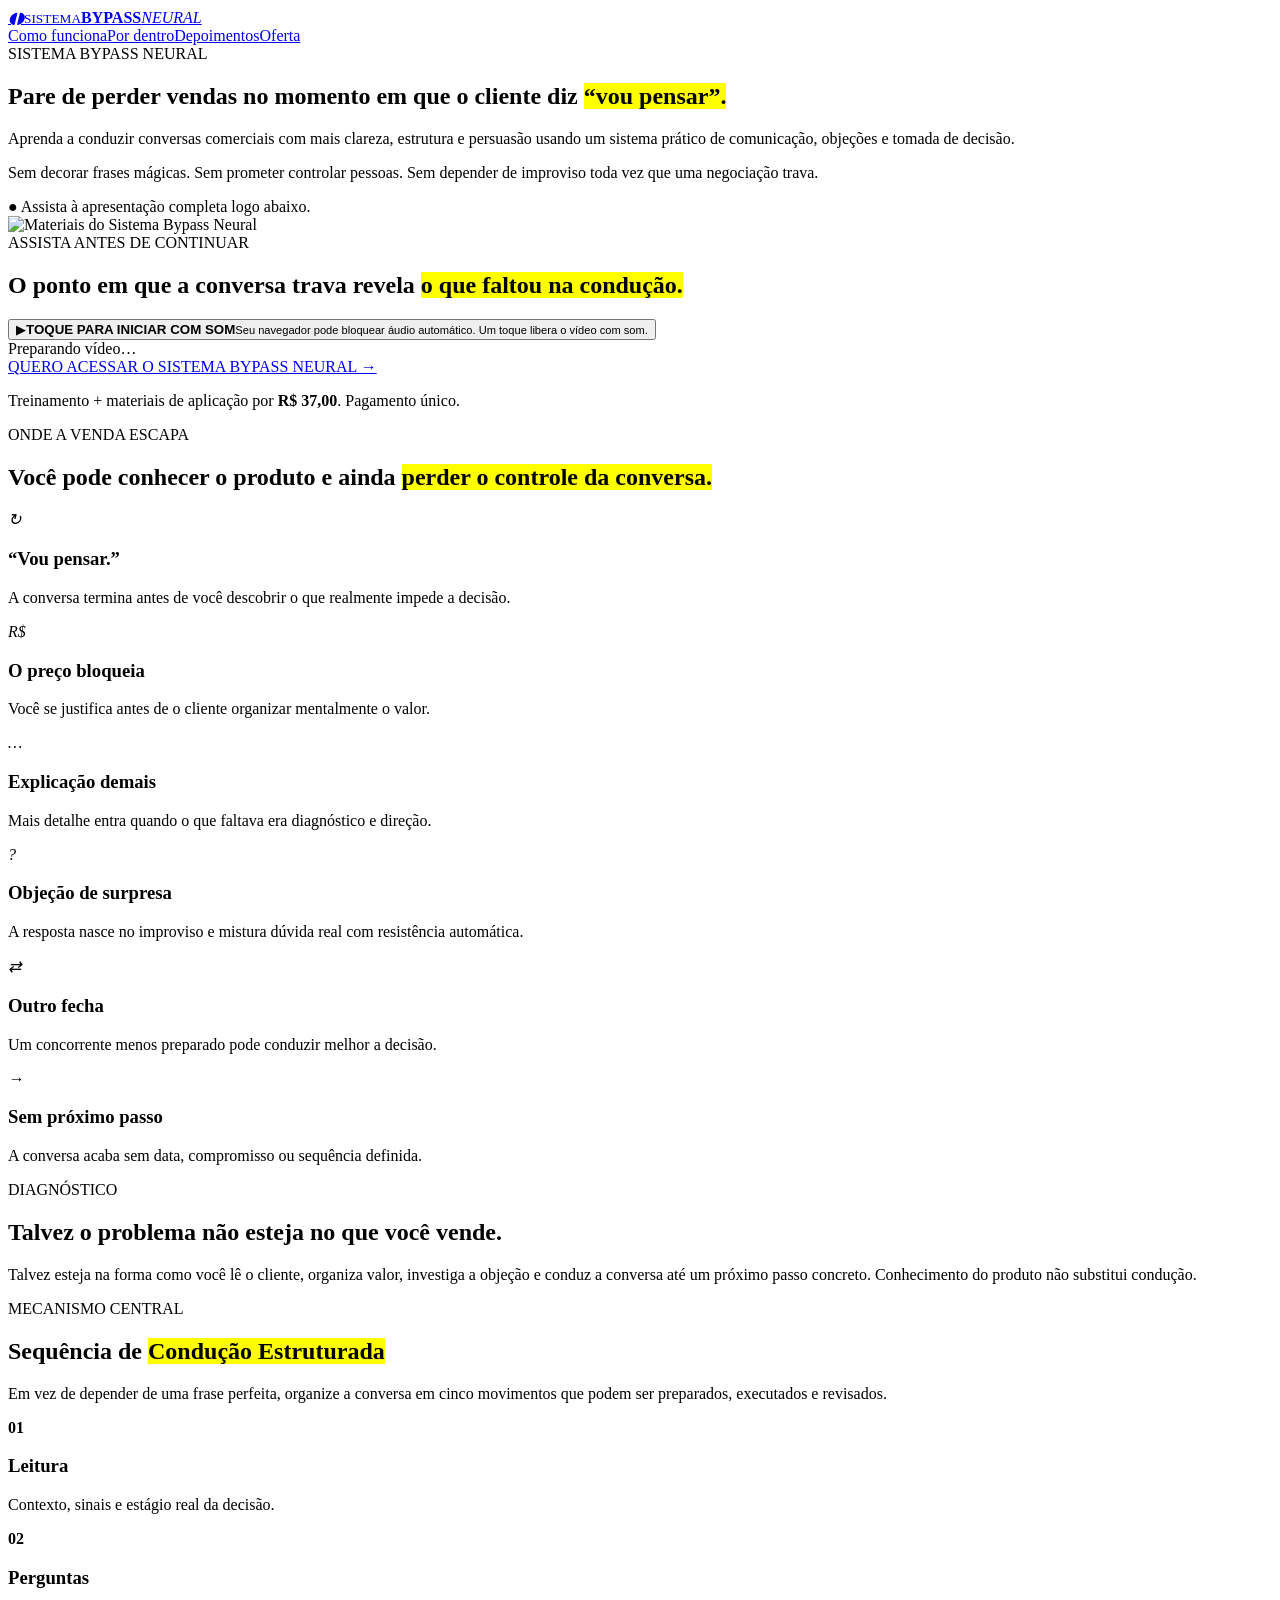
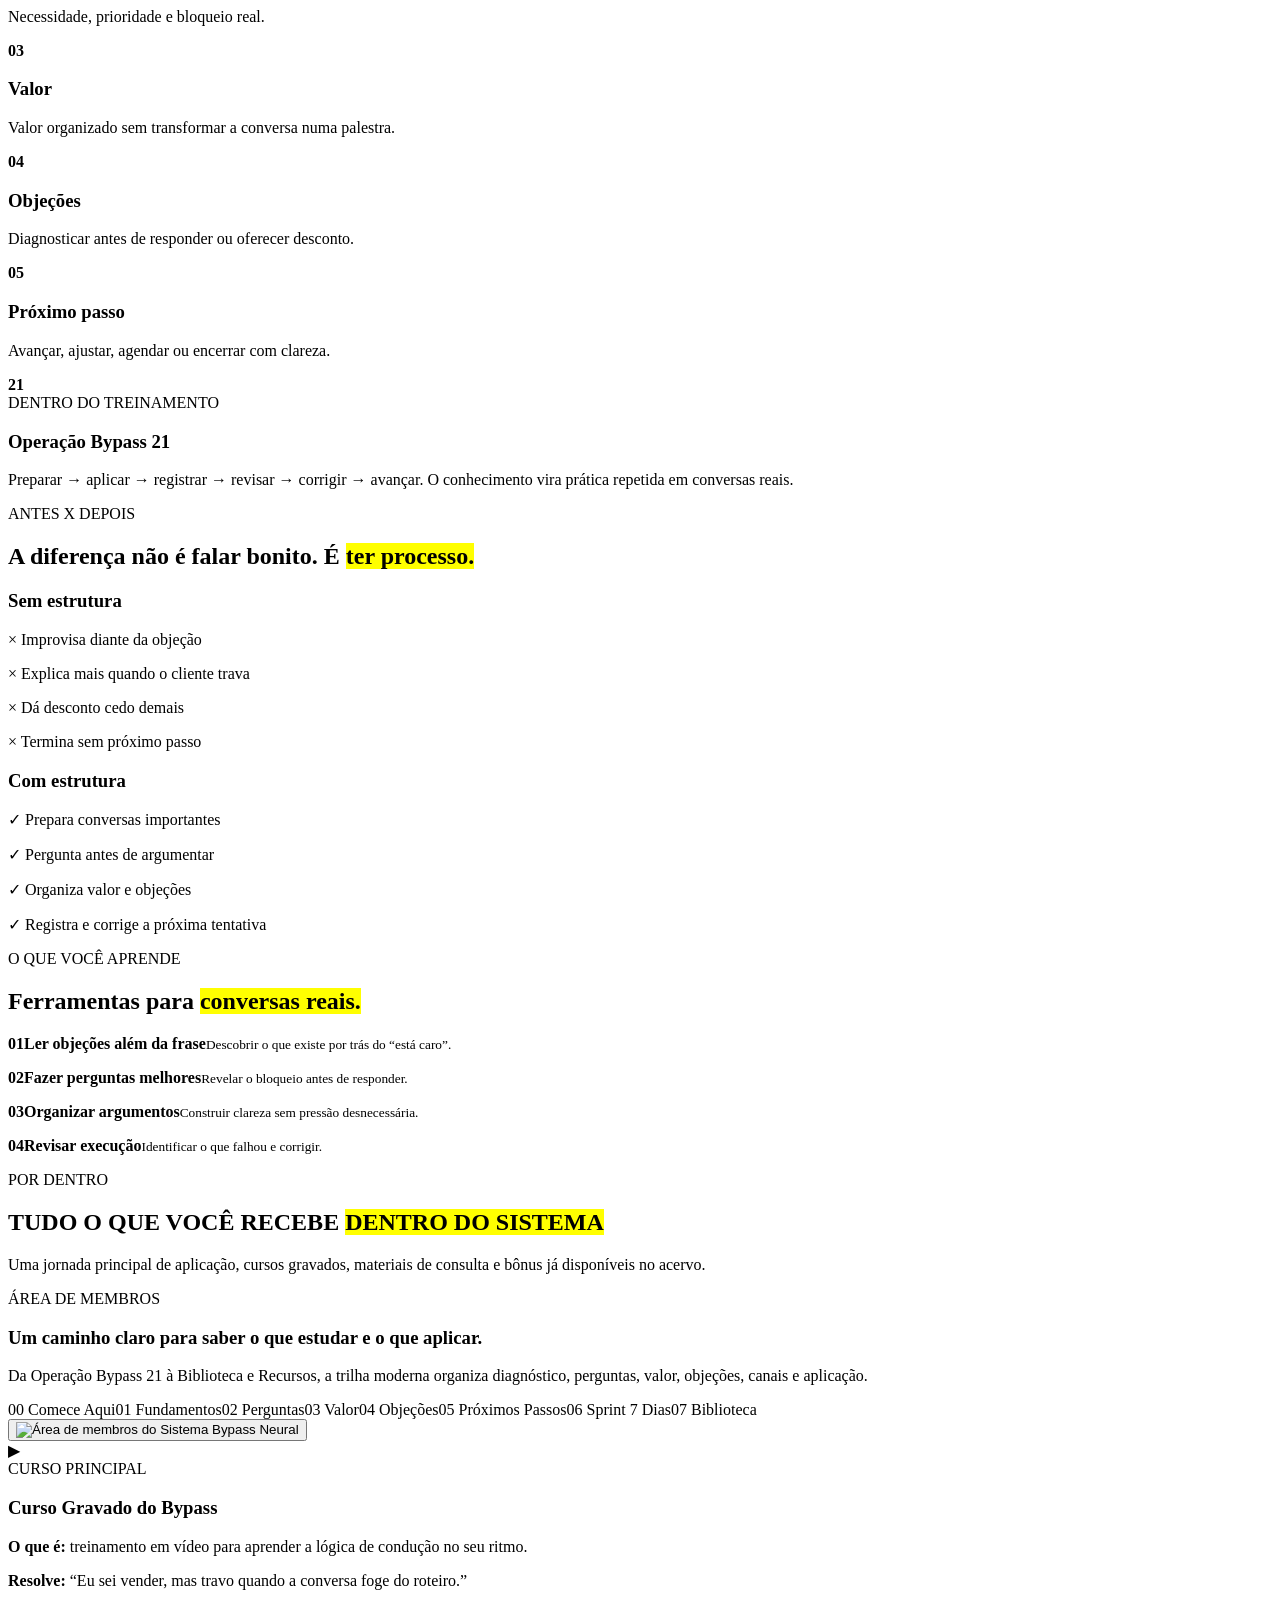
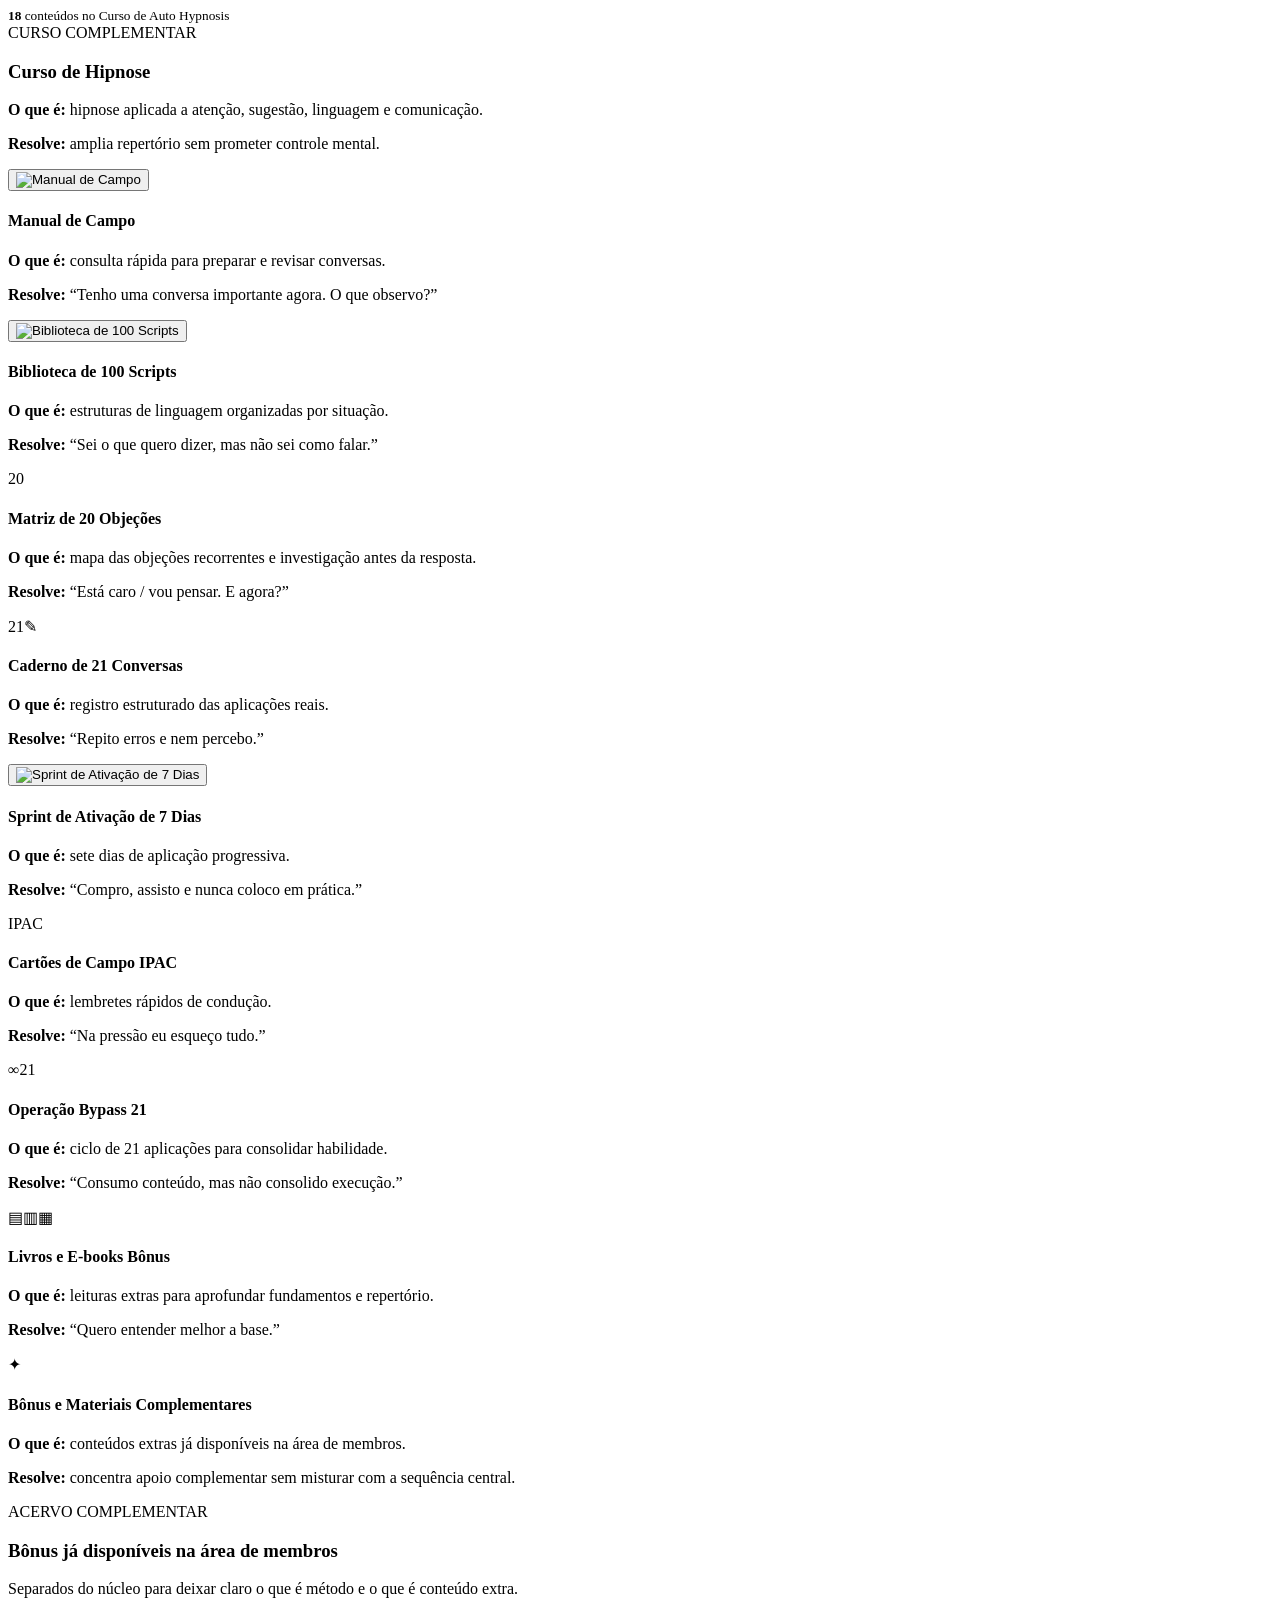
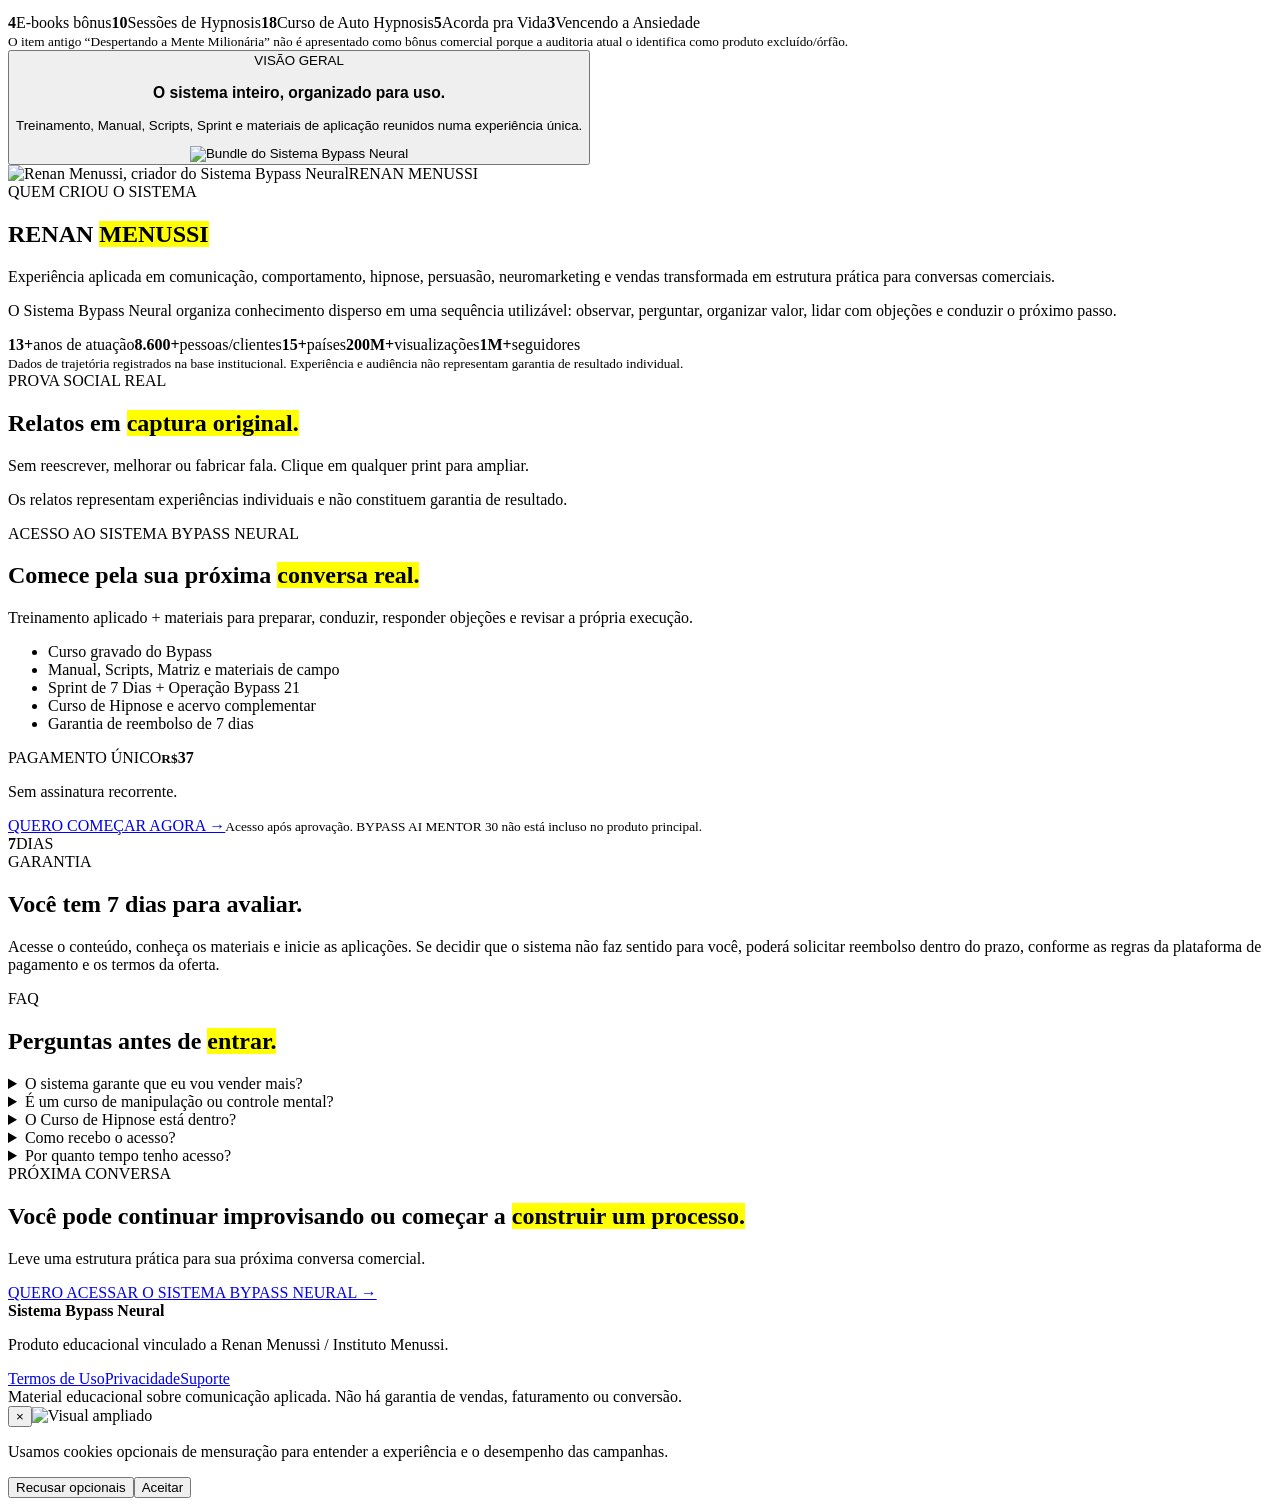
==== main-site/index.html @ c95f0ede "Publica site principal do Sistema Bypass Neural em área isolada" ====
<!doctype html>
<html lang="pt-BR">
<head>
<meta charset="utf-8"><meta name="viewport" content="width=device-width,initial-scale=1">
<meta name="theme-color" content="#070606">
<title>Sistema Bypass Neural | Comunicação, Objeções e Vendas</title>
<meta name="description" content="Treinamento aplicado para conduzir objeções e conversas comerciais com mais clareza. Acesso por R$ 37 e garantia de 7 dias.">
<meta property="og:title" content="Sistema Bypass Neural"><meta property="og:type" content="website">
<meta property="og:description" content="Uma estrutura prática para conduzir conversas comerciais, objeções e próximos passos com mais clareza.">
<meta property="og:image" content="https://static.wixstatic.com/media/279a76_eb8977949b09407b90aeae78b02f57ac~mv2.png">
<link rel="preconnect" href="https://fonts.googleapis.com"><link rel="preconnect" href="https://fonts.gstatic.com" crossorigin>
<link href="https://fonts.googleapis.com/css2?family=Barlow+Condensed:wght@600;700;800;900&family=Manrope:wght@400;500;600;700;800&display=swap" rel="stylesheet">
<link rel="stylesheet" href="style.css">
</head>
<body>
<header class="top"><div class="wrap nav"><a class="brand" href="#inicio"><i>◖◗</i><span><small>SISTEMA</small><b>BYPASS</b><em>NEURAL</em></span></a><nav><a href="#mecanismo">Como funciona</a><a href="#por-dentro">Por dentro</a><a href="#depoimentos">Depoimentos</a><a href="#oferta">Oferta</a></nav></div></header>
<main id="inicio">
<section class="hero compact"><div class="wrap hero-grid"><div><div class="eyebrow">SISTEMA BYPASS NEURAL</div><h1>Pare de perder vendas no momento em que o cliente diz <mark>“vou pensar”.</mark></h1><p class="lead">Aprenda a conduzir conversas comerciais com mais clareza, estrutura e persuasão usando um sistema prático de comunicação, objeções e tomada de decisão.</p><p class="muted">Sem decorar frases mágicas. Sem prometer controlar pessoas. Sem depender de improviso toda vez que uma negociação trava.</p><div class="watch">● Assista à apresentação completa logo abaixo.</div></div><div class="hero-art"><img src="https://static.wixstatic.com/media/279a76_eb8977949b09407b90aeae78b02f57ac~mv2.png" alt="Materiais do Sistema Bypass Neural" width="1536" height="1024"></div></div></section>

<section class="vsl compact" id="vsl"><div class="wrap narrow"><div class="heading"><div class="eyebrow">ASSISTA ANTES DE CONTINUAR</div><h2>O ponto em que a conversa trava revela <mark>o que faltou na condução.</mark></h2></div><div class="video"><div id="youtubePlayer"></div><button id="soundOverlay" class="sound" type="button"><span>▶</span><strong data-sound-label>TOQUE PARA INICIAR COM SOM</strong><small>Seu navegador pode bloquear áudio automático. Um toque libera o vídeo com som.</small></button><div id="vslLoading" class="loading">Preparando vídeo…</div></div><div class="after-video"><a class="btn checkout" data-checkout data-location="pos-vsl" href="#">QUERO ACESSAR O SISTEMA BYPASS NEURAL →</a><p>Treinamento + materiais de aplicação por <b>R$ 37,00</b>. Pagamento único.</p></div></div></section>

<section class="compact"><div class="wrap"><div class="heading"><div class="eyebrow">ONDE A VENDA ESCAPA</div><h2>Você pode conhecer o produto e ainda <mark>perder o controle da conversa.</mark></h2></div><div class="pain-grid"><article><i>↻</i><h3>“Vou pensar.”</h3><p>A conversa termina antes de você descobrir o que realmente impede a decisão.</p></article><article><i>R$</i><h3>O preço bloqueia</h3><p>Você se justifica antes de o cliente organizar mentalmente o valor.</p></article><article><i>…</i><h3>Explicação demais</h3><p>Mais detalhe entra quando o que faltava era diagnóstico e direção.</p></article><article><i>?</i><h3>Objeção de surpresa</h3><p>A resposta nasce no improviso e mistura dúvida real com resistência automática.</p></article><article><i>⇄</i><h3>Outro fecha</h3><p>Um concorrente menos preparado pode conduzir melhor a decisão.</p></article><article><i>→</i><h3>Sem próximo passo</h3><p>A conversa acaba sem data, compromisso ou sequência definida.</p></article></div></div></section>

<section class="diagnosis compact"><div class="wrap diag"><div><div class="eyebrow">DIAGNÓSTICO</div><h2>Talvez o problema não esteja no que você vende.</h2></div><p>Talvez esteja na forma como você lê o cliente, organiza valor, investiga a objeção e conduz a conversa até um próximo passo concreto. Conhecimento do produto não substitui condução.</p></div></section>

<section class="compact" id="mecanismo"><div class="wrap"><div class="heading"><div class="eyebrow">MECANISMO CENTRAL</div><h2>Sequência de <mark>Condução Estruturada</mark></h2><p>Em vez de depender de uma frase perfeita, organize a conversa em cinco movimentos que podem ser preparados, executados e revisados.</p></div><div class="steps"><article><b>01</b><h3>Leitura</h3><p>Contexto, sinais e estágio real da decisão.</p></article><article><b>02</b><h3>Perguntas</h3><p>Necessidade, prioridade e bloqueio real.</p></article><article><b>03</b><h3>Valor</h3><p>Valor organizado sem transformar a conversa numa palestra.</p></article><article><b>04</b><h3>Objeções</h3><p>Diagnosticar antes de responder ou oferecer desconto.</p></article><article><b>05</b><h3>Próximo passo</h3><p>Avançar, ajustar, agendar ou encerrar com clareza.</p></article></div><div class="op"><strong>21</strong><div><span>DENTRO DO TREINAMENTO</span><h3>Operação Bypass 21</h3><p>Preparar → aplicar → registrar → revisar → corrigir → avançar. O conhecimento vira prática repetida em conversas reais.</p></div></div></div></section>

<section class="compact split-bg"><div class="wrap split"><div class="panel"><div class="eyebrow">ANTES X DEPOIS</div><h2>A diferença não é falar bonito. É <mark>ter processo.</mark></h2><div class="versus"><div><h3>Sem estrutura</h3><p>× Improvisa diante da objeção</p><p>× Explica mais quando o cliente trava</p><p>× Dá desconto cedo demais</p><p>× Termina sem próximo passo</p></div><div class="good"><h3>Com estrutura</h3><p>✓ Prepara conversas importantes</p><p>✓ Pergunta antes de argumentar</p><p>✓ Organiza valor e objeções</p><p>✓ Registra e corrige a próxima tentativa</p></div></div></div><div class="panel"><div class="eyebrow">O QUE VOCÊ APRENDE</div><h2>Ferramentas para <mark>conversas reais.</mark></h2><div class="learn"><p><b>01</b><span><strong>Ler objeções além da frase</strong><small>Descobrir o que existe por trás do “está caro”.</small></span></p><p><b>02</b><span><strong>Fazer perguntas melhores</strong><small>Revelar o bloqueio antes de responder.</small></span></p><p><b>03</b><span><strong>Organizar argumentos</strong><small>Construir clareza sem pressão desnecessária.</small></span></p><p><b>04</b><span><strong>Revisar execução</strong><small>Identificar o que falhou e corrigir.</small></span></p></div></div></div></section>

<section class="inside compact" id="por-dentro"><div class="wrap"><div class="heading"><div class="eyebrow">POR DENTRO</div><h2>TUDO O QUE VOCÊ RECEBE <mark>DENTRO DO SISTEMA</mark></h2><p>Uma jornada principal de aplicação, cursos gravados, materiais de consulta e bônus já disponíveis no acervo.</p></div>
<div class="platform"><div><span class="tag">ÁREA DE MEMBROS</span><h3>Um caminho claro para saber o que estudar e o que aplicar.</h3><p>Da Operação Bypass 21 à Biblioteca e Recursos, a trilha moderna organiza diagnóstico, perguntas, valor, objeções, canais e aplicação.</p><div class="chips"><span>00 Comece Aqui</span><span>01 Fundamentos</span><span>02 Perguntas</span><span>03 Valor</span><span>04 Objeções</span><span>05 Próximos Passos</span><span>06 Sprint 7 Dias</span><span>07 Biblioteca</span></div></div><button class="lightbox-trigger image-button" data-lightbox-src="https://static.wixstatic.com/media/279a76_c900f4c43eea442897dbd55559df81f0~mv2.png"><img src="https://static.wixstatic.com/media/279a76_c900f4c43eea442897dbd55559df81f0~mv2.png" alt="Área de membros do Sistema Bypass Neural" loading="lazy"></button></div>
<div class="courses"><article><div class="course-visual course-main">▶</div><div><span class="tag">CURSO PRINCIPAL</span><h3>Curso Gravado do Bypass</h3><p><b>O que é:</b> treinamento em vídeo para aprender a lógica de condução no seu ritmo.</p><p><b>Resolve:</b> “Eu sei vender, mas travo quando a conversa foge do roteiro.”</p></div></article><article><div class="course-visual hypno"><div class="spiral"></div><small><b>18</b> conteúdos no Curso de Auto Hypnosis</small></div><div><span class="tag">CURSO COMPLEMENTAR</span><h3>Curso de Hipnose</h3><p><b>O que é:</b> hipnose aplicada a atenção, sugestão, linguagem e comunicação.</p><p><b>Resolve:</b> amplia repertório sem prometer controle mental.</p></div></article></div>
<div class="deliverables">
<article><button class="lightbox-trigger media" data-lightbox-src="https://static.wixstatic.com/media/279a76_a4d555235e0b4883b1b0fd004c84464b~mv2.png"><img src="https://static.wixstatic.com/media/279a76_a4d555235e0b4883b1b0fd004c84464b~mv2.png" alt="Manual de Campo" loading="lazy"></button><div><h4>Manual de Campo</h4><p><b>O que é:</b> consulta rápida para preparar e revisar conversas.</p><p><b>Resolve:</b> “Tenho uma conversa importante agora. O que observo?”</p></div></article>
<article><button class="lightbox-trigger media" data-lightbox-src="https://static.wixstatic.com/media/279a76_5cbe2702d119468ca7b5de625492285b~mv2.png"><img src="https://static.wixstatic.com/media/279a76_5cbe2702d119468ca7b5de625492285b~mv2.png" alt="Biblioteca de 100 Scripts" loading="lazy"></button><div><h4>Biblioteca de 100 Scripts</h4><p><b>O que é:</b> estruturas de linguagem organizadas por situação.</p><p><b>Resolve:</b> “Sei o que quero dizer, mas não sei como falar.”</p></div></article>
<article><div class="vector">20</div><div><h4>Matriz de 20 Objeções</h4><p><b>O que é:</b> mapa das objeções recorrentes e investigação antes da resposta.</p><p><b>Resolve:</b> “Está caro / vou pensar. E agora?”</p></div></article>
<article><div class="vector">21✎</div><div><h4>Caderno de 21 Conversas</h4><p><b>O que é:</b> registro estruturado das aplicações reais.</p><p><b>Resolve:</b> “Repito erros e nem percebo.”</p></div></article>
<article><button class="lightbox-trigger media" data-lightbox-src="https://static.wixstatic.com/media/279a76_cda22e41e507453bba74ab1360c67efe~mv2.png"><img src="https://static.wixstatic.com/media/279a76_cda22e41e507453bba74ab1360c67efe~mv2.png" alt="Sprint de Ativação de 7 Dias" loading="lazy"></button><div><h4>Sprint de Ativação de 7 Dias</h4><p><b>O que é:</b> sete dias de aplicação progressiva.</p><p><b>Resolve:</b> “Compro, assisto e nunca coloco em prática.”</p></div></article>
<article><div class="vector cards">IPAC</div><div><h4>Cartões de Campo IPAC</h4><p><b>O que é:</b> lembretes rápidos de condução.</p><p><b>Resolve:</b> “Na pressão eu esqueço tudo.”</p></div></article>
<article><div class="vector">∞21</div><div><h4>Operação Bypass 21</h4><p><b>O que é:</b> ciclo de 21 aplicações para consolidar habilidade.</p><p><b>Resolve:</b> “Consumo conteúdo, mas não consolido execução.”</p></div></article>
<article><div class="vector">▤▥▦</div><div><h4>Livros e E-books Bônus</h4><p><b>O que é:</b> leituras extras para aprofundar fundamentos e repertório.</p><p><b>Resolve:</b> “Quero entender melhor a base.”</p></div></article>
<article><div class="vector">✦</div><div><h4>Bônus e Materiais Complementares</h4><p><b>O que é:</b> conteúdos extras já disponíveis na área de membros.</p><p><b>Resolve:</b> concentra apoio complementar sem misturar com a sequência central.</p></div></article>
</div>
<div class="bonus"><div><span class="tag">ACERVO COMPLEMENTAR</span><h3>Bônus já disponíveis na área de membros</h3><p>Separados do núcleo para deixar claro o que é método e o que é conteúdo extra.</p></div><div class="bonus-stats"><span><b>4</b>E-books bônus</span><span><b>10</b>Sessões de Hypnosis</span><span><b>18</b>Curso de Auto Hypnosis</span><span><b>5</b>Acorda pra Vida</span><span><b>3</b>Vencendo a Ansiedade</span></div><small>O item antigo “Despertando a Mente Milionária” não é apresentado como bônus comercial porque a auditoria atual o identifica como produto excluído/órfão.</small></div>
<button class="bundle lightbox-trigger" data-lightbox-src="https://static.wixstatic.com/media/279a76_eb8977949b09407b90aeae78b02f57ac~mv2.png"><div><span class="tag">VISÃO GERAL</span><h3>O sistema inteiro, organizado para uso.</h3><p>Treinamento, Manual, Scripts, Sprint e materiais de aplicação reunidos numa experiência única.</p></div><img src="https://static.wixstatic.com/media/279a76_eb8977949b09407b90aeae78b02f57ac~mv2.png" alt="Bundle do Sistema Bypass Neural" loading="lazy"></button>
</div></section>

<section class="authority compact"><div class="wrap authority-grid"><div class="photo"><img id="authorPhoto" src="https://ugc.production.linktr.ee/dz16pkhTQhCvTcUCPDhg_IMG_3537.PNG" data-fallback="https://static.wixstatic.com/media/279a76_00641b4f73c74bae8b9546b27ca12b9b~mv2.png" alt="Renan Menussi, criador do Sistema Bypass Neural" loading="lazy"><span>RENAN MENUSSI</span></div><div><div class="eyebrow">QUEM CRIOU O SISTEMA</div><h2>RENAN <mark>MENUSSI</mark></h2><p class="authority-lead">Experiência aplicada em comunicação, comportamento, hipnose, persuasão, neuromarketing e vendas transformada em estrutura prática para conversas comerciais.</p><p>O Sistema Bypass Neural organiza conhecimento disperso em uma sequência utilizável: observar, perguntar, organizar valor, lidar com objeções e conduzir o próximo passo.</p><div class="metrics"><span><b>13+</b>anos de atuação</span><span><b>8.600+</b>pessoas/clientes</span><span><b>15+</b>países</span><span><b>200M+</b>visualizações</span><span><b>1M+</b>seguidores</span></div><small>Dados de trajetória registrados na base institucional. Experiência e audiência não representam garantia de resultado individual.</small></div></div></section>

<section class="compact" id="depoimentos"><div class="wrap"><div class="heading"><div class="eyebrow">PROVA SOCIAL REAL</div><h2>Relatos em <mark>captura original.</mark></h2><p>Sem reescrever, melhorar ou fabricar fala. Clique em qualquer print para ampliar.</p></div><div id="testimonialsGrid" class="testimonials"></div><p class="disclaimer">Os relatos representam experiências individuais e não constituem garantia de resultado.</p></div></section>

<section class="compact offer" id="oferta"><div class="wrap offer-grid"><div><span class="tag">ACESSO AO SISTEMA BYPASS NEURAL</span><h2>Comece pela sua próxima <mark>conversa real.</mark></h2><p>Treinamento aplicado + materiais para preparar, conduzir, responder objeções e revisar a própria execução.</p><ul><li>Curso gravado do Bypass</li><li>Manual, Scripts, Matriz e materiais de campo</li><li>Sprint de 7 Dias + Operação Bypass 21</li><li>Curso de Hipnose e acervo complementar</li><li>Garantia de reembolso de 7 dias</li></ul></div><div class="price"><span>PAGAMENTO ÚNICO</span><strong><small>R$</small>37</strong><p>Sem assinatura recorrente.</p><a class="btn checkout" data-checkout data-location="oferta" href="#">QUERO COMEÇAR AGORA →</a><small>Acesso após aprovação. BYPASS AI MENTOR 30 não está incluso no produto principal.</small></div></div></section>

<section class="compact guarantee"><div class="wrap guarantee-grid"><div class="seven"><b>7</b><span>DIAS</span></div><div><div class="eyebrow">GARANTIA</div><h2>Você tem 7 dias para avaliar.</h2><p>Acesse o conteúdo, conheça os materiais e inicie as aplicações. Se decidir que o sistema não faz sentido para você, poderá solicitar reembolso dentro do prazo, conforme as regras da plataforma de pagamento e os termos da oferta.</p></div></div></section>

<section class="compact faq"><div class="wrap narrow"><div class="heading"><div class="eyebrow">FAQ</div><h2>Perguntas antes de <mark>entrar.</mark></h2></div><details><summary>O sistema garante que eu vou vender mais?</summary><p>Não. Resultados comerciais dependem de oferta, mercado, canal, preço, volume e qualidade da execução. O sistema fornece estrutura, ferramentas e prática.</p></details><details><summary>É um curso de manipulação ou controle mental?</summary><p>Não. O foco é comunicação, diagnóstico de objeções, clareza e condução ética. A outra pessoa continua livre para aceitar ou recusar.</p></details><details><summary>O Curso de Hipnose está dentro?</summary><p>Sim. A área auditada contém Curso de Auto Hypnosis e conteúdos complementares de hipnose, separados da trilha central do Bypass.</p></details><details><summary>Como recebo o acesso?</summary><p>Após a aprovação do pagamento, o acesso é disponibilizado pela plataforma configurada para a entrega.</p></details><details><summary>Por quanto tempo tenho acesso?</summary><p>O período é o efetivamente configurado na plataforma no momento da compra. Esta página não promete acesso vitalício.</p></details></div></section>

<section class="compact final"><div class="wrap narrow"><div class="eyebrow">PRÓXIMA CONVERSA</div><h2>Você pode continuar improvisando ou começar a <mark>construir um processo.</mark></h2><p>Leve uma estrutura prática para sua próxima conversa comercial.</p><a class="btn checkout" data-checkout data-location="cta-final" href="#">QUERO ACESSAR O SISTEMA BYPASS NEURAL →</a></div></section>
</main>
<footer><div class="wrap foot"><div><b>Sistema Bypass Neural</b><p>Produto educacional vinculado a Renan Menussi / Instituto Menussi.</p></div><nav><a href="termos-de-uso.html">Termos de Uso</a><a href="politica-de-privacidade.html">Privacidade</a><a href="suporte.html">Suporte</a></nav></div><div class="wrap footnote">Material educacional sobre comunicação aplicada. Não há garantia de vendas, faturamento ou conversão.</div></footer>
<div class="lightbox" id="lightbox"><button id="lightboxClose">×</button><img id="lightboxImg" alt="Visual ampliado"></div>
<div class="cookies" id="cookieBanner"><p>Usamos cookies opcionais de mensuração para entender a experiência e o desempenho das campanhas.</p><div><button id="cookieReject">Recusar opcionais</button><button id="cookieAccept" class="accept">Aceitar</button></div></div>
<script src="main.js"></script><script src="https://www.youtube.com/iframe_api"></script>
</body></html>
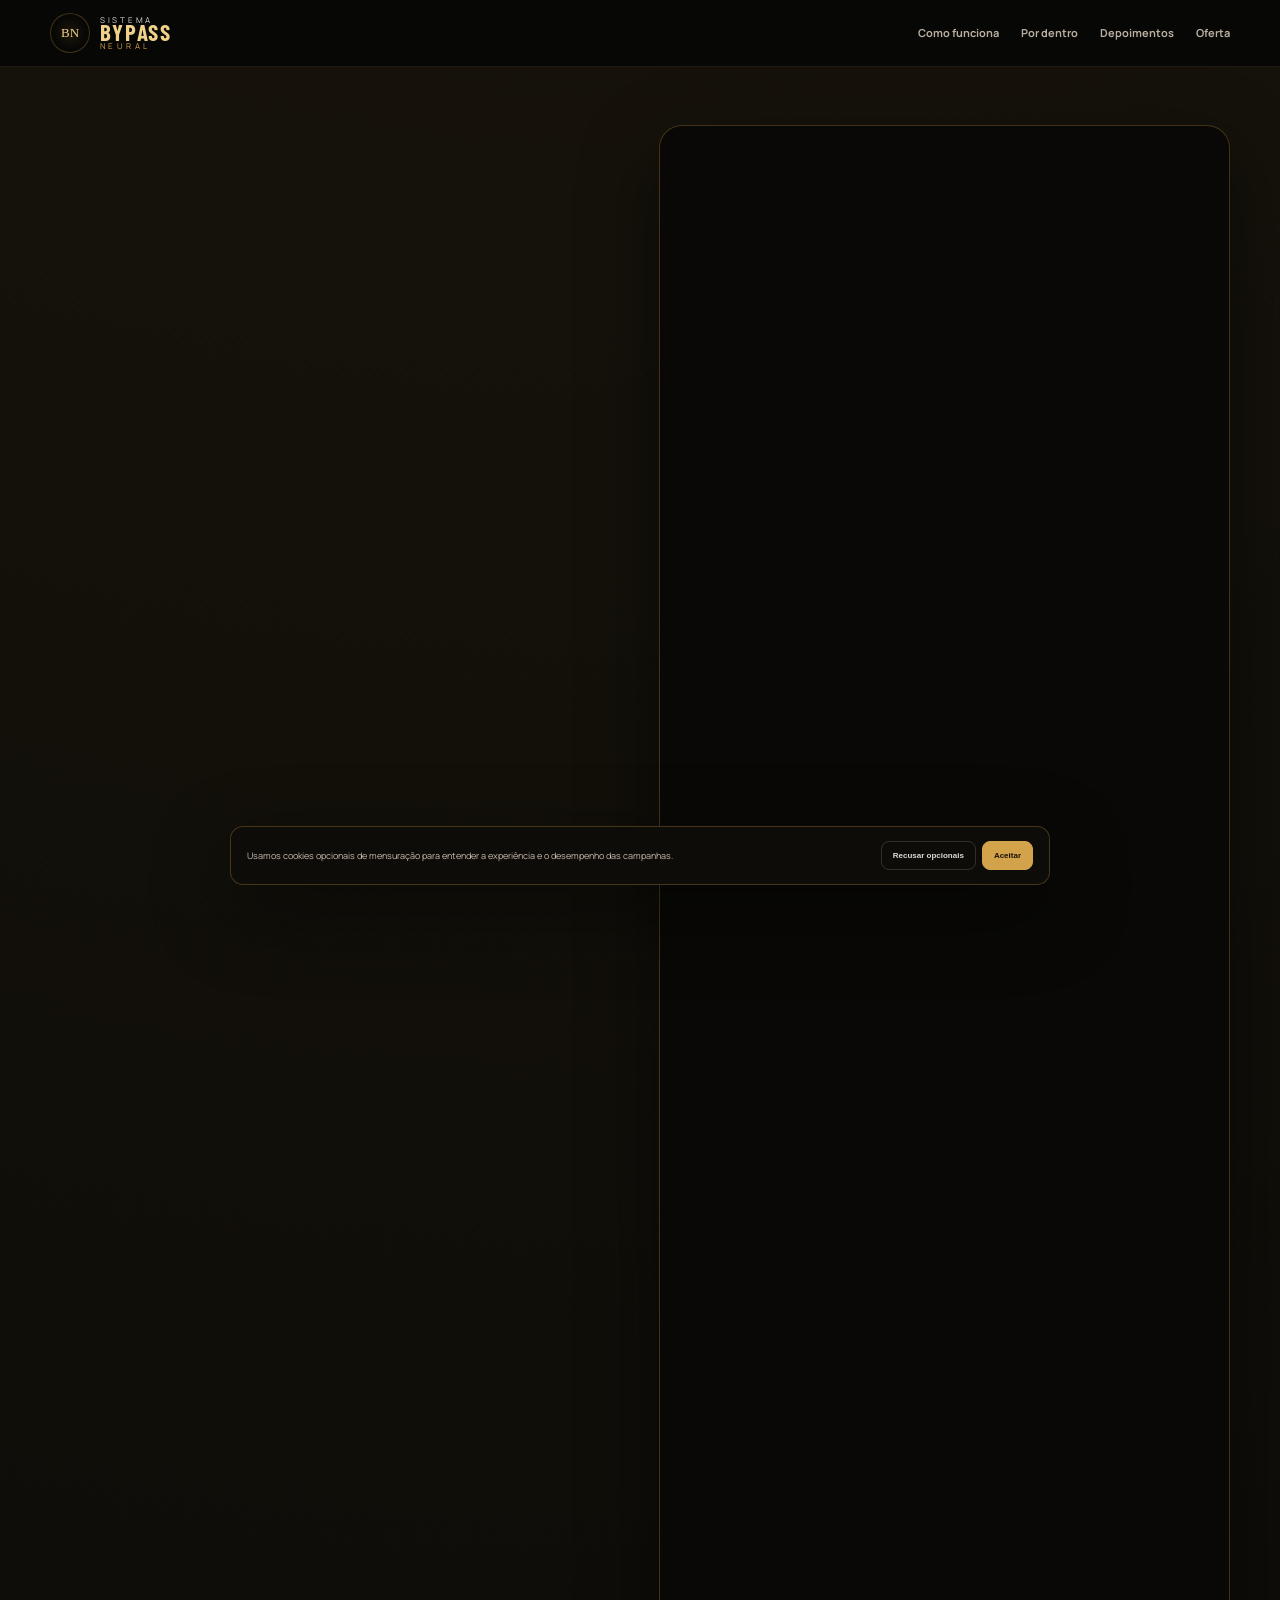
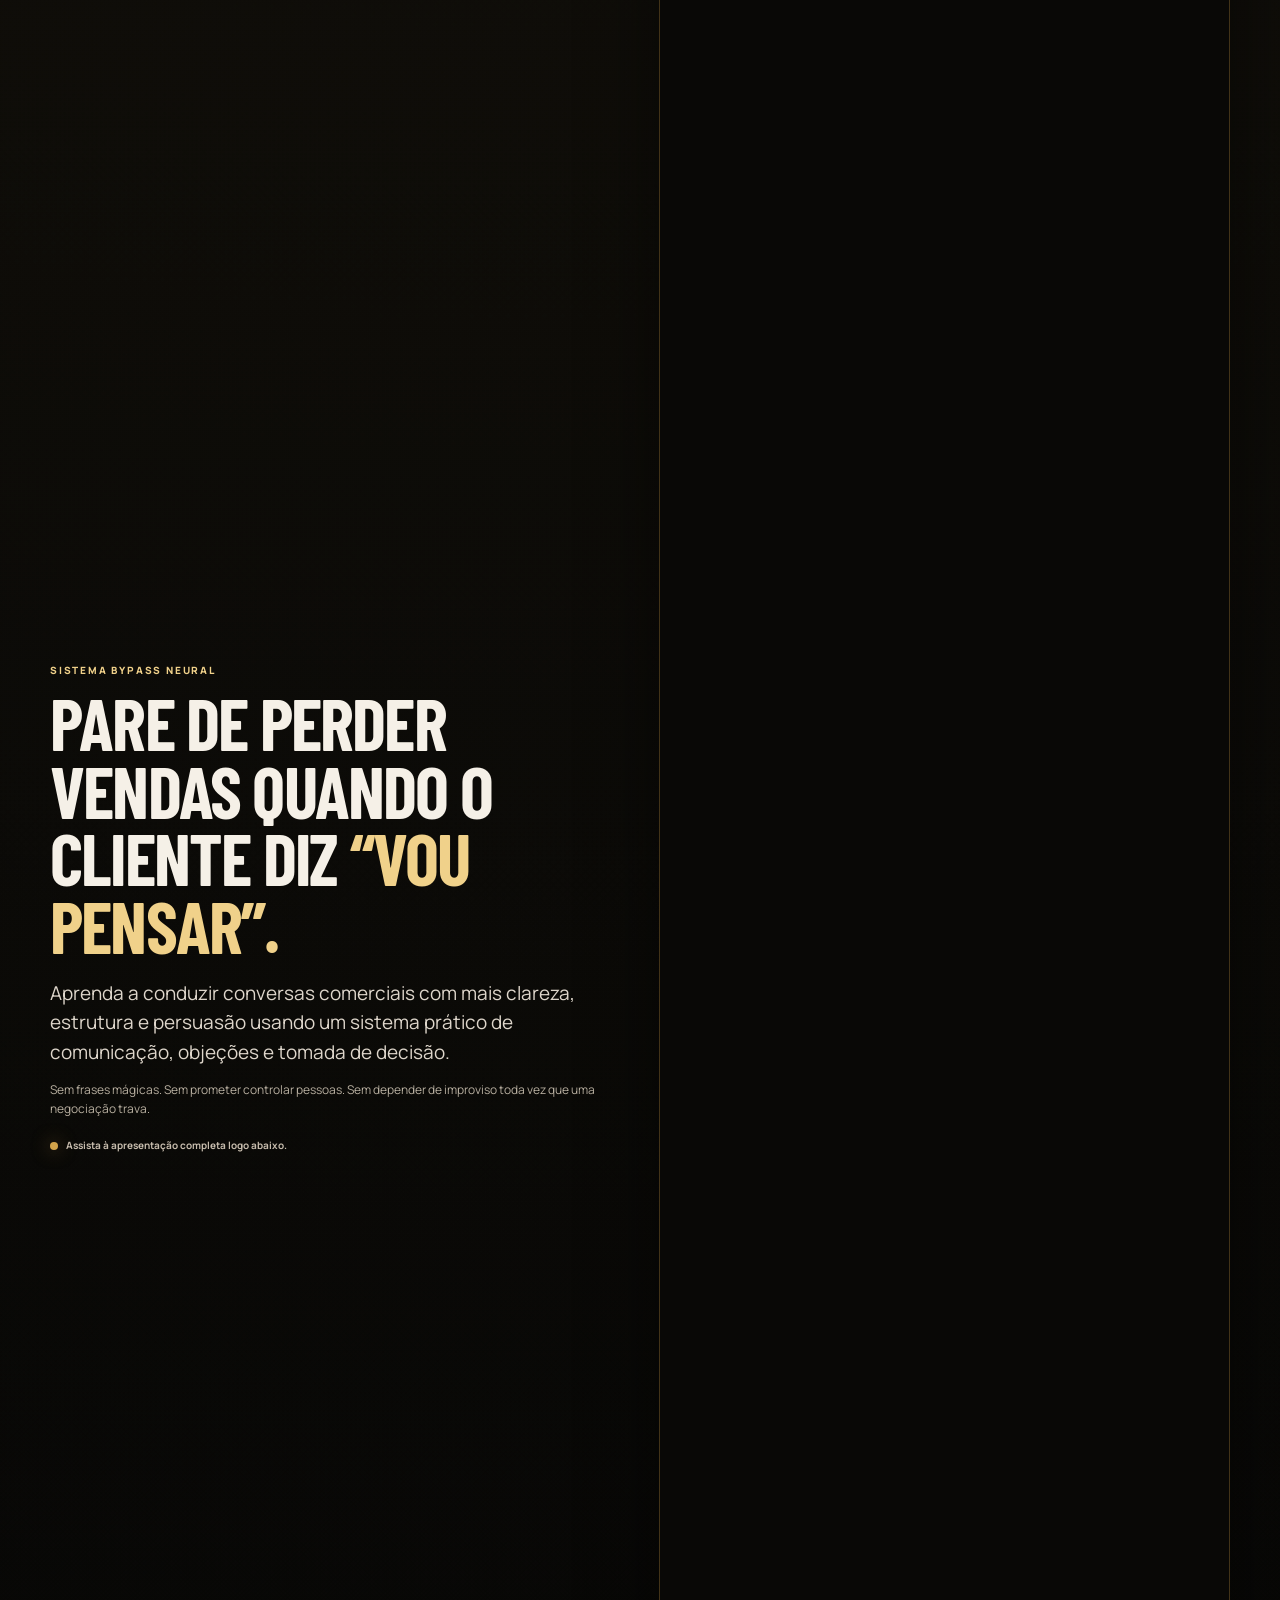
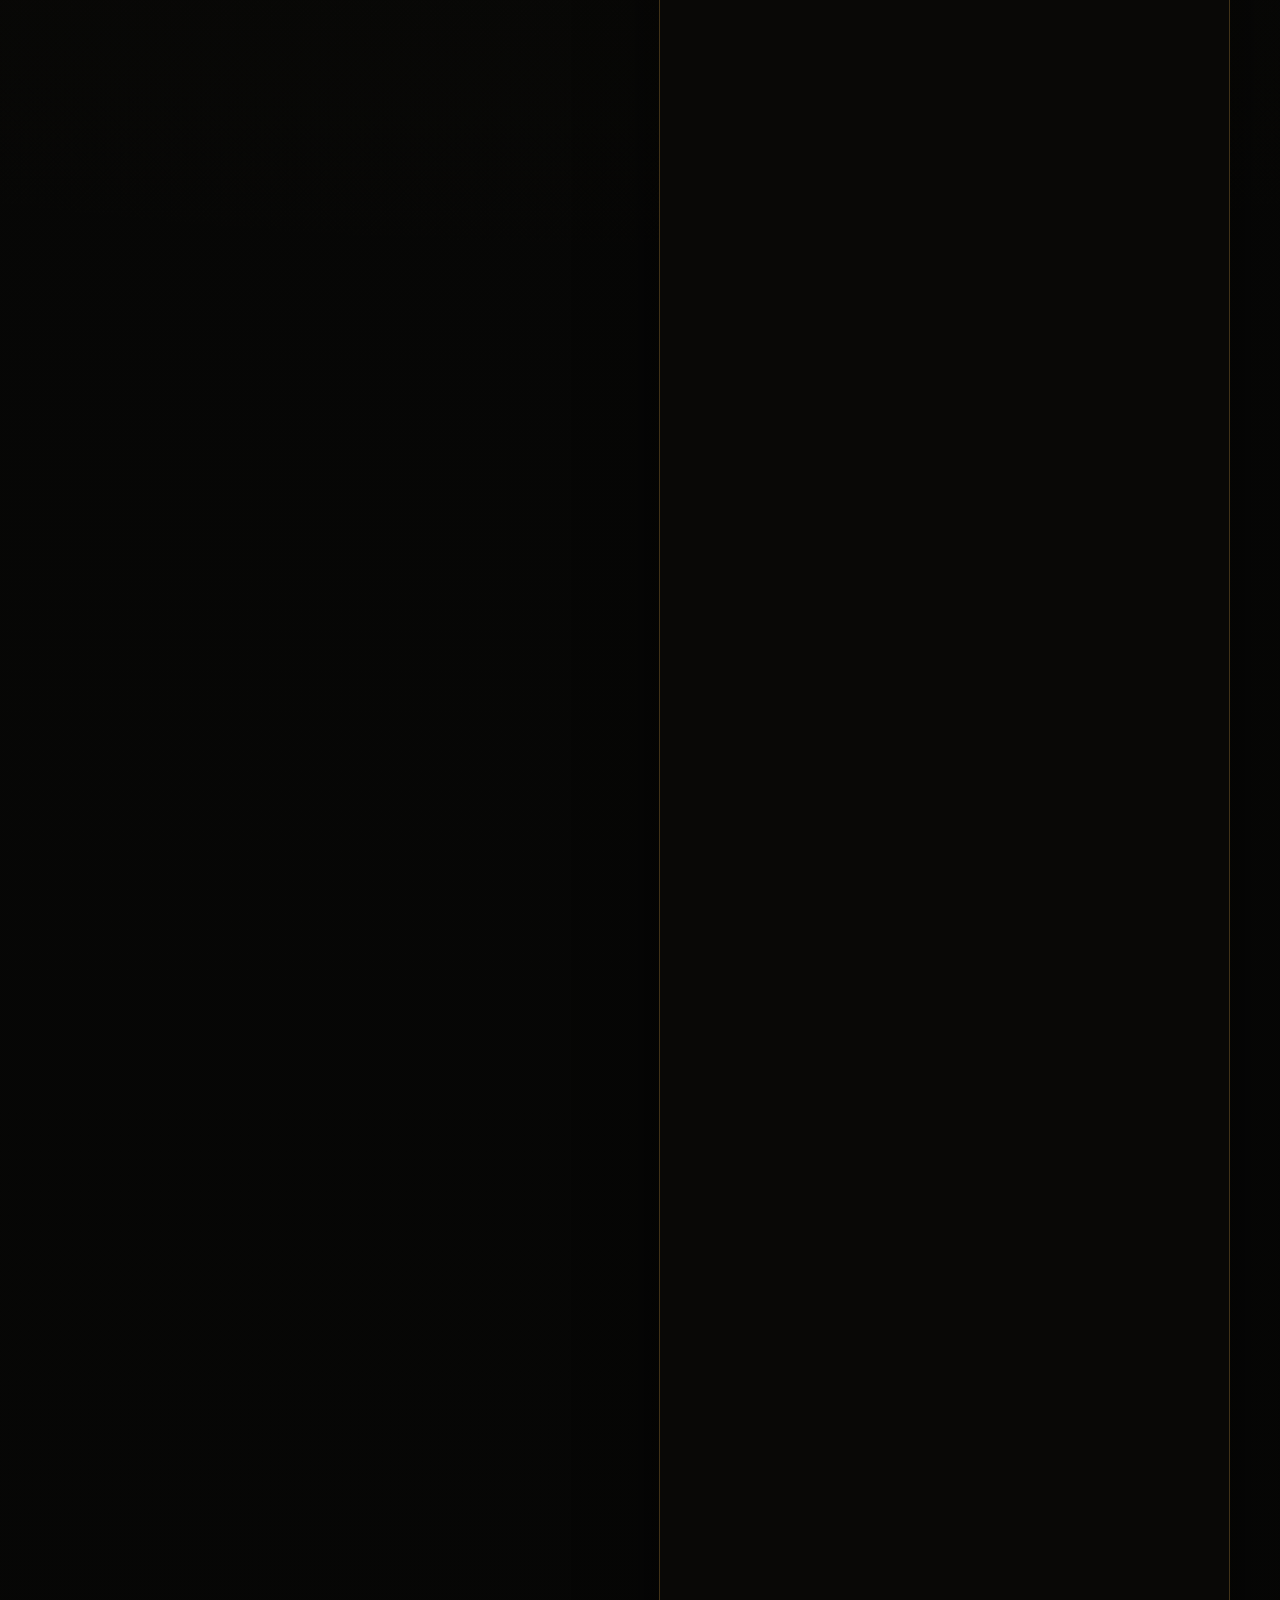
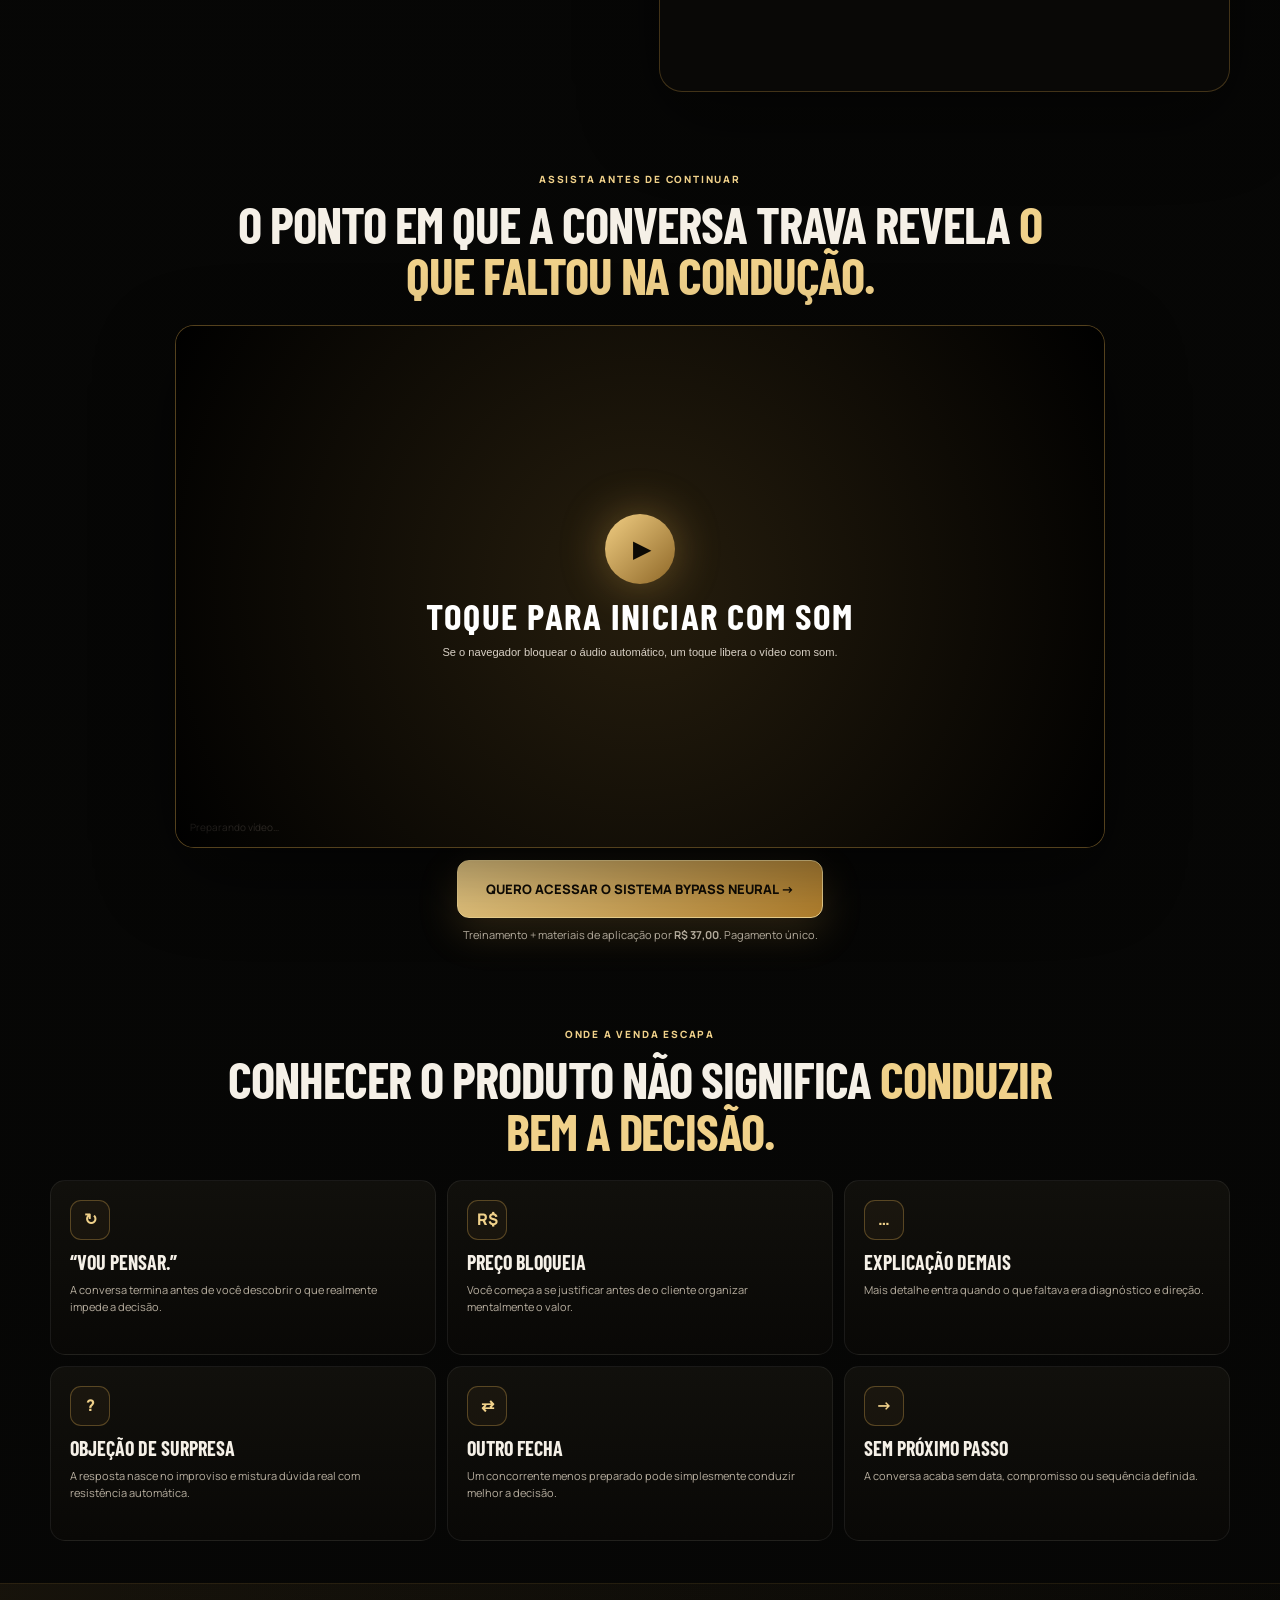
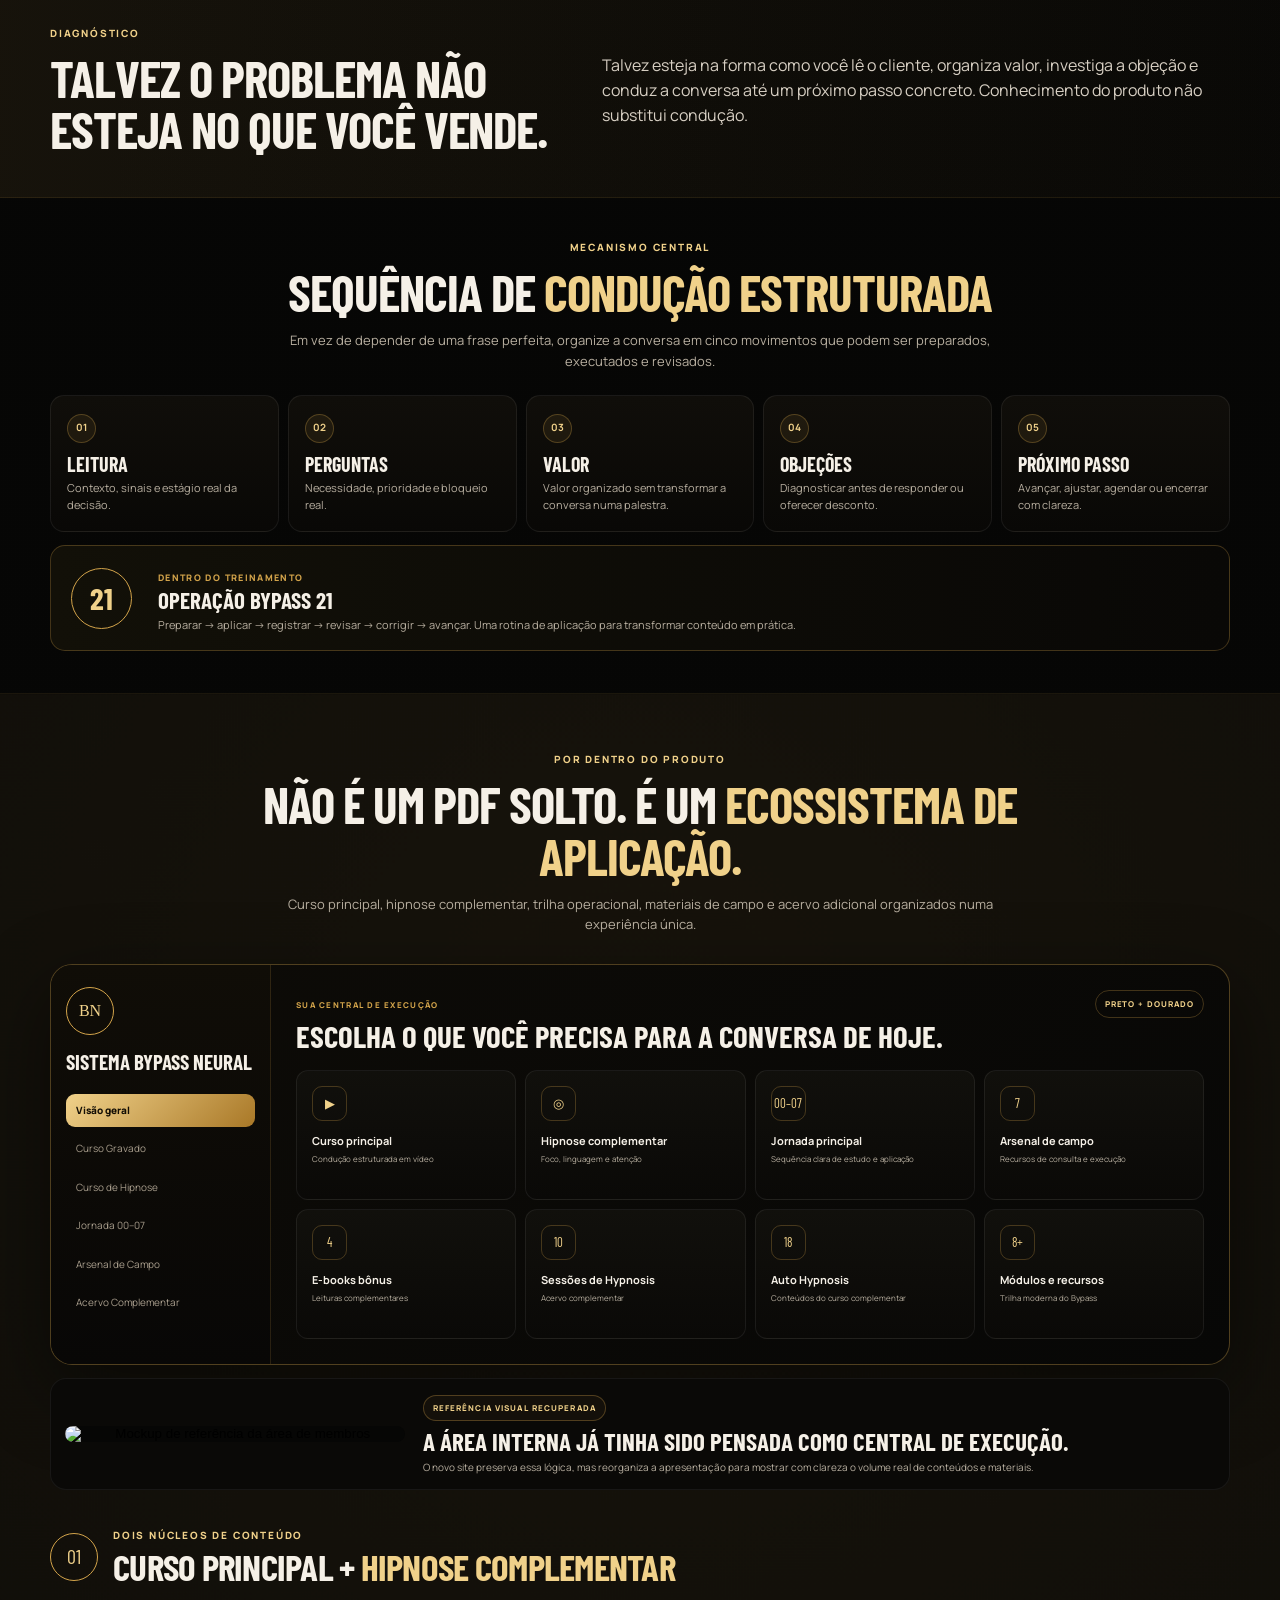
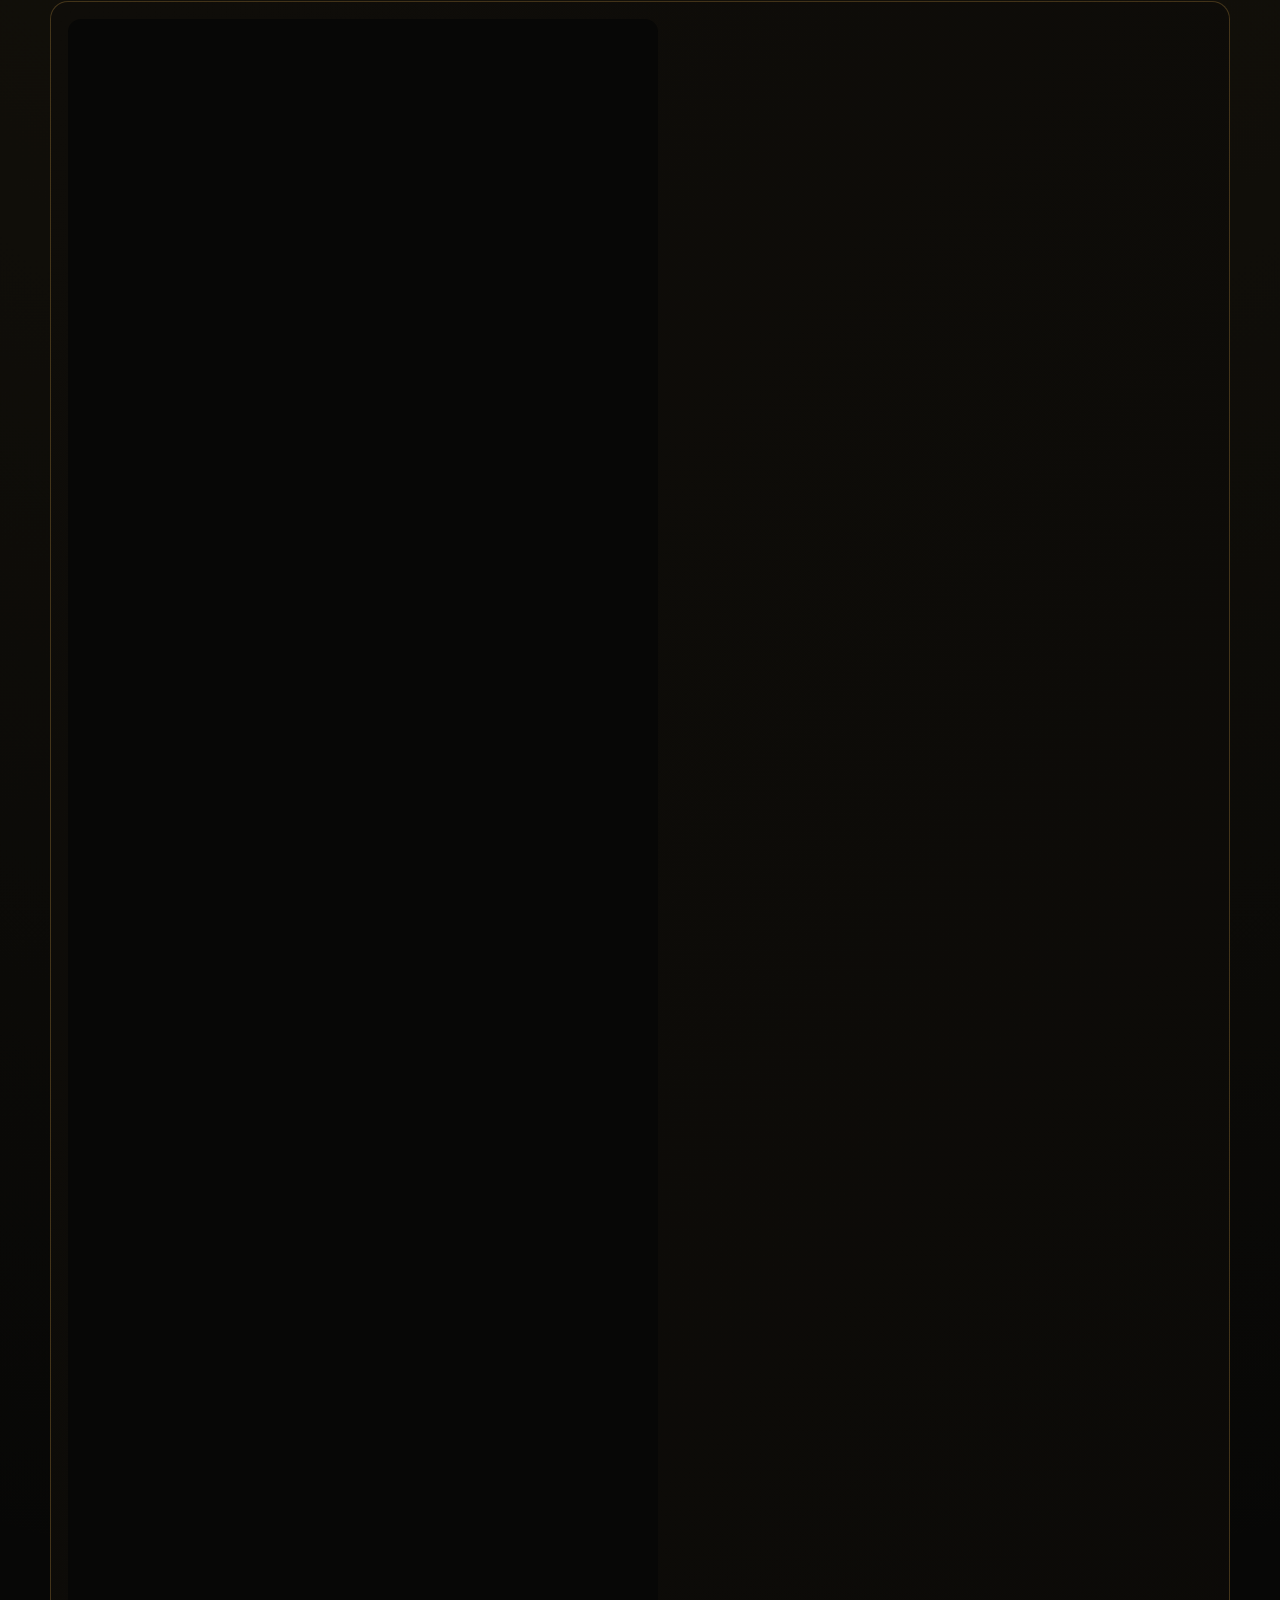
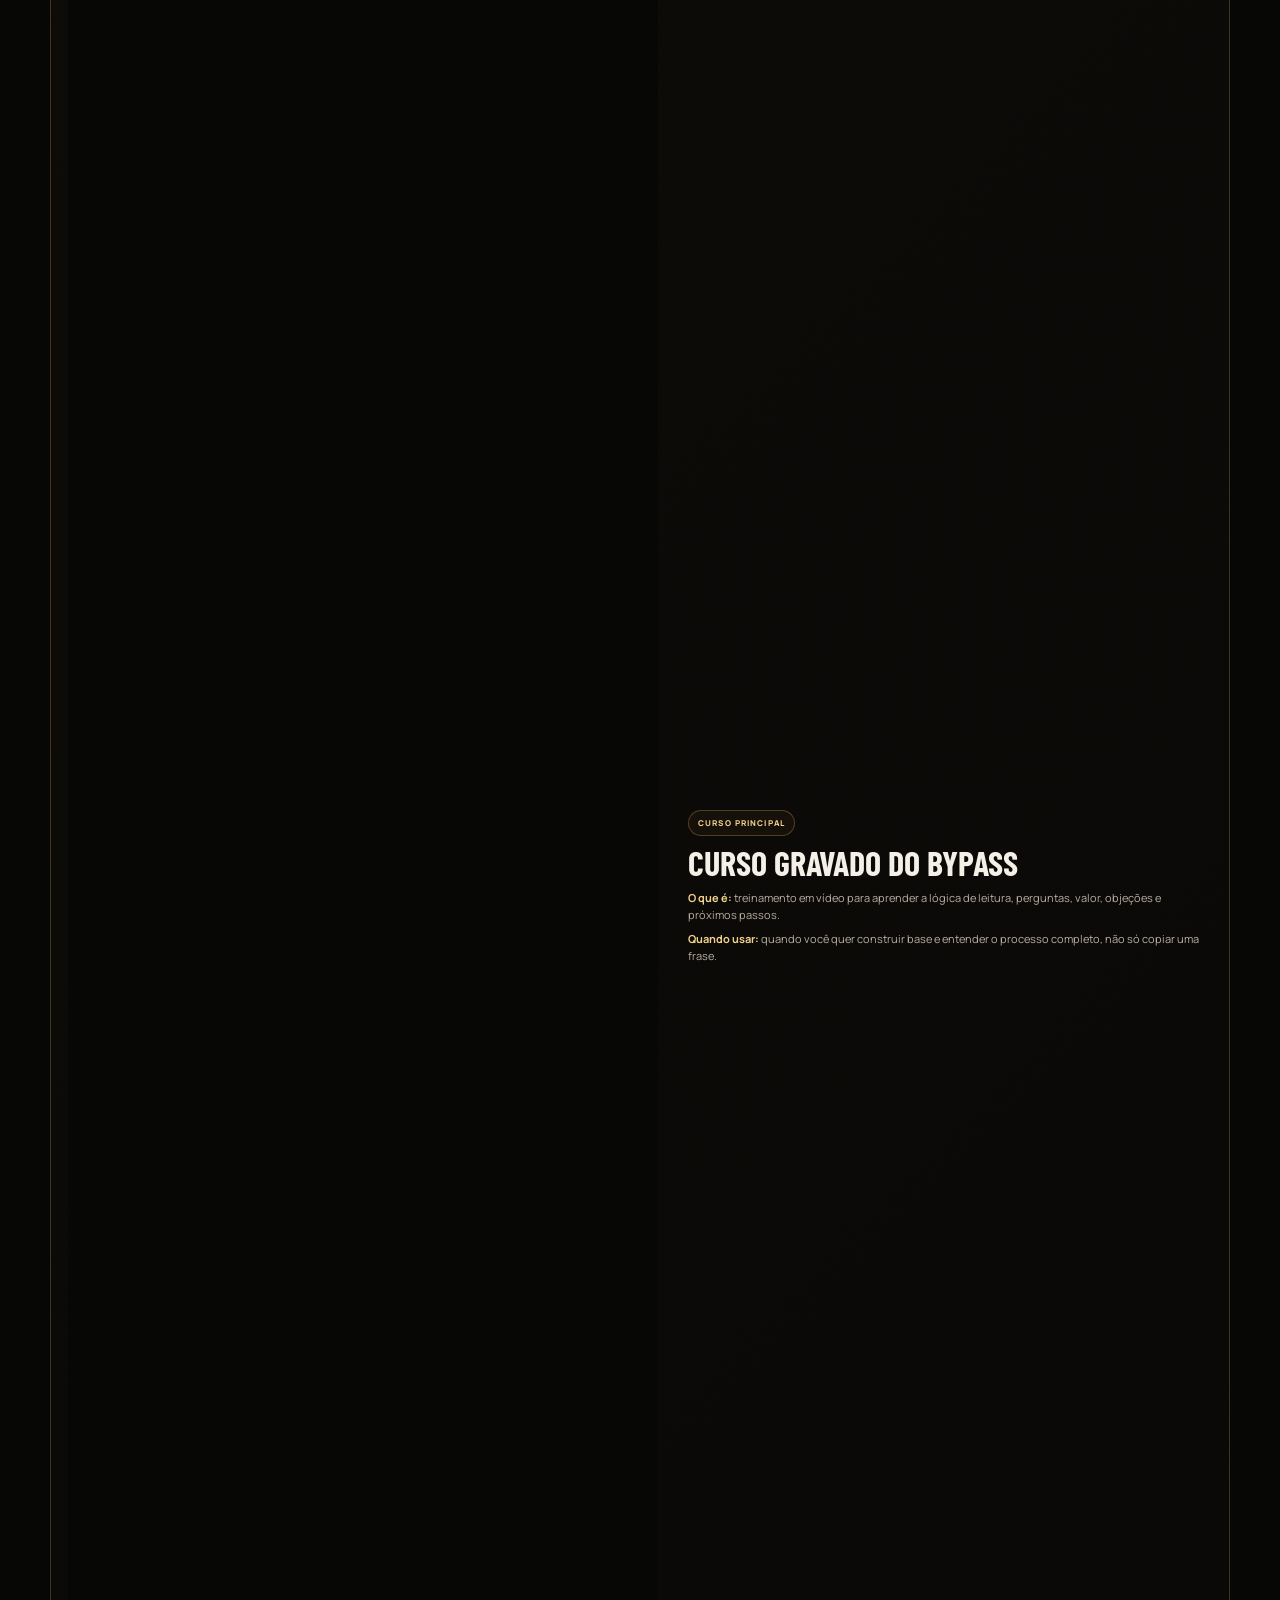
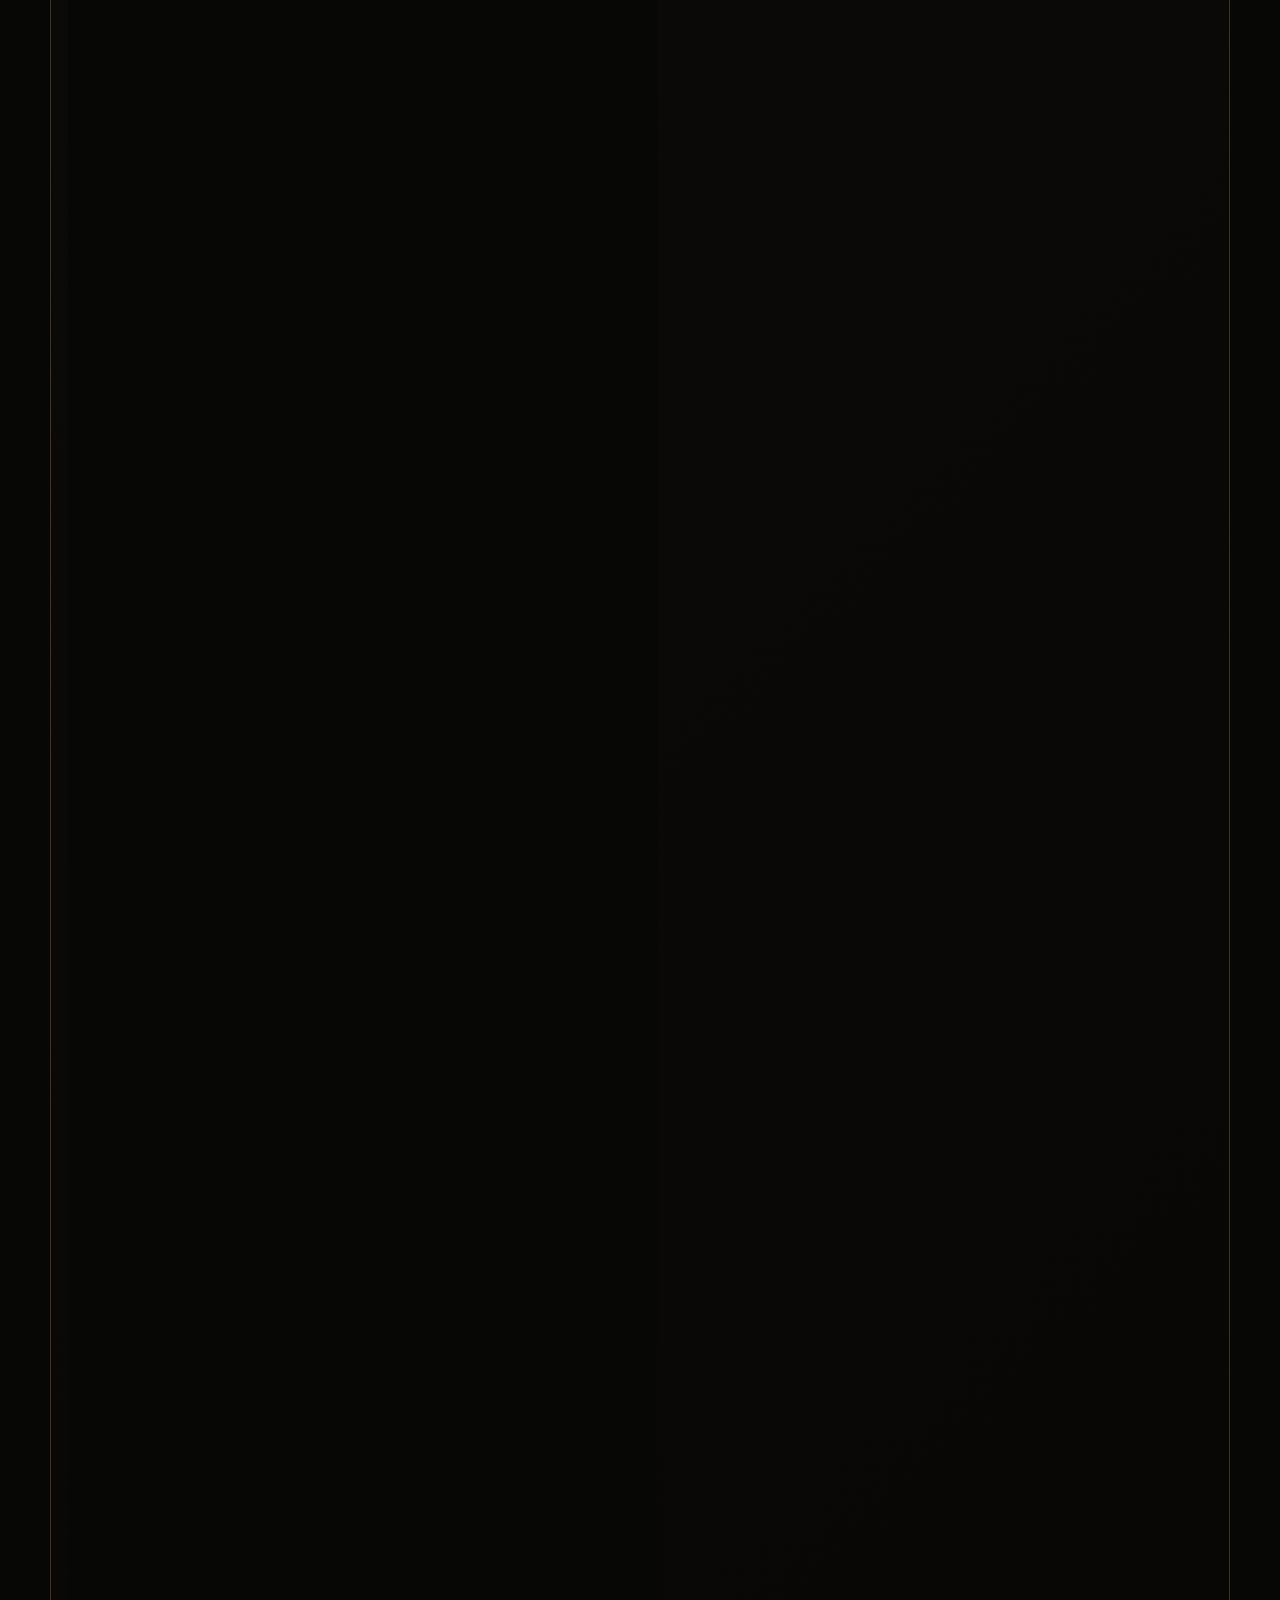
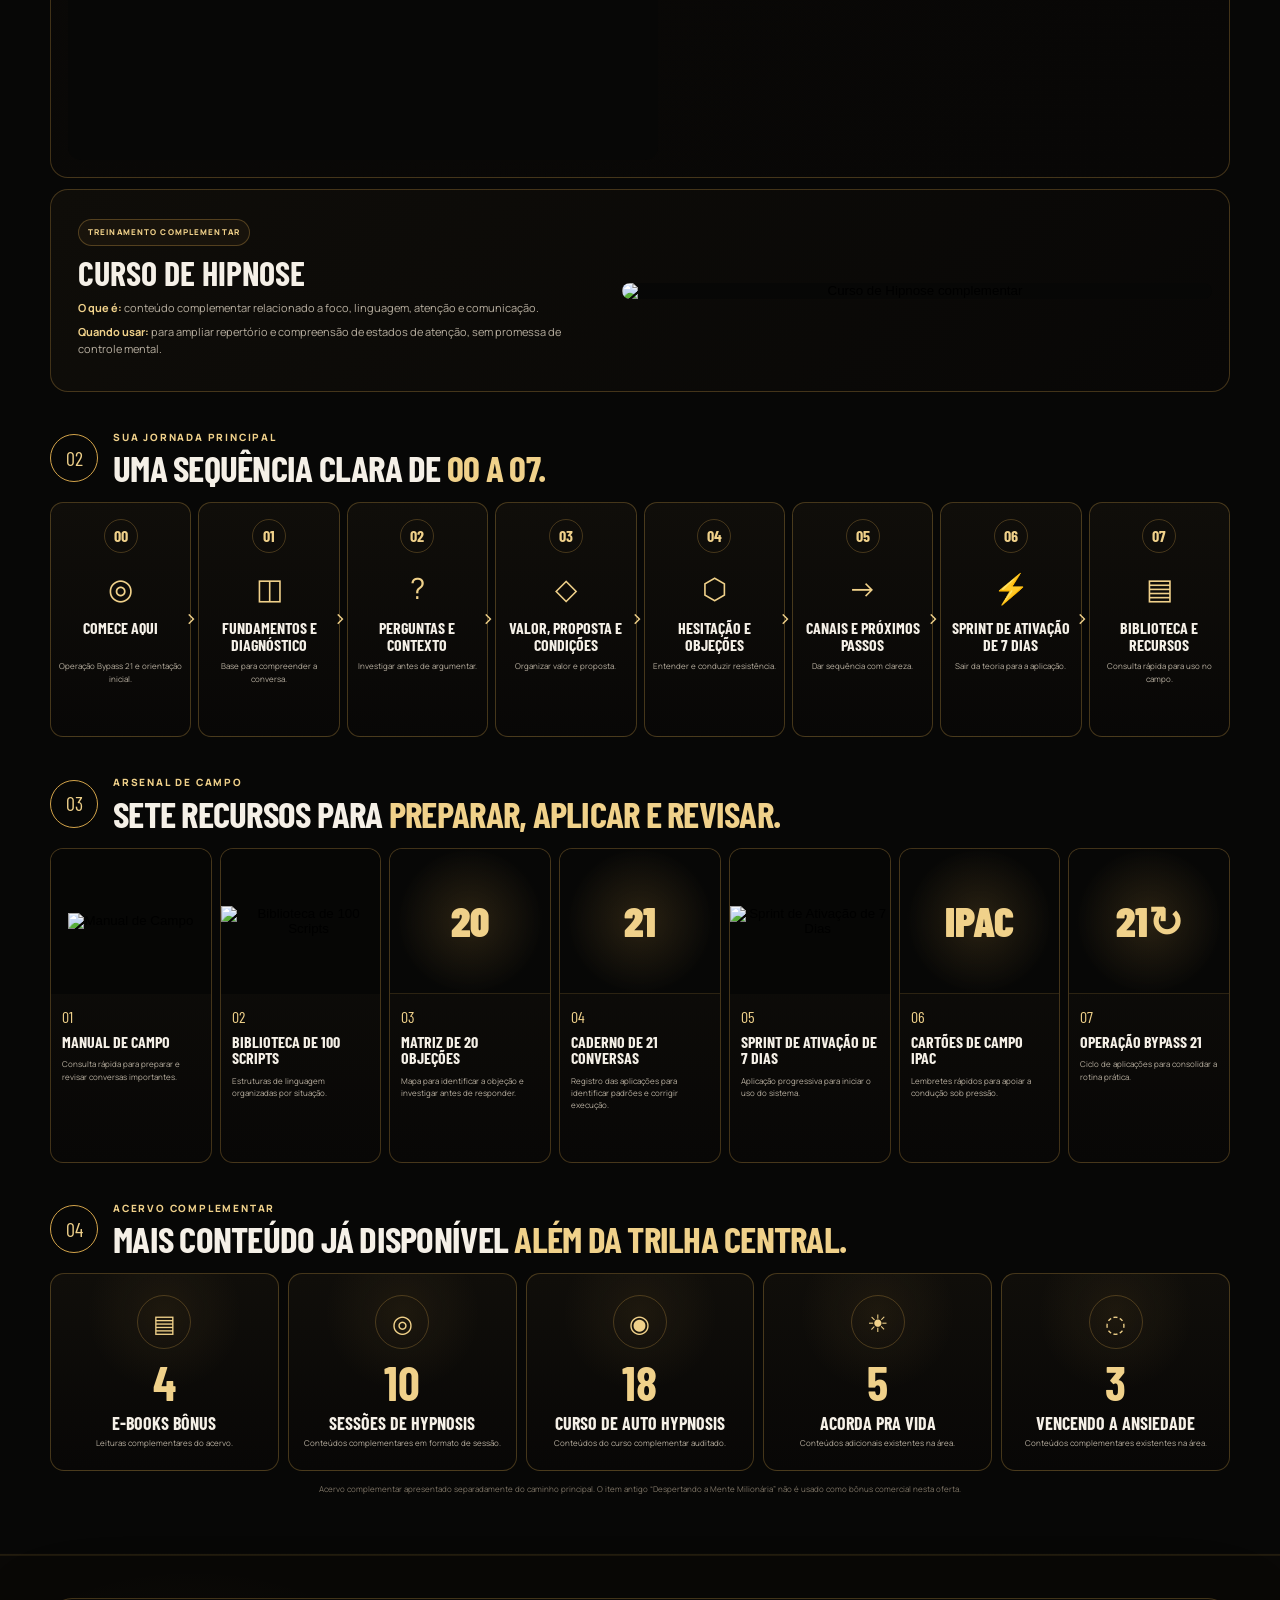
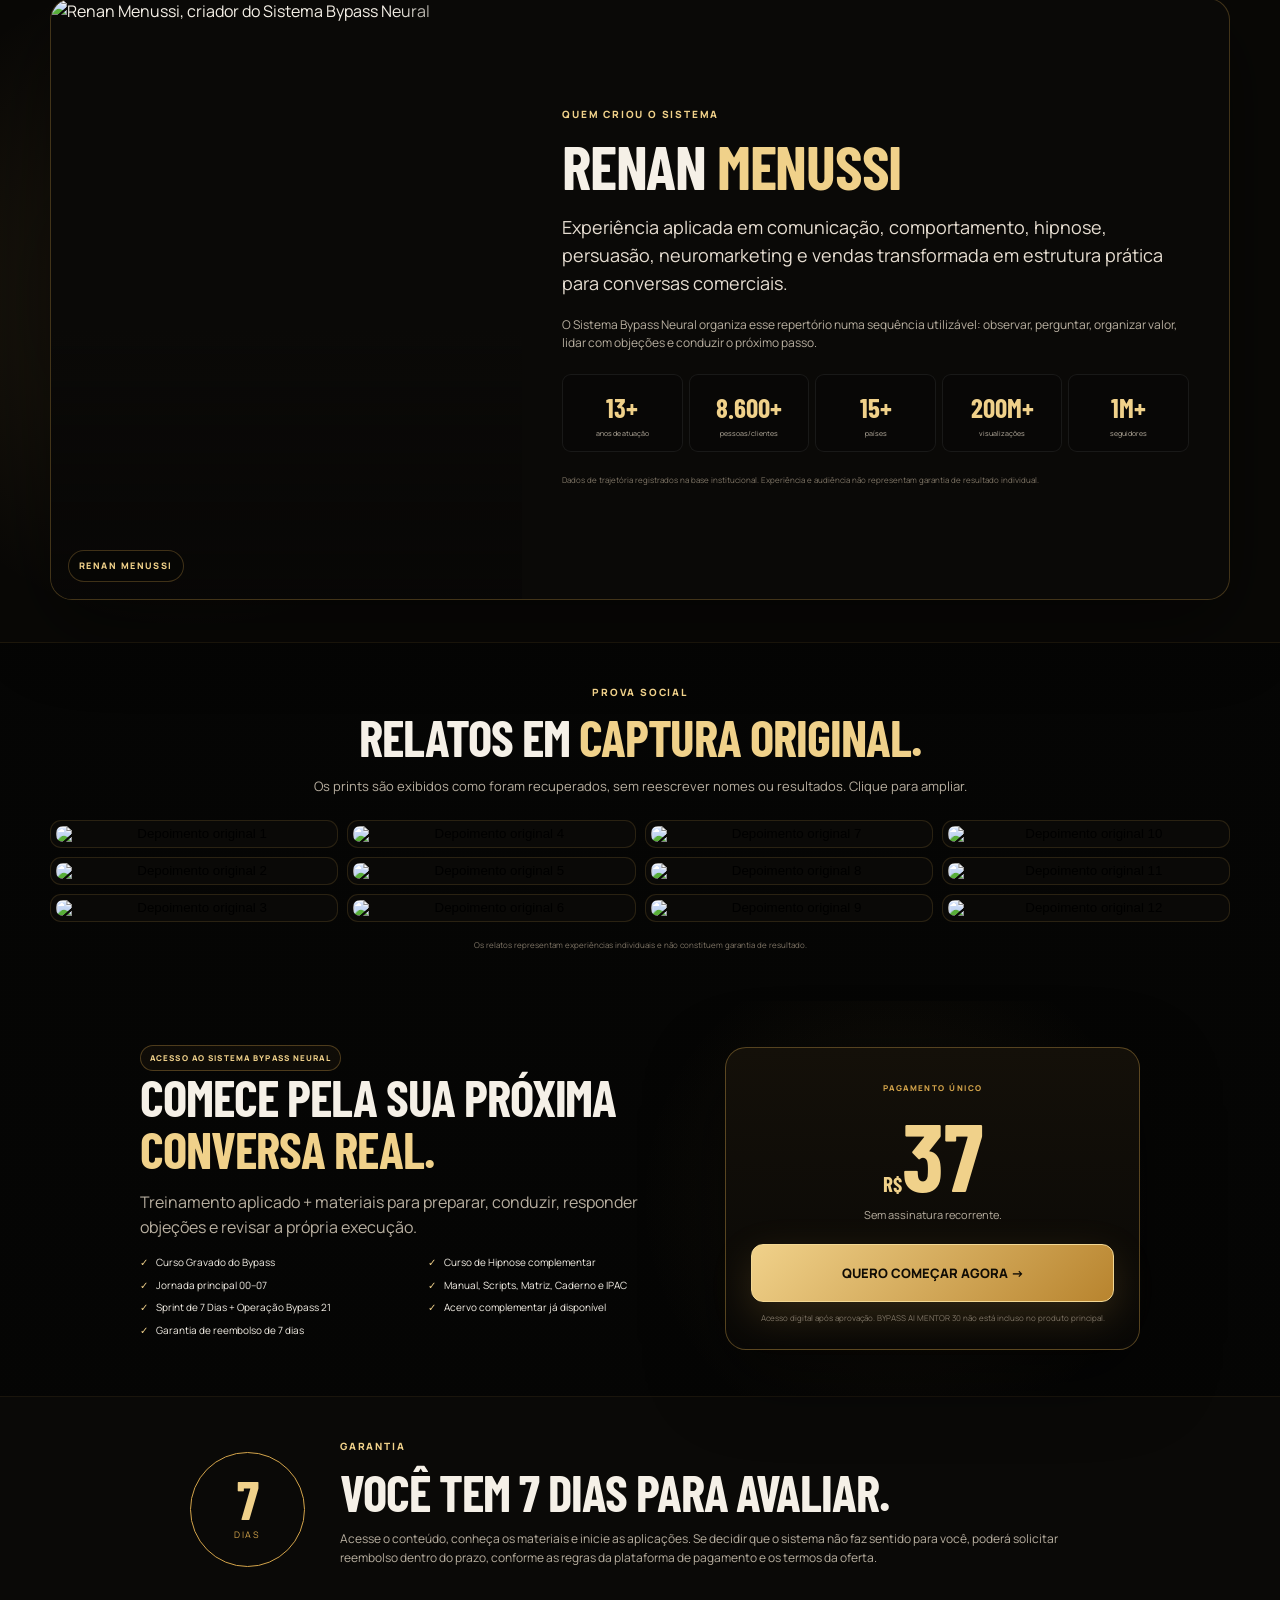
==== commit 044ab477: "Reestrutura site principal em preto e dourado com conteúdo real da área de membros" ====
--- a/main-site/index.html
+++ b/main-site/index.html
@@ -1,63 +1,223 @@
 <!doctype html>
 <html lang="pt-BR">
 <head>
-<meta charset="utf-8"><meta name="viewport" content="width=device-width,initial-scale=1">
-<meta name="theme-color" content="#070606">
+<meta charset="utf-8">
+<meta name="viewport" content="width=device-width,initial-scale=1">
+<meta name="theme-color" content="#070706">
 <title>Sistema Bypass Neural | Comunicação, Objeções e Vendas</title>
 <meta name="description" content="Treinamento aplicado para conduzir objeções e conversas comerciais com mais clareza. Acesso por R$ 37 e garantia de 7 dias.">
-<meta property="og:title" content="Sistema Bypass Neural"><meta property="og:type" content="website">
+<meta property="og:title" content="Sistema Bypass Neural">
+<meta property="og:type" content="website">
 <meta property="og:description" content="Uma estrutura prática para conduzir conversas comerciais, objeções e próximos passos com mais clareza.">
-<meta property="og:image" content="https://static.wixstatic.com/media/279a76_eb8977949b09407b90aeae78b02f57ac~mv2.png">
-<link rel="preconnect" href="https://fonts.googleapis.com"><link rel="preconnect" href="https://fonts.gstatic.com" crossorigin>
+<meta property="og:image" content="assets/curso-bypass.webp">
+<link rel="preconnect" href="https://fonts.googleapis.com">
+<link rel="preconnect" href="https://fonts.gstatic.com" crossorigin>
 <link href="https://fonts.googleapis.com/css2?family=Barlow+Condensed:wght@600;700;800;900&family=Manrope:wght@400;500;600;700;800&display=swap" rel="stylesheet">
 <link rel="stylesheet" href="style.css">
 </head>
 <body>
-<header class="top"><div class="wrap nav"><a class="brand" href="#inicio"><i>◖◗</i><span><small>SISTEMA</small><b>BYPASS</b><em>NEURAL</em></span></a><nav><a href="#mecanismo">Como funciona</a><a href="#por-dentro">Por dentro</a><a href="#depoimentos">Depoimentos</a><a href="#oferta">Oferta</a></nav></div></header>
+<header class="top">
+  <div class="wrap nav">
+    <a class="brand" href="#inicio"><i>BN</i><span><small>SISTEMA</small><b>BYPASS</b><em>NEURAL</em></span></a>
+    <nav><a href="#mecanismo">Como funciona</a><a href="#por-dentro">Por dentro</a><a href="#depoimentos">Depoimentos</a><a href="#oferta">Oferta</a></nav>
+  </div>
+</header>
+
 <main id="inicio">
-<section class="hero compact"><div class="wrap hero-grid"><div><div class="eyebrow">SISTEMA BYPASS NEURAL</div><h1>Pare de perder vendas no momento em que o cliente diz <mark>“vou pensar”.</mark></h1><p class="lead">Aprenda a conduzir conversas comerciais com mais clareza, estrutura e persuasão usando um sistema prático de comunicação, objeções e tomada de decisão.</p><p class="muted">Sem decorar frases mágicas. Sem prometer controlar pessoas. Sem depender de improviso toda vez que uma negociação trava.</p><div class="watch">● Assista à apresentação completa logo abaixo.</div></div><div class="hero-art"><img src="https://static.wixstatic.com/media/279a76_eb8977949b09407b90aeae78b02f57ac~mv2.png" alt="Materiais do Sistema Bypass Neural" width="1536" height="1024"></div></div></section>
-
-<section class="vsl compact" id="vsl"><div class="wrap narrow"><div class="heading"><div class="eyebrow">ASSISTA ANTES DE CONTINUAR</div><h2>O ponto em que a conversa trava revela <mark>o que faltou na condução.</mark></h2></div><div class="video"><div id="youtubePlayer"></div><button id="soundOverlay" class="sound" type="button"><span>▶</span><strong data-sound-label>TOQUE PARA INICIAR COM SOM</strong><small>Seu navegador pode bloquear áudio automático. Um toque libera o vídeo com som.</small></button><div id="vslLoading" class="loading">Preparando vídeo…</div></div><div class="after-video"><a class="btn checkout" data-checkout data-location="pos-vsl" href="#">QUERO ACESSAR O SISTEMA BYPASS NEURAL →</a><p>Treinamento + materiais de aplicação por <b>R$ 37,00</b>. Pagamento único.</p></div></div></section>
-
-<section class="compact"><div class="wrap"><div class="heading"><div class="eyebrow">ONDE A VENDA ESCAPA</div><h2>Você pode conhecer o produto e ainda <mark>perder o controle da conversa.</mark></h2></div><div class="pain-grid"><article><i>↻</i><h3>“Vou pensar.”</h3><p>A conversa termina antes de você descobrir o que realmente impede a decisão.</p></article><article><i>R$</i><h3>O preço bloqueia</h3><p>Você se justifica antes de o cliente organizar mentalmente o valor.</p></article><article><i>…</i><h3>Explicação demais</h3><p>Mais detalhe entra quando o que faltava era diagnóstico e direção.</p></article><article><i>?</i><h3>Objeção de surpresa</h3><p>A resposta nasce no improviso e mistura dúvida real com resistência automática.</p></article><article><i>⇄</i><h3>Outro fecha</h3><p>Um concorrente menos preparado pode conduzir melhor a decisão.</p></article><article><i>→</i><h3>Sem próximo passo</h3><p>A conversa acaba sem data, compromisso ou sequência definida.</p></article></div></div></section>
-
-<section class="diagnosis compact"><div class="wrap diag"><div><div class="eyebrow">DIAGNÓSTICO</div><h2>Talvez o problema não esteja no que você vende.</h2></div><p>Talvez esteja na forma como você lê o cliente, organiza valor, investiga a objeção e conduz a conversa até um próximo passo concreto. Conhecimento do produto não substitui condução.</p></div></section>
-
-<section class="compact" id="mecanismo"><div class="wrap"><div class="heading"><div class="eyebrow">MECANISMO CENTRAL</div><h2>Sequência de <mark>Condução Estruturada</mark></h2><p>Em vez de depender de uma frase perfeita, organize a conversa em cinco movimentos que podem ser preparados, executados e revisados.</p></div><div class="steps"><article><b>01</b><h3>Leitura</h3><p>Contexto, sinais e estágio real da decisão.</p></article><article><b>02</b><h3>Perguntas</h3><p>Necessidade, prioridade e bloqueio real.</p></article><article><b>03</b><h3>Valor</h3><p>Valor organizado sem transformar a conversa numa palestra.</p></article><article><b>04</b><h3>Objeções</h3><p>Diagnosticar antes de responder ou oferecer desconto.</p></article><article><b>05</b><h3>Próximo passo</h3><p>Avançar, ajustar, agendar ou encerrar com clareza.</p></article></div><div class="op"><strong>21</strong><div><span>DENTRO DO TREINAMENTO</span><h3>Operação Bypass 21</h3><p>Preparar → aplicar → registrar → revisar → corrigir → avançar. O conhecimento vira prática repetida em conversas reais.</p></div></div></div></section>
-
-<section class="compact split-bg"><div class="wrap split"><div class="panel"><div class="eyebrow">ANTES X DEPOIS</div><h2>A diferença não é falar bonito. É <mark>ter processo.</mark></h2><div class="versus"><div><h3>Sem estrutura</h3><p>× Improvisa diante da objeção</p><p>× Explica mais quando o cliente trava</p><p>× Dá desconto cedo demais</p><p>× Termina sem próximo passo</p></div><div class="good"><h3>Com estrutura</h3><p>✓ Prepara conversas importantes</p><p>✓ Pergunta antes de argumentar</p><p>✓ Organiza valor e objeções</p><p>✓ Registra e corrige a próxima tentativa</p></div></div></div><div class="panel"><div class="eyebrow">O QUE VOCÊ APRENDE</div><h2>Ferramentas para <mark>conversas reais.</mark></h2><div class="learn"><p><b>01</b><span><strong>Ler objeções além da frase</strong><small>Descobrir o que existe por trás do “está caro”.</small></span></p><p><b>02</b><span><strong>Fazer perguntas melhores</strong><small>Revelar o bloqueio antes de responder.</small></span></p><p><b>03</b><span><strong>Organizar argumentos</strong><small>Construir clareza sem pressão desnecessária.</small></span></p><p><b>04</b><span><strong>Revisar execução</strong><small>Identificar o que falhou e corrigir.</small></span></p></div></div></div></section>
-
-<section class="inside compact" id="por-dentro"><div class="wrap"><div class="heading"><div class="eyebrow">POR DENTRO</div><h2>TUDO O QUE VOCÊ RECEBE <mark>DENTRO DO SISTEMA</mark></h2><p>Uma jornada principal de aplicação, cursos gravados, materiais de consulta e bônus já disponíveis no acervo.</p></div>
-<div class="platform"><div><span class="tag">ÁREA DE MEMBROS</span><h3>Um caminho claro para saber o que estudar e o que aplicar.</h3><p>Da Operação Bypass 21 à Biblioteca e Recursos, a trilha moderna organiza diagnóstico, perguntas, valor, objeções, canais e aplicação.</p><div class="chips"><span>00 Comece Aqui</span><span>01 Fundamentos</span><span>02 Perguntas</span><span>03 Valor</span><span>04 Objeções</span><span>05 Próximos Passos</span><span>06 Sprint 7 Dias</span><span>07 Biblioteca</span></div></div><button class="lightbox-trigger image-button" data-lightbox-src="https://static.wixstatic.com/media/279a76_c900f4c43eea442897dbd55559df81f0~mv2.png"><img src="https://static.wixstatic.com/media/279a76_c900f4c43eea442897dbd55559df81f0~mv2.png" alt="Área de membros do Sistema Bypass Neural" loading="lazy"></button></div>
-<div class="courses"><article><div class="course-visual course-main">▶</div><div><span class="tag">CURSO PRINCIPAL</span><h3>Curso Gravado do Bypass</h3><p><b>O que é:</b> treinamento em vídeo para aprender a lógica de condução no seu ritmo.</p><p><b>Resolve:</b> “Eu sei vender, mas travo quando a conversa foge do roteiro.”</p></div></article><article><div class="course-visual hypno"><div class="spiral"></div><small><b>18</b> conteúdos no Curso de Auto Hypnosis</small></div><div><span class="tag">CURSO COMPLEMENTAR</span><h3>Curso de Hipnose</h3><p><b>O que é:</b> hipnose aplicada a atenção, sugestão, linguagem e comunicação.</p><p><b>Resolve:</b> amplia repertório sem prometer controle mental.</p></div></article></div>
-<div class="deliverables">
-<article><button class="lightbox-trigger media" data-lightbox-src="https://static.wixstatic.com/media/279a76_a4d555235e0b4883b1b0fd004c84464b~mv2.png"><img src="https://static.wixstatic.com/media/279a76_a4d555235e0b4883b1b0fd004c84464b~mv2.png" alt="Manual de Campo" loading="lazy"></button><div><h4>Manual de Campo</h4><p><b>O que é:</b> consulta rápida para preparar e revisar conversas.</p><p><b>Resolve:</b> “Tenho uma conversa importante agora. O que observo?”</p></div></article>
-<article><button class="lightbox-trigger media" data-lightbox-src="https://static.wixstatic.com/media/279a76_5cbe2702d119468ca7b5de625492285b~mv2.png"><img src="https://static.wixstatic.com/media/279a76_5cbe2702d119468ca7b5de625492285b~mv2.png" alt="Biblioteca de 100 Scripts" loading="lazy"></button><div><h4>Biblioteca de 100 Scripts</h4><p><b>O que é:</b> estruturas de linguagem organizadas por situação.</p><p><b>Resolve:</b> “Sei o que quero dizer, mas não sei como falar.”</p></div></article>
-<article><div class="vector">20</div><div><h4>Matriz de 20 Objeções</h4><p><b>O que é:</b> mapa das objeções recorrentes e investigação antes da resposta.</p><p><b>Resolve:</b> “Está caro / vou pensar. E agora?”</p></div></article>
-<article><div class="vector">21✎</div><div><h4>Caderno de 21 Conversas</h4><p><b>O que é:</b> registro estruturado das aplicações reais.</p><p><b>Resolve:</b> “Repito erros e nem percebo.”</p></div></article>
-<article><button class="lightbox-trigger media" data-lightbox-src="https://static.wixstatic.com/media/279a76_cda22e41e507453bba74ab1360c67efe~mv2.png"><img src="https://static.wixstatic.com/media/279a76_cda22e41e507453bba74ab1360c67efe~mv2.png" alt="Sprint de Ativação de 7 Dias" loading="lazy"></button><div><h4>Sprint de Ativação de 7 Dias</h4><p><b>O que é:</b> sete dias de aplicação progressiva.</p><p><b>Resolve:</b> “Compro, assisto e nunca coloco em prática.”</p></div></article>
-<article><div class="vector cards">IPAC</div><div><h4>Cartões de Campo IPAC</h4><p><b>O que é:</b> lembretes rápidos de condução.</p><p><b>Resolve:</b> “Na pressão eu esqueço tudo.”</p></div></article>
-<article><div class="vector">∞21</div><div><h4>Operação Bypass 21</h4><p><b>O que é:</b> ciclo de 21 aplicações para consolidar habilidade.</p><p><b>Resolve:</b> “Consumo conteúdo, mas não consolido execução.”</p></div></article>
-<article><div class="vector">▤▥▦</div><div><h4>Livros e E-books Bônus</h4><p><b>O que é:</b> leituras extras para aprofundar fundamentos e repertório.</p><p><b>Resolve:</b> “Quero entender melhor a base.”</p></div></article>
-<article><div class="vector">✦</div><div><h4>Bônus e Materiais Complementares</h4><p><b>O que é:</b> conteúdos extras já disponíveis na área de membros.</p><p><b>Resolve:</b> concentra apoio complementar sem misturar com a sequência central.</p></div></article>
-</div>
-<div class="bonus"><div><span class="tag">ACERVO COMPLEMENTAR</span><h3>Bônus já disponíveis na área de membros</h3><p>Separados do núcleo para deixar claro o que é método e o que é conteúdo extra.</p></div><div class="bonus-stats"><span><b>4</b>E-books bônus</span><span><b>10</b>Sessões de Hypnosis</span><span><b>18</b>Curso de Auto Hypnosis</span><span><b>5</b>Acorda pra Vida</span><span><b>3</b>Vencendo a Ansiedade</span></div><small>O item antigo “Despertando a Mente Milionária” não é apresentado como bônus comercial porque a auditoria atual o identifica como produto excluído/órfão.</small></div>
-<button class="bundle lightbox-trigger" data-lightbox-src="https://static.wixstatic.com/media/279a76_eb8977949b09407b90aeae78b02f57ac~mv2.png"><div><span class="tag">VISÃO GERAL</span><h3>O sistema inteiro, organizado para uso.</h3><p>Treinamento, Manual, Scripts, Sprint e materiais de aplicação reunidos numa experiência única.</p></div><img src="https://static.wixstatic.com/media/279a76_eb8977949b09407b90aeae78b02f57ac~mv2.png" alt="Bundle do Sistema Bypass Neural" loading="lazy"></button>
+<section class="hero section">
+  <div class="wrap hero-grid">
+    <div class="hero-copy">
+      <div class="eyebrow">SISTEMA BYPASS NEURAL</div>
+      <h1>Pare de perder vendas quando o cliente diz <mark>“vou pensar”.</mark></h1>
+      <p class="lead">Aprenda a conduzir conversas comerciais com mais clareza, estrutura e persuasão usando um sistema prático de comunicação, objeções e tomada de decisão.</p>
+      <p class="muted">Sem frases mágicas. Sem prometer controlar pessoas. Sem depender de improviso toda vez que uma negociação trava.</p>
+      <div class="watch"><span></span> Assista à apresentação completa logo abaixo.</div>
+    </div>
+    <button class="hero-product lightbox-trigger" data-lightbox-src="assets/curso-bypass.webp" aria-label="Ampliar visual do curso gravado">
+      <img src="assets/curso-bypass.webp" alt="Curso Gravado do Sistema Bypass Neural">
+    </button>
+  </div>
+</section>
+
+<section class="vsl section-sm" id="vsl">
+  <div class="wrap narrow">
+    <div class="heading">
+      <div class="eyebrow">ASSISTA ANTES DE CONTINUAR</div>
+      <h2>O ponto em que a conversa trava revela <mark>o que faltou na condução.</mark></h2>
+    </div>
+    <div class="video">
+      <div id="youtubePlayer"></div>
+      <button id="soundOverlay" class="sound" type="button">
+        <span>▶</span><strong data-sound-label>TOQUE PARA INICIAR COM SOM</strong>
+        <small>Se o navegador bloquear o áudio automático, um toque libera o vídeo com som.</small>
+      </button>
+      <div id="vslLoading" class="loading">Preparando vídeo…</div>
+    </div>
+    <div class="after-video">
+      <a class="btn checkout" data-checkout data-location="pos-vsl" href="#">QUERO ACESSAR O SISTEMA BYPASS NEURAL →</a>
+      <p>Treinamento + materiais de aplicação por <b>R$ 37,00</b>. Pagamento único.</p>
+    </div>
+  </div>
+</section>
+
+<section class="section-sm">
+  <div class="wrap">
+    <div class="heading"><div class="eyebrow">ONDE A VENDA ESCAPA</div><h2>Conhecer o produto não significa <mark>conduzir bem a decisão.</mark></h2></div>
+    <div class="pain-grid">
+      <article><i>↻</i><h3>“Vou pensar.”</h3><p>A conversa termina antes de você descobrir o que realmente impede a decisão.</p></article>
+      <article><i>R$</i><h3>Preço bloqueia</h3><p>Você começa a se justificar antes de o cliente organizar mentalmente o valor.</p></article>
+      <article><i>…</i><h3>Explicação demais</h3><p>Mais detalhe entra quando o que faltava era diagnóstico e direção.</p></article>
+      <article><i>?</i><h3>Objeção de surpresa</h3><p>A resposta nasce no improviso e mistura dúvida real com resistência automática.</p></article>
+      <article><i>⇄</i><h3>Outro fecha</h3><p>Um concorrente menos preparado pode simplesmente conduzir melhor a decisão.</p></article>
+      <article><i>→</i><h3>Sem próximo passo</h3><p>A conversa acaba sem data, compromisso ou sequência definida.</p></article>
+    </div>
+  </div>
+</section>
+
+<section class="diagnosis section-sm">
+  <div class="wrap diag">
+    <div><div class="eyebrow">DIAGNÓSTICO</div><h2>Talvez o problema não esteja no que você vende.</h2></div>
+    <p>Talvez esteja na forma como você lê o cliente, organiza valor, investiga a objeção e conduz a conversa até um próximo passo concreto. Conhecimento do produto não substitui condução.</p>
+  </div>
+</section>
+
+<section class="section-sm" id="mecanismo">
+  <div class="wrap">
+    <div class="heading"><div class="eyebrow">MECANISMO CENTRAL</div><h2>Sequência de <mark>Condução Estruturada</mark></h2><p>Em vez de depender de uma frase perfeita, organize a conversa em cinco movimentos que podem ser preparados, executados e revisados.</p></div>
+    <div class="steps">
+      <article><b>01</b><h3>Leitura</h3><p>Contexto, sinais e estágio real da decisão.</p></article>
+      <article><b>02</b><h3>Perguntas</h3><p>Necessidade, prioridade e bloqueio real.</p></article>
+      <article><b>03</b><h3>Valor</h3><p>Valor organizado sem transformar a conversa numa palestra.</p></article>
+      <article><b>04</b><h3>Objeções</h3><p>Diagnosticar antes de responder ou oferecer desconto.</p></article>
+      <article><b>05</b><h3>Próximo passo</h3><p>Avançar, ajustar, agendar ou encerrar com clareza.</p></article>
+    </div>
+    <div class="op"><strong>21</strong><div><span>DENTRO DO TREINAMENTO</span><h3>Operação Bypass 21</h3><p>Preparar → aplicar → registrar → revisar → corrigir → avançar. Uma rotina de aplicação para transformar conteúdo em prática.</p></div></div>
+  </div>
+</section>
+
+<section class="inside section" id="por-dentro">
+  <div class="wrap">
+    <div class="heading inside-heading">
+      <div class="eyebrow">POR DENTRO DO PRODUTO</div>
+      <h2>Não é um PDF solto. É um <mark>ecossistema de aplicação.</mark></h2>
+      <p>Curso principal, hipnose complementar, trilha operacional, materiais de campo e acervo adicional organizados numa experiência única.</p>
+    </div>
+
+    <div class="member-dashboard">
+      <div class="dash-sidebar">
+        <div class="dash-logo">BN</div>
+        <b>Sistema Bypass Neural</b>
+        <span class="active">Visão geral</span>
+        <span>Curso Gravado</span><span>Curso de Hipnose</span><span>Jornada 00–07</span><span>Arsenal de Campo</span><span>Acervo Complementar</span>
+      </div>
+      <div class="dash-main">
+        <div class="dash-top"><div><small>SUA CENTRAL DE EXECUÇÃO</small><h3>Escolha o que você precisa para a conversa de hoje.</h3></div><span class="gold-pill">PRETO + DOURADO</span></div>
+        <div class="dash-cards">
+          <article><i>▶</i><b>Curso principal</b><span>Condução estruturada em vídeo</span></article>
+          <article><i>◎</i><b>Hipnose complementar</b><span>Foco, linguagem e atenção</span></article>
+          <article><i>00–07</i><b>Jornada principal</b><span>Sequência clara de estudo e aplicação</span></article>
+          <article><i>7</i><b>Arsenal de campo</b><span>Recursos de consulta e execução</span></article>
+          <article><i>4</i><b>E-books bônus</b><span>Leituras complementares</span></article>
+          <article><i>10</i><b>Sessões de Hypnosis</b><span>Acervo complementar</span></article>
+          <article><i>18</i><b>Auto Hypnosis</b><span>Conteúdos do curso complementar</span></article>
+          <article><i>8+</i><b>Módulos e recursos</b><span>Trilha moderna do Bypass</span></article>
+        </div>
+      </div>
+    </div>
+
+    <div class="proof-strip">
+      <button class="lightbox-trigger proof-img" data-lightbox-src="https://static.wixstatic.com/media/279a76_c900f4c43eea442897dbd55559df81f0~mv2.png"><img src="https://static.wixstatic.com/media/279a76_c900f4c43eea442897dbd55559df81f0~mv2.png" alt="Mockup de referência da área de membros" loading="lazy"></button>
+      <div><span class="tag">REFERÊNCIA VISUAL RECUPERADA</span><h3>A área interna já tinha sido pensada como central de execução.</h3><p>O novo site preserva essa lógica, mas reorganiza a apresentação para mostrar com clareza o volume real de conteúdos e materiais.</p></div>
+    </div>
+
+    <div class="subheading"><span>01</span><div><div class="eyebrow">DOIS NÚCLEOS DE CONTEÚDO</div><h2>Curso principal + <mark>Hipnose complementar</mark></h2></div></div>
+    <div class="course-showcase">
+      <button class="course-image lightbox-trigger" data-lightbox-src="assets/curso-bypass.webp"><img src="assets/curso-bypass.webp" alt="Curso Gravado do Bypass" loading="lazy"></button>
+      <div class="course-copy"><span class="tag">CURSO PRINCIPAL</span><h3>Curso Gravado do Bypass</h3><p><b>O que é:</b> treinamento em vídeo para aprender a lógica de leitura, perguntas, valor, objeções e próximos passos.</p><p><b>Quando usar:</b> quando você quer construir base e entender o processo completo, não só copiar uma frase.</p></div>
+    </div>
+    <div class="course-showcase reverse">
+      <div class="course-copy"><span class="tag">TREINAMENTO COMPLEMENTAR</span><h3>Curso de Hipnose</h3><p><b>O que é:</b> conteúdo complementar relacionado a foco, linguagem, atenção e comunicação.</p><p><b>Quando usar:</b> para ampliar repertório e compreensão de estados de atenção, sem promessa de controle mental.</p></div>
+      <button class="course-image lightbox-trigger" data-lightbox-src="assets/curso-hipnose.webp"><img src="assets/curso-hipnose.webp" alt="Curso de Hipnose complementar" loading="lazy"></button>
+    </div>
+
+    <div class="subheading"><span>02</span><div><div class="eyebrow">SUA JORNADA PRINCIPAL</div><h2>Uma sequência clara de <mark>00 a 07.</mark></h2></div></div>
+    <div class="journey">
+      <article><b>00</b><i>◎</i><h4>Comece Aqui</h4><p>Operação Bypass 21 e orientação inicial.</p></article>
+      <article><b>01</b><i>◫</i><h4>Fundamentos e Diagnóstico</h4><p>Base para compreender a conversa.</p></article>
+      <article><b>02</b><i>?</i><h4>Perguntas e Contexto</h4><p>Investigar antes de argumentar.</p></article>
+      <article><b>03</b><i>◇</i><h4>Valor, Proposta e Condições</h4><p>Organizar valor e proposta.</p></article>
+      <article><b>04</b><i>⬡</i><h4>Hesitação e Objeções</h4><p>Entender e conduzir resistência.</p></article>
+      <article><b>05</b><i>→</i><h4>Canais e Próximos Passos</h4><p>Dar sequência com clareza.</p></article>
+      <article><b>06</b><i>⚡</i><h4>Sprint de Ativação de 7 Dias</h4><p>Sair da teoria para a aplicação.</p></article>
+      <article><b>07</b><i>▤</i><h4>Biblioteca e Recursos</h4><p>Consulta rápida para uso no campo.</p></article>
+    </div>
+
+    <div class="subheading"><span>03</span><div><div class="eyebrow">ARSENAL DE CAMPO</div><h2>Sete recursos para <mark>preparar, aplicar e revisar.</mark></h2></div></div>
+    <div class="arsenal">
+      <article><button class="lightbox-trigger arsenal-media" data-lightbox-src="https://static.wixstatic.com/media/279a76_a4d555235e0b4883b1b0fd004c84464b~mv2.png"><img src="https://static.wixstatic.com/media/279a76_a4d555235e0b4883b1b0fd004c84464b~mv2.png" alt="Manual de Campo" loading="lazy"></button><span>01</span><h4>Manual de Campo</h4><p>Consulta rápida para preparar e revisar conversas importantes.</p></article>
+      <article><button class="lightbox-trigger arsenal-media" data-lightbox-src="https://static.wixstatic.com/media/279a76_5cbe2702d119468ca7b5de625492285b~mv2.png"><img src="https://static.wixstatic.com/media/279a76_5cbe2702d119468ca7b5de625492285b~mv2.png" alt="Biblioteca de 100 Scripts" loading="lazy"></button><span>02</span><h4>Biblioteca de 100 Scripts</h4><p>Estruturas de linguagem organizadas por situação.</p></article>
+      <article><div class="gold-icon">20</div><span>03</span><h4>Matriz de 20 Objeções</h4><p>Mapa para identificar a objeção e investigar antes de responder.</p></article>
+      <article><div class="gold-icon">21</div><span>04</span><h4>Caderno de 21 Conversas</h4><p>Registro das aplicações para identificar padrões e corrigir execução.</p></article>
+      <article><button class="lightbox-trigger arsenal-media" data-lightbox-src="https://static.wixstatic.com/media/279a76_cda22e41e507453bba74ab1360c67efe~mv2.png"><img src="https://static.wixstatic.com/media/279a76_cda22e41e507453bba74ab1360c67efe~mv2.png" alt="Sprint de Ativação de 7 Dias" loading="lazy"></button><span>05</span><h4>Sprint de Ativação de 7 Dias</h4><p>Aplicação progressiva para iniciar o uso do sistema.</p></article>
+      <article><div class="gold-icon">IPAC</div><span>06</span><h4>Cartões de Campo IPAC</h4><p>Lembretes rápidos para apoiar a condução sob pressão.</p></article>
+      <article><div class="gold-icon">21↻</div><span>07</span><h4>Operação Bypass 21</h4><p>Ciclo de aplicações para consolidar a rotina prática.</p></article>
+    </div>
+
+    <div class="subheading"><span>04</span><div><div class="eyebrow">ACERVO COMPLEMENTAR</div><h2>Mais conteúdo já disponível <mark>além da trilha central.</mark></h2></div></div>
+    <div class="vault">
+      <article><i>▤</i><b>4</b><h4>E-books Bônus</h4><p>Leituras complementares do acervo.</p></article>
+      <article><i>◎</i><b>10</b><h4>Sessões de Hypnosis</h4><p>Conteúdos complementares em formato de sessão.</p></article>
+      <article><i>◉</i><b>18</b><h4>Curso de Auto Hypnosis</h4><p>Conteúdos do curso complementar auditado.</p></article>
+      <article><i>☀</i><b>5</b><h4>Acorda pra Vida</h4><p>Conteúdos adicionais existentes na área.</p></article>
+      <article><i>◌</i><b>3</b><h4>Vencendo a Ansiedade</h4><p>Conteúdos complementares existentes na área.</p></article>
+    </div>
+    <p class="vault-note">Acervo complementar apresentado separadamente do caminho principal. O item antigo “Despertando a Mente Milionária” não é usado como bônus comercial nesta oferta.</p>
+  </div>
+</section>
+
+<section class="authority section-sm">
+  <div class="wrap authority-grid">
+    <div class="photo"><img id="authorPhoto" src="https://ugc.production.linktr.ee/dz16pkhTQhCvTcUCPDhg_IMG_3537.PNG" data-fallback="https://static.wixstatic.com/media/279a76_00641b4f73c74bae8b9546b27ca12b9b~mv2.png" alt="Renan Menussi, criador do Sistema Bypass Neural" loading="lazy"><span>RENAN MENUSSI</span></div>
+    <div class="authority-copy">
+      <div class="eyebrow">QUEM CRIOU O SISTEMA</div><h2>RENAN <mark>MENUSSI</mark></h2>
+      <p class="authority-lead">Experiência aplicada em comunicação, comportamento, hipnose, persuasão, neuromarketing e vendas transformada em estrutura prática para conversas comerciais.</p>
+      <p>O Sistema Bypass Neural organiza esse repertório numa sequência utilizável: observar, perguntar, organizar valor, lidar com objeções e conduzir o próximo passo.</p>
+      <div class="metrics"><span><b>13+</b>anos de atuação</span><span><b>8.600+</b>pessoas/clientes</span><span><b>15+</b>países</span><span><b>200M+</b>visualizações</span><span><b>1M+</b>seguidores</span></div>
+      <small>Dados de trajetória registrados na base institucional. Experiência e audiência não representam garantia de resultado individual.</small>
+    </div>
+  </div>
+</section>
+
+<section class="section-sm" id="depoimentos">
+  <div class="wrap"><div class="heading"><div class="eyebrow">PROVA SOCIAL</div><h2>Relatos em <mark>captura original.</mark></h2><p>Os prints são exibidos como foram recuperados, sem reescrever nomes ou resultados. Clique para ampliar.</p></div><div id="testimonialsGrid" class="testimonials"></div><p class="disclaimer">Os relatos representam experiências individuais e não constituem garantia de resultado.</p></div>
+</section>
+
+<section class="offer section-sm" id="oferta">
+  <div class="wrap offer-grid">
+    <div><span class="tag">ACESSO AO SISTEMA BYPASS NEURAL</span><h2>Comece pela sua próxima <mark>conversa real.</mark></h2><p>Treinamento aplicado + materiais para preparar, conduzir, responder objeções e revisar a própria execução.</p>
+      <ul><li>Curso Gravado do Bypass</li><li>Curso de Hipnose complementar</li><li>Jornada principal 00–07</li><li>Manual, Scripts, Matriz, Caderno e IPAC</li><li>Sprint de 7 Dias + Operação Bypass 21</li><li>Acervo complementar já disponível</li><li>Garantia de reembolso de 7 dias</li></ul>
+    </div>
+    <div class="price"><span>PAGAMENTO ÚNICO</span><strong><small>R$</small>37</strong><p>Sem assinatura recorrente.</p><a class="btn checkout" data-checkout data-location="oferta" href="#">QUERO COMEÇAR AGORA →</a><small>Acesso digital após aprovação. BYPASS AI MENTOR 30 não está incluso no produto principal.</small></div>
+  </div>
+</section>
+
+<section class="guarantee section-sm">
+  <div class="wrap guarantee-grid"><div class="seven"><b>7</b><span>DIAS</span></div><div><div class="eyebrow">GARANTIA</div><h2>Você tem 7 dias para avaliar.</h2><p>Acesse o conteúdo, conheça os materiais e inicie as aplicações. Se decidir que o sistema não faz sentido para você, poderá solicitar reembolso dentro do prazo, conforme as regras da plataforma de pagamento e os termos da oferta.</p></div></div>
+</section>
+
+<section class="faq section-sm"><div class="wrap narrow"><div class="heading"><div class="eyebrow">FAQ</div><h2>Perguntas antes de <mark>entrar.</mark></h2></div>
+<details><summary>O sistema garante que eu vou vender mais?</summary><p>Não. Resultados comerciais dependem de oferta, mercado, canal, preço, volume e qualidade da execução. O sistema fornece estrutura, ferramentas e prática.</p></details>
+<details><summary>É um curso de manipulação ou controle mental?</summary><p>Não. O foco é comunicação, diagnóstico de objeções, clareza e condução ética. A outra pessoa continua livre para aceitar ou recusar.</p></details>
+<details><summary>O Curso de Hipnose está dentro?</summary><p>Sim. A área auditada contém Curso de Auto Hypnosis e conteúdos complementares de hipnose, separados da trilha central do Bypass.</p></details>
+<details><summary>Como recebo o acesso?</summary><p>Após a aprovação do pagamento, o acesso é disponibilizado pela plataforma configurada para a entrega.</p></details>
+<details><summary>Por quanto tempo tenho acesso?</summary><p>O período de acesso é o efetivamente configurado na plataforma no momento da compra. Esta página não promete acesso vitalício.</p></details>
 </div></section>
 
-<section class="authority compact"><div class="wrap authority-grid"><div class="photo"><img id="authorPhoto" src="https://ugc.production.linktr.ee/dz16pkhTQhCvTcUCPDhg_IMG_3537.PNG" data-fallback="https://static.wixstatic.com/media/279a76_00641b4f73c74bae8b9546b27ca12b9b~mv2.png" alt="Renan Menussi, criador do Sistema Bypass Neural" loading="lazy"><span>RENAN MENUSSI</span></div><div><div class="eyebrow">QUEM CRIOU O SISTEMA</div><h2>RENAN <mark>MENUSSI</mark></h2><p class="authority-lead">Experiência aplicada em comunicação, comportamento, hipnose, persuasão, neuromarketing e vendas transformada em estrutura prática para conversas comerciais.</p><p>O Sistema Bypass Neural organiza conhecimento disperso em uma sequência utilizável: observar, perguntar, organizar valor, lidar com objeções e conduzir o próximo passo.</p><div class="metrics"><span><b>13+</b>anos de atuação</span><span><b>8.600+</b>pessoas/clientes</span><span><b>15+</b>países</span><span><b>200M+</b>visualizações</span><span><b>1M+</b>seguidores</span></div><small>Dados de trajetória registrados na base institucional. Experiência e audiência não representam garantia de resultado individual.</small></div></div></section>
-
-<section class="compact" id="depoimentos"><div class="wrap"><div class="heading"><div class="eyebrow">PROVA SOCIAL REAL</div><h2>Relatos em <mark>captura original.</mark></h2><p>Sem reescrever, melhorar ou fabricar fala. Clique em qualquer print para ampliar.</p></div><div id="testimonialsGrid" class="testimonials"></div><p class="disclaimer">Os relatos representam experiências individuais e não constituem garantia de resultado.</p></div></section>
-
-<section class="compact offer" id="oferta"><div class="wrap offer-grid"><div><span class="tag">ACESSO AO SISTEMA BYPASS NEURAL</span><h2>Comece pela sua próxima <mark>conversa real.</mark></h2><p>Treinamento aplicado + materiais para preparar, conduzir, responder objeções e revisar a própria execução.</p><ul><li>Curso gravado do Bypass</li><li>Manual, Scripts, Matriz e materiais de campo</li><li>Sprint de 7 Dias + Operação Bypass 21</li><li>Curso de Hipnose e acervo complementar</li><li>Garantia de reembolso de 7 dias</li></ul></div><div class="price"><span>PAGAMENTO ÚNICO</span><strong><small>R$</small>37</strong><p>Sem assinatura recorrente.</p><a class="btn checkout" data-checkout data-location="oferta" href="#">QUERO COMEÇAR AGORA →</a><small>Acesso após aprovação. BYPASS AI MENTOR 30 não está incluso no produto principal.</small></div></div></section>
-
-<section class="compact guarantee"><div class="wrap guarantee-grid"><div class="seven"><b>7</b><span>DIAS</span></div><div><div class="eyebrow">GARANTIA</div><h2>Você tem 7 dias para avaliar.</h2><p>Acesse o conteúdo, conheça os materiais e inicie as aplicações. Se decidir que o sistema não faz sentido para você, poderá solicitar reembolso dentro do prazo, conforme as regras da plataforma de pagamento e os termos da oferta.</p></div></div></section>
-
-<section class="compact faq"><div class="wrap narrow"><div class="heading"><div class="eyebrow">FAQ</div><h2>Perguntas antes de <mark>entrar.</mark></h2></div><details><summary>O sistema garante que eu vou vender mais?</summary><p>Não. Resultados comerciais dependem de oferta, mercado, canal, preço, volume e qualidade da execução. O sistema fornece estrutura, ferramentas e prática.</p></details><details><summary>É um curso de manipulação ou controle mental?</summary><p>Não. O foco é comunicação, diagnóstico de objeções, clareza e condução ética. A outra pessoa continua livre para aceitar ou recusar.</p></details><details><summary>O Curso de Hipnose está dentro?</summary><p>Sim. A área auditada contém Curso de Auto Hypnosis e conteúdos complementares de hipnose, separados da trilha central do Bypass.</p></details><details><summary>Como recebo o acesso?</summary><p>Após a aprovação do pagamento, o acesso é disponibilizado pela plataforma configurada para a entrega.</p></details><details><summary>Por quanto tempo tenho acesso?</summary><p>O período é o efetivamente configurado na plataforma no momento da compra. Esta página não promete acesso vitalício.</p></details></div></section>
-
-<section class="compact final"><div class="wrap narrow"><div class="eyebrow">PRÓXIMA CONVERSA</div><h2>Você pode continuar improvisando ou começar a <mark>construir um processo.</mark></h2><p>Leve uma estrutura prática para sua próxima conversa comercial.</p><a class="btn checkout" data-checkout data-location="cta-final" href="#">QUERO ACESSAR O SISTEMA BYPASS NEURAL →</a></div></section>
+<section class="final section-sm"><div class="wrap narrow"><div class="eyebrow">PRÓXIMA CONVERSA</div><h2>Você pode continuar improvisando ou começar a <mark>construir um processo.</mark></h2><p>Leve uma estrutura prática para sua próxima conversa comercial.</p><a class="btn checkout" data-checkout data-location="cta-final" href="#">QUERO ACESSAR O SISTEMA BYPASS NEURAL →</a></div></section>
 </main>
+
 <footer><div class="wrap foot"><div><b>Sistema Bypass Neural</b><p>Produto educacional vinculado a Renan Menussi / Instituto Menussi.</p></div><nav><a href="termos-de-uso.html">Termos de Uso</a><a href="politica-de-privacidade.html">Privacidade</a><a href="suporte.html">Suporte</a></nav></div><div class="wrap footnote">Material educacional sobre comunicação aplicada. Não há garantia de vendas, faturamento ou conversão.</div></footer>
+
 <div class="lightbox" id="lightbox"><button id="lightboxClose">×</button><img id="lightboxImg" alt="Visual ampliado"></div>
 <div class="cookies" id="cookieBanner"><p>Usamos cookies opcionais de mensuração para entender a experiência e o desempenho das campanhas.</p><div><button id="cookieReject">Recusar opcionais</button><button id="cookieAccept" class="accept">Aceitar</button></div></div>
 <script src="main.js"></script><script src="https://www.youtube.com/iframe_api"></script>
--- a/main-site/style.css
+++ b/main-site/style.css
@@ -0,0 +1 @@
+:root{--bg:#060605;--bg2:#0b0906;--panel:#0e0c08;--panel2:#141008;--text:#f5f0e7;--muted:#b8afa0;--muted2:#7f7566;--gold:#d2a34a;--gold2:#f0d18a;--gold3:#8e6727;--gold4:#fff0b7;--line:rgba(210,163,74,.28);--line2:rgba(255,255,255,.07);--max:1180px;--shadow:0 26px 80px rgba(0,0,0,.48)}*{box-sizing:border-box}html{scroll-behavior:smooth;background:var(--bg)}body{margin:0;background:radial-gradient(circle at 50% -10%,rgba(210,163,74,.11),transparent 28%),linear-gradient(#070706,#050504);color:var(--text);font-family:Manrope,sans-serif;line-height:1.55;overflow-x:hidden}img{max-width:100%;height:auto}a{color:inherit}.wrap{width:min(var(--max),calc(100% - 36px));margin:auto}.narrow{max-width:930px}.section{padding:58px 0}.section-sm{padding:42px 0}.top{position:sticky;top:0;z-index:100;background:rgba(6,6,5,.88);backdrop-filter:blur(18px);border-bottom:1px solid rgba(210,163,74,.13)}.nav{height:66px;display:flex;align-items:center;justify-content:space-between;gap:24px}.brand{display:flex;align-items:center;gap:10px;text-decoration:none}.brand i{display:grid;place-items:center;width:40px;height:40px;border:1px solid var(--line);border-radius:50%;color:var(--gold2);font-family:Georgia;font-style:normal;font-size:13px;background:radial-gradient(circle,rgba(210,163,74,.1),transparent 65%)}.brand span{display:grid;line-height:.83}.brand small{font-size:8px;letter-spacing:.34em;color:#ddd}.brand b{font-family:'Barlow Condensed';font-size:23px;letter-spacing:.08em;color:var(--gold2)}.brand em{font-size:8px;letter-spacing:.43em;color:var(--gold);font-style:normal}.nav nav{display:flex;gap:22px}.nav nav a{text-decoration:none;font-size:11px;font-weight:700;color:var(--muted)}.nav nav a:hover{color:var(--gold2)}h1,h2,h3,h4{font-family:'Barlow Condensed',sans-serif;text-transform:uppercase;margin-top:0}h1{font-size:clamp(43px,5.6vw,74px);line-height:.94;letter-spacing:-.025em;margin-bottom:20px}h2{font-size:clamp(32px,4vw,52px);line-height:1;letter-spacing:-.02em;margin-bottom:13px}h3{font-size:27px;line-height:1.03;margin-bottom:9px}h4{font-size:21px;line-height:1.03;margin-bottom:7px}mark{background:none;color:var(--gold2)}.eyebrow{color:var(--gold2);font-size:10px;font-weight:900;letter-spacing:.18em;margin-bottom:11px}.heading{text-align:center;max-width:850px;margin:0 auto 24px}.heading p{max-width:720px;margin:9px auto 0;color:var(--muted);font-size:13px}.hero-grid{display:grid;grid-template-columns:1fr 1fr;gap:38px;align-items:center}.lead{font-size:19px;color:#ded6cb;max-width:670px;margin:0 0 14px}.muted{color:var(--muted);font-size:12px;max-width:650px}.watch{display:flex;align-items:center;gap:8px;margin-top:20px;font-size:10px;color:#c7bcad;font-weight:700}.watch span{width:8px;height:8px;border-radius:50%;background:var(--gold);box-shadow:0 0 18px rgba(210,163,74,.55)}.hero-product{border:1px solid var(--line);border-radius:23px;background:#090806;padding:0;overflow:hidden;cursor:pointer;box-shadow:var(--shadow)}.hero-product img{display:block;width:100%}.vsl{padding-top:22px}.video{position:relative;aspect-ratio:16/9;background:#000;border:1px solid rgba(210,163,74,.4);border-radius:19px;overflow:hidden;box-shadow:var(--shadow)}#youtubePlayer,#youtubePlayer iframe{position:absolute;inset:0;width:100%;height:100%;border:0}.sound{position:absolute;inset:0;z-index:5;border:0;cursor:pointer;color:white;background:radial-gradient(circle,rgba(210,163,74,.18),rgba(0,0,0,.86));display:flex;flex-direction:column;align-items:center;justify-content:center;gap:9px;padding:25px;transition:.25s}.sound.hidden{opacity:0;pointer-events:none}.sound>span{display:grid;place-items:center;width:70px;height:70px;border-radius:50%;background:linear-gradient(135deg,#f1ce83,#8e6727);color:#0b0905;font-size:24px;padding-left:4px;box-shadow:0 0 45px rgba(210,163,74,.4)}.sound strong{font-family:'Barlow Condensed';font-size:clamp(24px,3vw,37px);letter-spacing:.04em}.sound small{color:#d8d0c5;max-width:500px}.loading{position:absolute;left:14px;bottom:11px;z-index:4;font-size:10px;color:#958982}.after-video{margin-top:12px;display:flex;flex-direction:column;align-items:center;gap:8px}.after-video p{margin:0;color:var(--muted);font-size:11px}.btn{display:inline-flex;align-items:center;justify-content:center;text-decoration:none;min-height:58px;padding:0 28px;border-radius:12px;font-weight:900;font-size:13px;background:linear-gradient(135deg,#f0d18a,#b8842e);border:1px solid #f3d894;color:#100c05;box-shadow:0 14px 40px rgba(210,163,74,.19);transition:.2s}.btn:hover{transform:translateY(-2px);filter:brightness(1.05)}.pain-grid{display:grid;grid-template-columns:repeat(3,1fr);gap:11px}.pain-grid article{padding:19px;border:1px solid var(--line2);border-radius:15px;background:linear-gradient(180deg,#11100c,#090806);min-height:175px}.pain-grid i{display:grid;place-items:center;width:40px;height:40px;border:1px solid rgba(210,163,74,.35);border-radius:11px;font-style:normal;color:var(--gold2);font-weight:900;background:rgba(210,163,74,.05);margin-bottom:12px}.pain-grid h3{font-size:20px}.pain-grid p{margin:0;color:var(--muted);font-size:11px}.diagnosis{background:linear-gradient(90deg,rgba(210,163,74,.08),rgba(210,163,74,.015));border-block:1px solid rgba(210,163,74,.1)}.diag{display:grid;grid-template-columns:.9fr 1.1fr;gap:38px;align-items:center}.diag h2{margin:0}.diag>p{margin:0;color:#d7cfc3;font-size:16px}.steps{display:grid;grid-template-columns:repeat(5,1fr);gap:9px}.steps article{padding:18px 16px;border:1px solid var(--line2);border-radius:14px;background:linear-gradient(#100e0a,#090806)}.steps article>b{display:grid;place-items:center;width:29px;height:29px;border-radius:50%;background:rgba(210,163,74,.09);border:1px solid rgba(210,163,74,.3);color:var(--gold2);font-size:10px}.steps h3{font-size:20px;margin:11px 0 5px}.steps p{margin:0;color:var(--muted);font-size:11px}.op{margin-top:13px;display:grid;grid-template-columns:70px 1fr;gap:17px;align-items:center;padding:17px 20px;border:1px solid var(--line);border-radius:15px;background:linear-gradient(90deg,#121008,#090806)}.op>strong{display:grid;place-items:center;width:61px;height:61px;border-radius:50%;border:1px solid var(--gold);font-family:'Barlow Condensed';font-size:31px;color:var(--gold2)}.op span{font-size:9px;color:var(--gold);font-weight:900;letter-spacing:.15em}.op h3{margin:1px 0 3px;font-size:23px}.op p{margin:0;color:var(--muted);font-size:11px}.inside{background:radial-gradient(circle at 50% 5%,rgba(210,163,74,.08),transparent 32%),#070706;border-block:1px solid rgba(210,163,74,.09)}.inside-heading{margin-bottom:30px}.member-dashboard{display:grid;grid-template-columns:220px 1fr;border:1px solid rgba(210,163,74,.35);border-radius:22px;overflow:hidden;background:linear-gradient(145deg,#0d0b07,#070706);box-shadow:var(--shadow)}.dash-sidebar{padding:22px 15px;border-right:1px solid rgba(210,163,74,.16);display:flex;flex-direction:column;gap:5px;background:linear-gradient(180deg,#100d07,#080706)}.dash-logo{width:48px;height:48px;display:grid;place-items:center;border:1px solid var(--gold);border-radius:50%;font-family:Georgia;color:var(--gold2);margin-bottom:6px}.dash-sidebar>b{font-family:'Barlow Condensed';text-transform:uppercase;font-size:21px;margin-bottom:10px}.dash-sidebar span{padding:9px 10px;border-radius:9px;color:#a99e8d;font-size:10px}.dash-sidebar span.active{color:#130e05;background:linear-gradient(135deg,#f0d18a,#a97827);font-weight:900}.dash-main{padding:25px}.dash-top{display:flex;justify-content:space-between;gap:20px;align-items:flex-start;margin-bottom:18px}.dash-top small{color:var(--gold);font-size:8px;letter-spacing:.16em;font-weight:900}.dash-top h3{font-size:31px;margin:5px 0 0}.gold-pill{padding:7px 9px;border-radius:999px;border:1px solid var(--line);color:var(--gold2);font-size:8px;font-weight:900;letter-spacing:.12em}.dash-cards{display:grid;grid-template-columns:repeat(4,1fr);gap:9px}.dash-cards article{padding:15px;border:1px solid rgba(255,255,255,.07);border-radius:12px;background:linear-gradient(180deg,#11100c,#0a0907);min-height:130px}.dash-cards i{display:grid;place-items:center;width:35px;height:35px;border:1px solid var(--line);border-radius:10px;color:var(--gold2);font-family:'Barlow Condensed';font-style:normal;font-size:13px;margin-bottom:11px}.dash-cards b{display:block;font-size:11px}.dash-cards span{display:block;color:var(--muted);font-size:8px;margin-top:4px}.proof-strip{display:grid;grid-template-columns:.6fr 1.4fr;gap:18px;align-items:center;margin-top:13px;padding:14px;border:1px solid rgba(255,255,255,.06);border-radius:16px;background:#0a0907}.proof-img{padding:0;border:0;background:#060605;border-radius:11px;overflow:hidden;cursor:pointer}.proof-img img{display:block;width:100%}.tag{display:inline-block;padding:6px 9px;border-radius:999px;border:1px solid rgba(210,163,74,.32);background:rgba(210,163,74,.05);color:var(--gold2);font-size:8px;font-weight:900;letter-spacing:.14em}.proof-strip h3{font-size:25px;margin:8px 0 5px}.proof-strip p{font-size:10px;color:var(--muted);margin:0}.subheading{display:grid;grid-template-columns:50px 1fr;gap:13px;align-items:center;margin:38px 0 16px}.subheading>span{display:grid;place-items:center;width:48px;height:48px;border-radius:50%;border:1px solid var(--gold);font-family:'Barlow Condensed';font-size:20px;color:var(--gold2)}.subheading .eyebrow{margin:0 0 4px}.subheading h2{font-size:37px;margin:0}.course-showcase{display:grid;grid-template-columns:1.05fr .95fr;gap:20px;align-items:center;padding:17px;border:1px solid var(--line);border-radius:18px;background:linear-gradient(135deg,#0f0d09,#080706);margin-bottom:11px}.course-showcase.reverse{grid-template-columns:.95fr 1.05fr}.course-image{padding:0;border:0;border-radius:13px;overflow:hidden;cursor:pointer;background:#070706}.course-image img{display:block;width:100%}.course-copy{padding:10px}.course-copy h3{font-size:34px;margin:9px 0}.course-copy p{font-size:11px;color:var(--muted);margin:7px 0}.course-copy b{color:var(--gold2)}.journey{display:grid;grid-template-columns:repeat(8,1fr);gap:7px}.journey article{position:relative;text-align:center;padding:16px 8px 14px;border:1px solid rgba(210,163,74,.3);border-radius:13px;background:linear-gradient(#100e0a,#080706);min-height:235px}.journey article:not(:last-child):after{content:'›';position:absolute;right:-8px;top:42%;z-index:3;color:var(--gold2);font-size:22px}.journey b{display:inline-grid;place-items:center;width:34px;height:34px;border-radius:50%;border:1px solid var(--line);color:var(--gold2);font-family:'Barlow Condensed'}.journey i{display:block;font-style:normal;font-size:29px;color:var(--gold2);margin:13px 0 9px}.journey h4{font-size:16px;min-height:33px}.journey p{font-size:8px;color:var(--muted);margin:0}.arsenal{display:grid;grid-template-columns:repeat(7,1fr);gap:8px}.arsenal article{overflow:hidden;border:1px solid rgba(210,163,74,.28);border-radius:13px;background:linear-gradient(#100e0a,#080706);min-height:315px}.arsenal-media{width:100%;height:145px;padding:0;border:0;background:#060605;cursor:pointer;overflow:hidden}.arsenal-media img{width:100%;height:100%;object-fit:cover}.gold-icon{height:145px;display:grid;place-items:center;background:radial-gradient(circle,rgba(210,163,74,.14),#070706 68%);border-bottom:1px solid rgba(210,163,74,.18);font-family:'Barlow Condensed';font-size:42px;color:var(--gold2);font-weight:900}.arsenal article>span,.arsenal h4,.arsenal p{margin-left:11px;margin-right:11px}.arsenal article>span{display:inline-block;margin-top:11px;color:var(--gold2);font-family:'Barlow Condensed';font-size:16px}.arsenal h4{font-size:16px;margin-top:4px}.arsenal p{font-size:8px;color:var(--muted);margin-bottom:13px}.vault{display:grid;grid-template-columns:repeat(5,1fr);gap:9px}.vault article{text-align:center;padding:21px 12px;border:1px solid rgba(210,163,74,.3);border-radius:14px;background:radial-gradient(circle at 50% 20%,rgba(210,163,74,.08),transparent 40%),linear-gradient(#100e0a,#080706)}.vault i{display:grid;place-items:center;width:54px;height:54px;margin:0 auto 12px;border:1px solid var(--line);border-radius:50%;font-style:normal;color:var(--gold2);font-size:24px}.vault b{display:block;font-family:'Barlow Condensed';font-size:48px;color:var(--gold2);line-height:.9}.vault h4{font-size:18px;margin:9px 0 5px}.vault p{font-size:8px;color:var(--muted);margin:0}.vault-note{text-align:center;margin:12px auto 0;max-width:850px;color:var(--muted2);font-size:8px}.authority{background:radial-gradient(circle at 15% 50%,rgba(210,163,74,.12),transparent 29%),#090806;border-block:1px solid rgba(210,163,74,.1)}.authority-grid{display:grid;grid-template-columns:.4fr .6fr;align-items:stretch;border:1px solid var(--line);border-radius:22px;overflow:hidden;background:#0a0907;box-shadow:var(--shadow)}.photo{position:relative;min-height:600px;overflow:hidden}.photo img{position:absolute;inset:0;width:100%;height:100%;object-fit:cover;object-position:center top}.photo:after{content:'';position:absolute;inset:0;background:linear-gradient(180deg,transparent 55%,rgba(7,6,5,.78)),linear-gradient(90deg,transparent 72%,#0a0907)}.photo>span{position:absolute;left:17px;bottom:17px;z-index:2;padding:8px 10px;border:1px solid var(--line);border-radius:999px;background:rgba(7,6,5,.84);color:var(--gold2);font-size:9px;font-weight:900;letter-spacing:.16em}.authority-copy{padding:45px 40px;align-self:center}.authority-copy h2{font-size:62px}.authority-copy p{font-size:12px;color:var(--muted)}.authority-lead{font-size:18px!important;color:#e6ddd1!important}.metrics{display:grid;grid-template-columns:repeat(5,1fr);gap:6px;margin:21px 0 13px}.metrics span{padding:12px 6px;border:1px solid rgba(255,255,255,.07);border-radius:9px;background:#080706;text-align:center;color:var(--muted);font-size:7px}.metrics b{display:block;font-family:'Barlow Condensed';font-size:27px;color:var(--gold2)}.authority-copy>small{font-size:8px;color:var(--muted2)}.testimonials{columns:4 220px;column-gap:9px}.testimonial{display:block;width:100%;margin:0 0 9px;padding:5px;border:1px solid rgba(210,163,74,.16);border-radius:11px;background:#0a0907;cursor:pointer;break-inside:avoid}.testimonial img{display:block;width:100%;border-radius:7px}.disclaimer{text-align:center;color:var(--muted2);font-size:8px}.offer{background:radial-gradient(circle at 70% 50%,rgba(210,163,74,.08),transparent 28%)}.offer-grid{display:grid;grid-template-columns:1.15fr .85fr;gap:24px;align-items:center;max-width:1000px}.offer-grid>div:first-child p{color:var(--muted)}.offer-grid ul{display:grid;grid-template-columns:1fr 1fr;gap:7px 14px;padding:0;list-style:none}.offer-grid li{font-size:10px;padding-left:16px;position:relative}.offer-grid li:before{content:'✓';position:absolute;left:0;color:var(--gold2)}.price{padding:25px;border:1px solid rgba(210,163,74,.38);border-radius:21px;background:linear-gradient(#141009,#090806);text-align:center;box-shadow:var(--shadow)}.price>span{font-size:8px;letter-spacing:.18em;color:var(--gold);font-weight:900}.price>strong{display:block;font-family:'Barlow Condensed';font-size:96px;line-height:.85;color:var(--gold2);margin:15px 0 6px}.price>strong small{font-size:21px}.price p{font-size:11px;color:var(--muted)}.price .btn{width:100%;margin:10px 0}.price>small{display:block;color:var(--muted2);font-size:8px}.guarantee{background:#0a0907;border-block:1px solid rgba(210,163,74,.08)}.guarantee-grid{display:grid;grid-template-columns:125px 1fr;gap:25px;align-items:center;max-width:900px}.seven{display:flex;flex-direction:column;align-items:center;justify-content:center;width:115px;height:115px;border-radius:50%;border:1px solid var(--gold)}.seven b{font-family:'Barlow Condensed';font-size:54px;color:var(--gold2);line-height:.8}.seven span{font-size:9px;letter-spacing:.2em;color:var(--gold);margin-top:8px}.guarantee-grid p{color:var(--muted);font-size:12px}.faq details{padding:16px 0;border-top:1px solid rgba(210,163,74,.12)}.faq details:last-of-type{border-bottom:1px solid rgba(210,163,74,.12)}.faq summary{cursor:pointer;font-weight:800;list-style:none;position:relative;padding-right:25px}.faq summary:after{content:'+';position:absolute;right:2px;color:var(--gold2);font-size:20px}.faq details[open] summary:after{content:'–'}.faq p{font-size:11px;color:var(--muted)}.final{text-align:center;background:radial-gradient(circle,rgba(210,163,74,.08),transparent 50%)}.final p{color:var(--muted)}footer{padding:32px 0 23px;border-top:1px solid rgba(210,163,74,.1);background:#050504}.foot{display:flex;justify-content:space-between;gap:25px}.foot b{font-family:'Barlow Condensed';font-size:20px;text-transform:uppercase}.foot p{font-size:9px;color:var(--muted)}.foot nav{display:flex;gap:15px;flex-wrap:wrap}.foot a{font-size:9px;color:var(--muted);text-decoration:none}.footnote{border-top:1px solid rgba(255,255,255,.05);margin-top:15px;padding-top:13px;text-align:center;font-size:8px;color:#746b66}.lightbox{position:fixed;inset:0;z-index:300;display:none;align-items:center;justify-content:center;background:rgba(0,0,0,.93);padding:25px}.lightbox.open{display:flex}.lightbox img{max-height:90vh;max-width:min(1100px,95vw);border-radius:12px}.lightbox button{position:absolute;right:20px;top:14px;width:44px;height:44px;border-radius:50%;border:1px solid rgba(210,163,74,.3);background:#070706;color:white;font-size:24px;cursor:pointer}.cookies{position:fixed;z-index:250;left:15px;right:15px;bottom:15px;max-width:820px;margin:auto;display:none;grid-template-columns:1fr auto;gap:15px;align-items:center;padding:14px 16px;border:1px solid var(--line);border-radius:13px;background:rgba(15,13,9,.97);backdrop-filter:blur(15px);box-shadow:var(--shadow)}.cookies p{margin:0;color:#c7bbb0;font-size:9px}.cookies div{display:flex;gap:6px}.cookies button{padding:9px 11px;border-radius:8px;border:1px solid rgba(255,255,255,.15);background:none;color:#ddd;font-size:8px;font-weight:800;cursor:pointer}.cookies .accept{background:var(--gold);border-color:var(--gold);color:#170f05}@media(max-width:1050px){.nav nav{display:none}.hero-grid{grid-template-columns:1fr}.hero-copy{text-align:center}.watch{justify-content:center}.hero-product{max-width:820px;margin:auto}.pain-grid{grid-template-columns:repeat(2,1fr)}.steps{grid-template-columns:repeat(3,1fr)}.member-dashboard{grid-template-columns:180px 1fr}.dash-cards{grid-template-columns:repeat(2,1fr)}.course-showcase,.course-showcase.reverse{grid-template-columns:1fr}.journey{grid-template-columns:repeat(4,1fr)}.journey article:nth-child(4):after{display:none}.arsenal{grid-template-columns:repeat(4,1fr)}.vault{grid-template-columns:repeat(3,1fr)}.authority-grid{grid-template-columns:1fr}.photo{max-width:470px;width:100%;margin:auto;min-height:560px}.authority-copy{padding-top:22px}.metrics{grid-template-columns:repeat(3,1fr)}.offer-grid{grid-template-columns:1fr}}@media(max-width:680px){.wrap{width:min(var(--max),calc(100% - 24px))}.section{padding:38px 0}.section-sm{padding:31px 0}.nav{height:60px}.brand i{width:36px;height:36px}h1{font-size:47px}.lead{font-size:16px}.muted{font-size:11px}.sound>span{width:58px;height:58px}.after-video .btn{width:100%;font-size:11px;min-height:54px}.pain-grid{grid-template-columns:1fr}.pain-grid article{min-height:auto}.diag{grid-template-columns:1fr;gap:10px;text-align:center}.steps{grid-template-columns:1fr 1fr}.steps article:last-child{grid-column:1/-1}.op{grid-template-columns:55px 1fr;padding:14px}.op>strong{width:50px;height:50px;font-size:27px}.member-dashboard{grid-template-columns:1fr}.dash-sidebar{border-right:0;border-bottom:1px solid rgba(210,163,74,.16);display:grid;grid-template-columns:repeat(2,1fr)}.dash-logo,.dash-sidebar>b{grid-column:1/-1}.dash-main{padding:15px}.dash-top{display:block}.gold-pill{display:inline-block;margin-top:10px}.dash-cards{grid-template-columns:1fr 1fr}.proof-strip{grid-template-columns:1fr}.subheading{grid-template-columns:42px 1fr;margin-top:30px}.subheading>span{width:42px;height:42px}.subheading h2{font-size:31px}.course-showcase,.course-showcase.reverse{padding:12px}.course-copy{text-align:center}.course-showcase.reverse .course-copy{order:2}.course-showcase.reverse .course-image{order:1}.journey{grid-template-columns:1fr 1fr}.journey article:nth-child(even):after{display:none}.journey article{min-height:215px}.arsenal{grid-template-columns:1fr 1fr}.vault{grid-template-columns:1fr 1fr}.vault article:last-child{grid-column:1/-1}.photo{min-height:500px}.authority-copy{text-align:center;padding:25px 18px}.authority-copy h2{font-size:52px}.authority-lead{font-size:16px!important}.metrics{grid-template-columns:1fr 1fr}.metrics span:last-child{grid-column:1/-1}.offer-grid>div:first-child{text-align:center}.offer-grid ul{grid-template-columns:1fr;text-align:left}.price>strong{font-size:84px}.guarantee-grid{grid-template-columns:1fr;text-align:center;justify-items:center}.foot{flex-direction:column;text-align:center;align-items:center}.cookies{grid-template-columns:1fr}.cookies div{width:100%}.cookies button{flex:1}}@media(prefers-reduced-motion:reduce){*{scroll-behavior:auto!important;transition:none!important}}
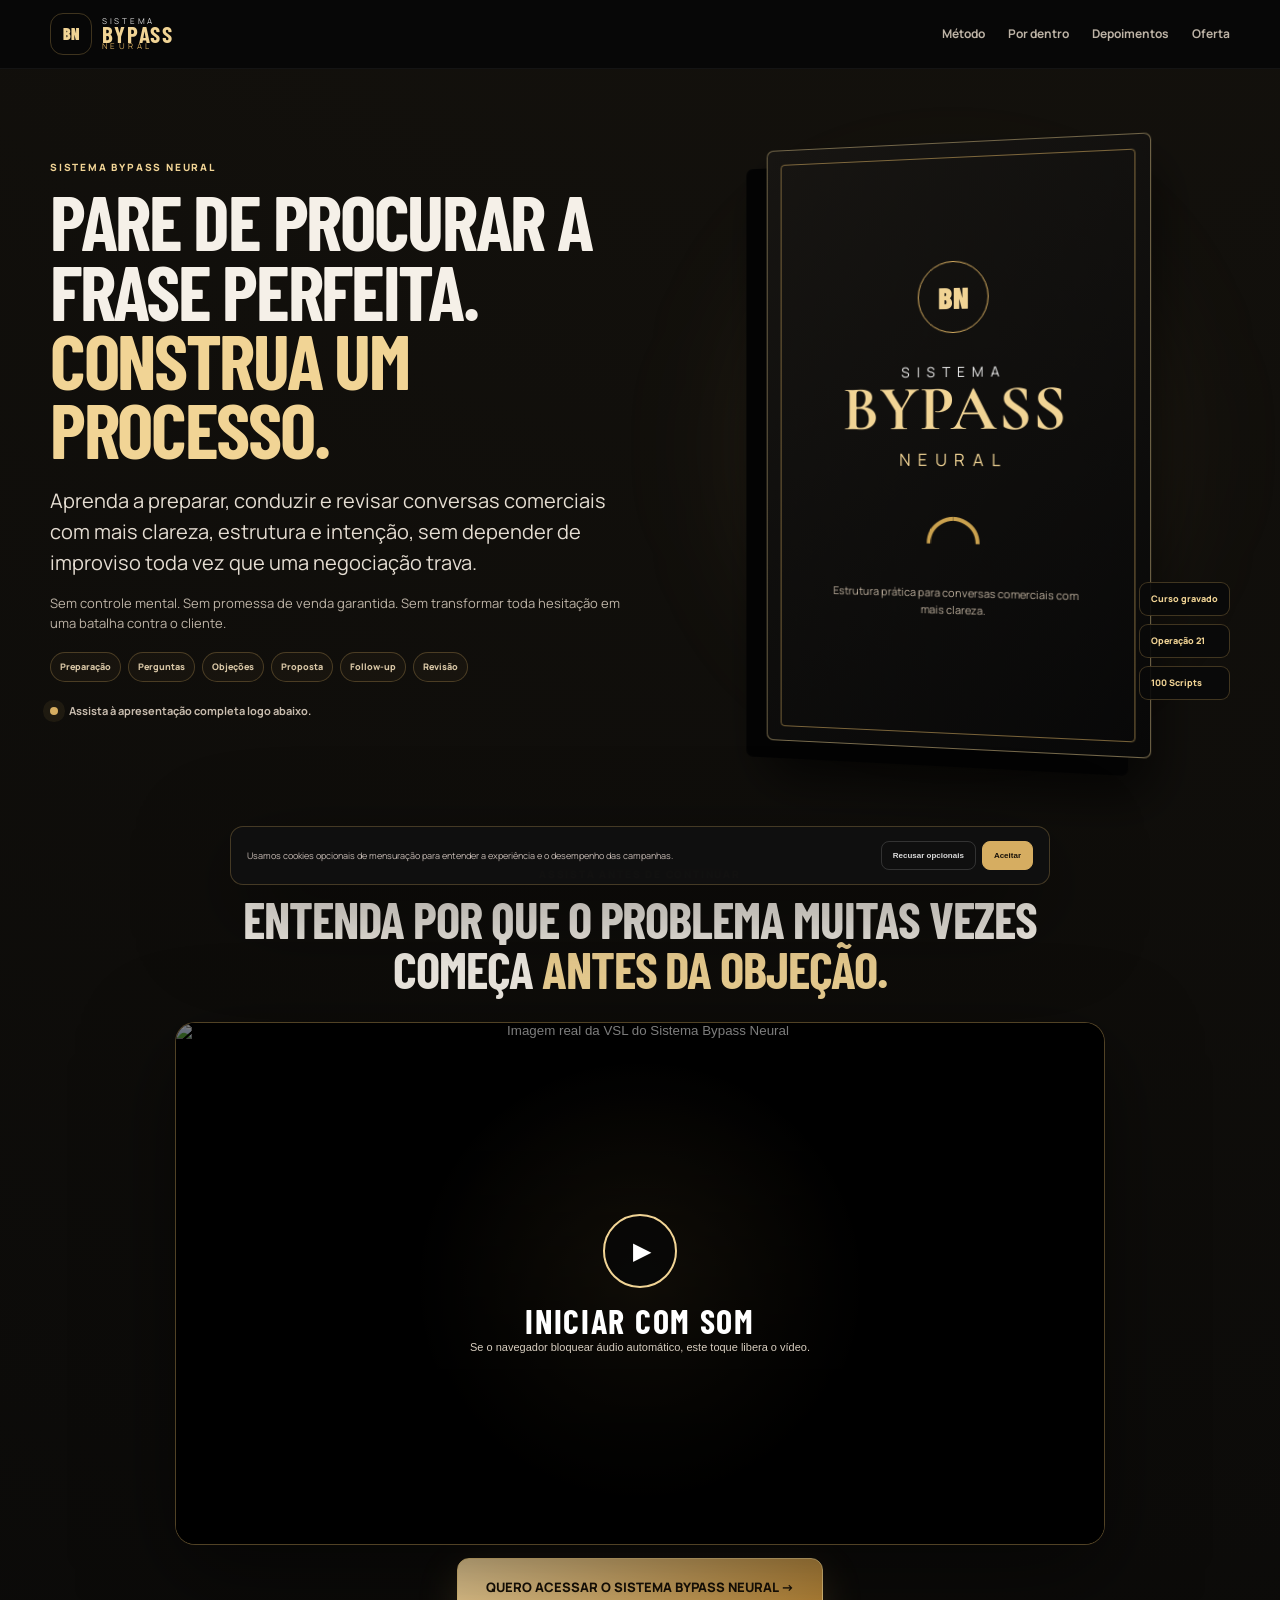
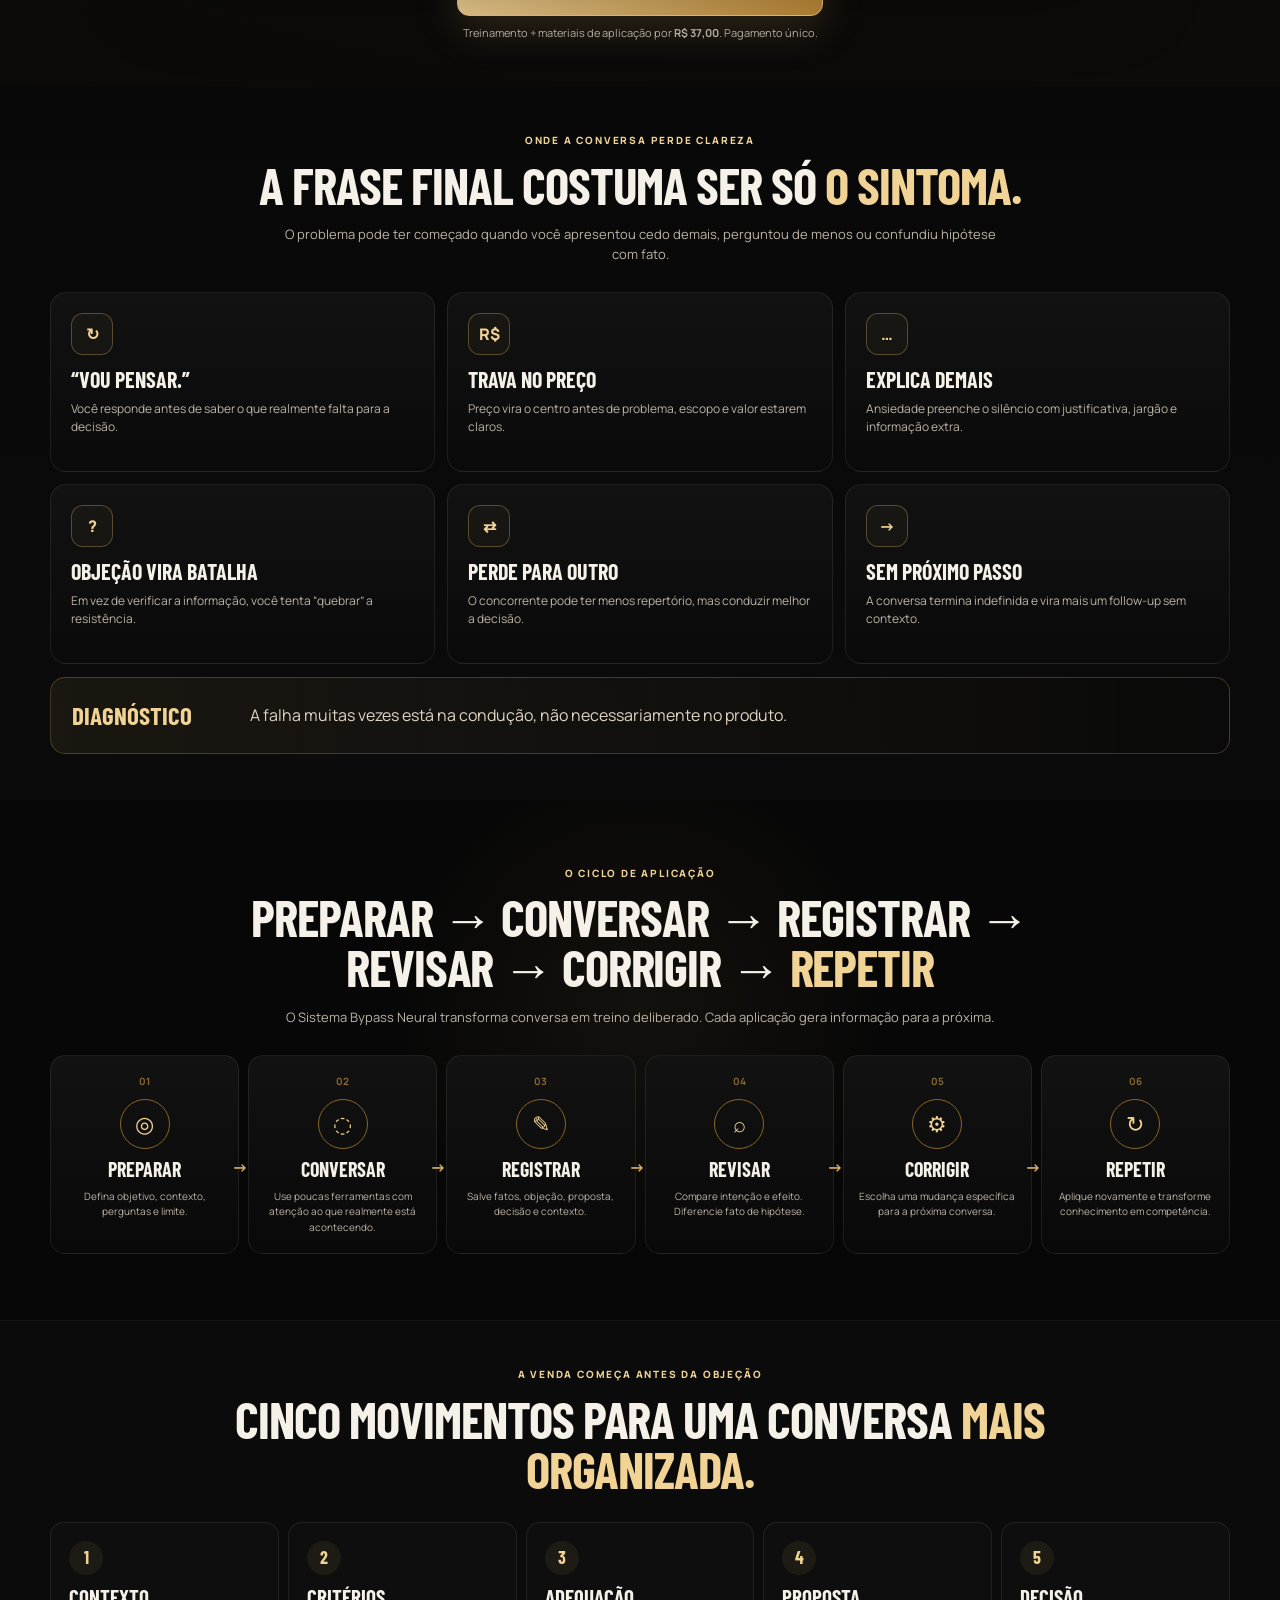
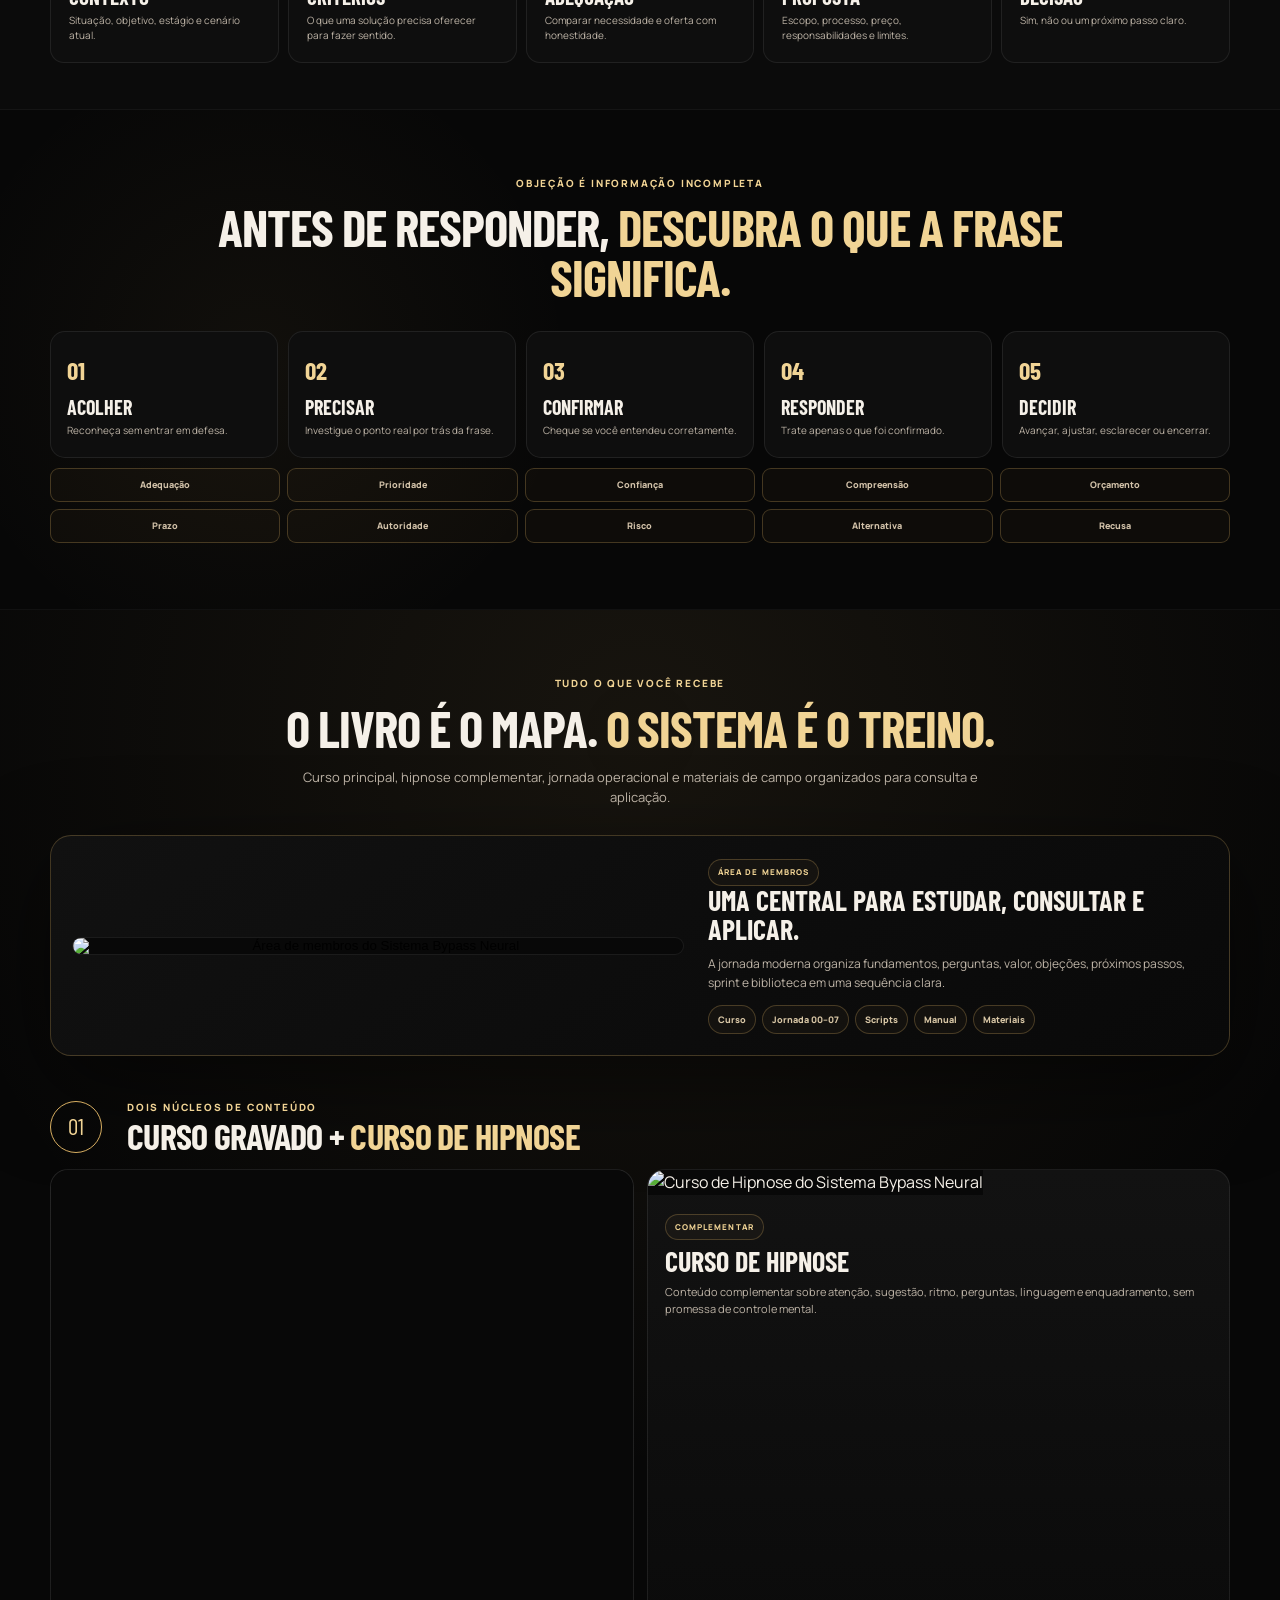
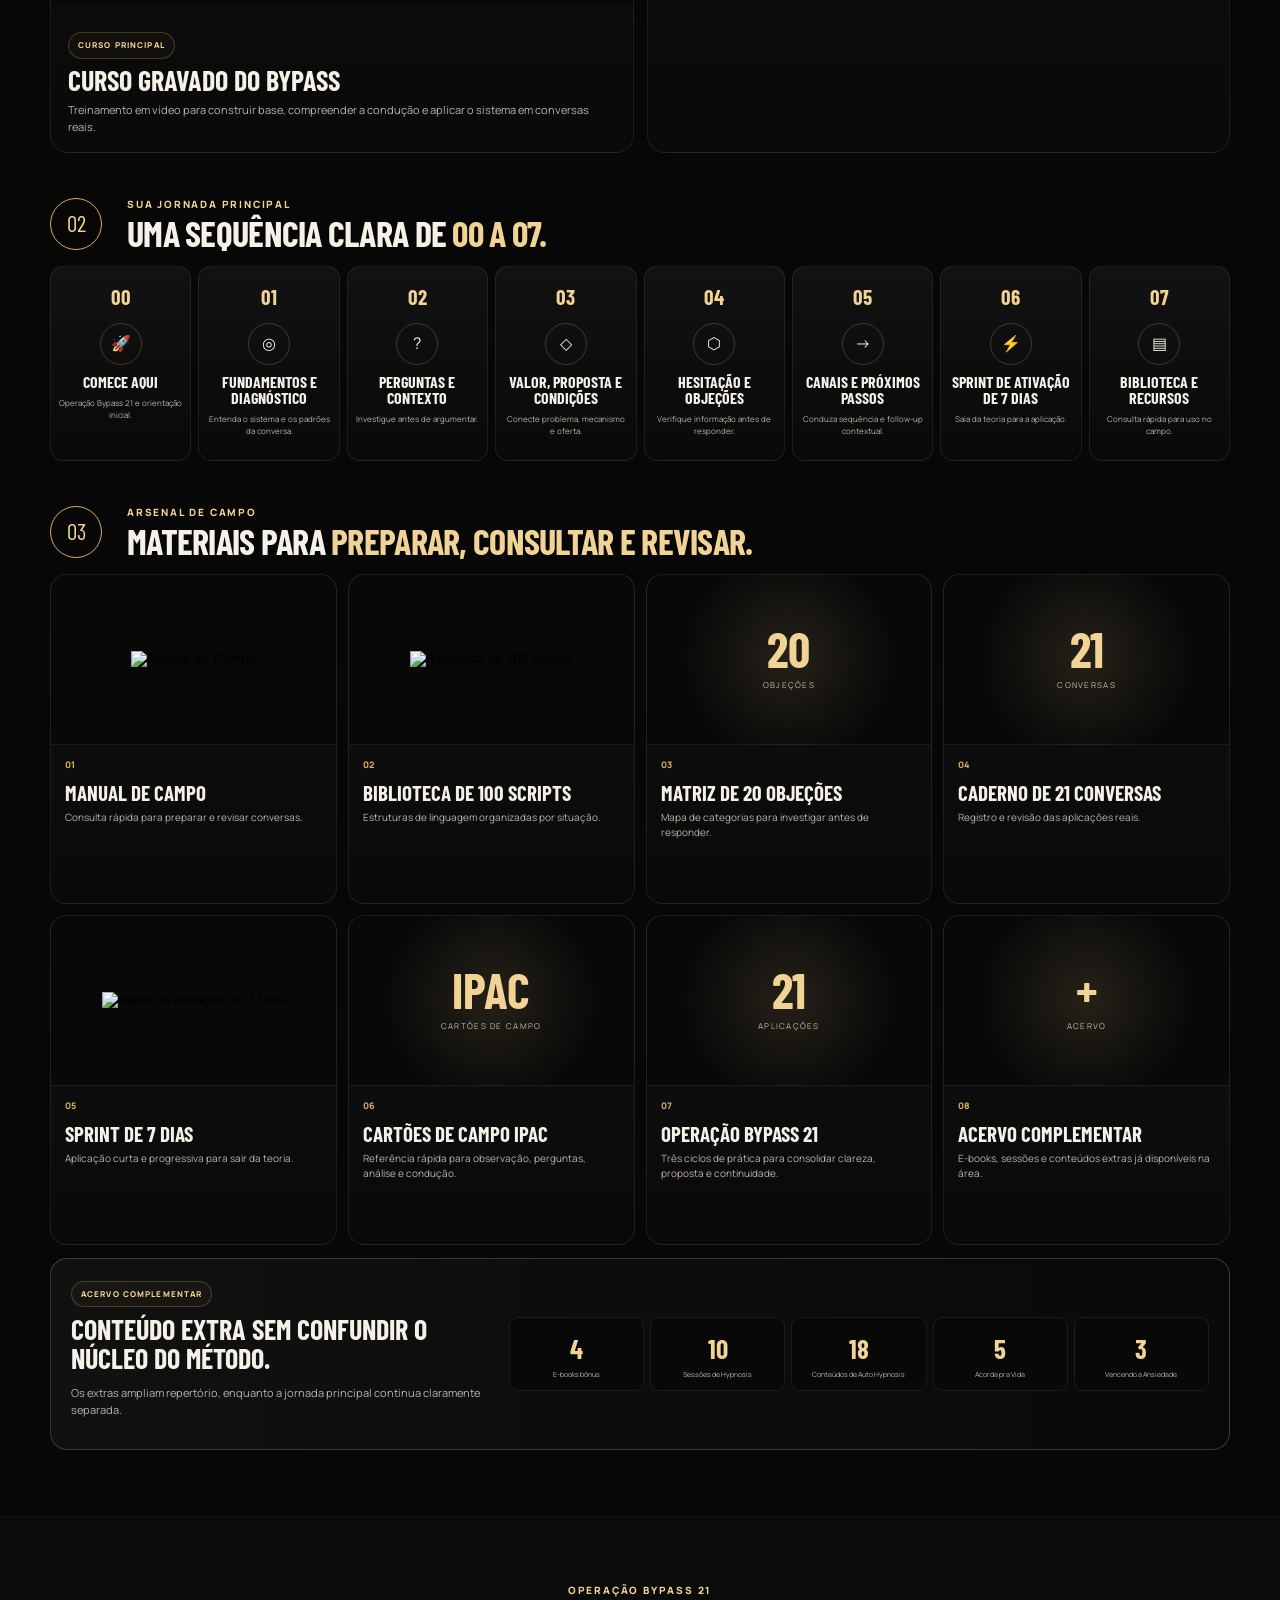
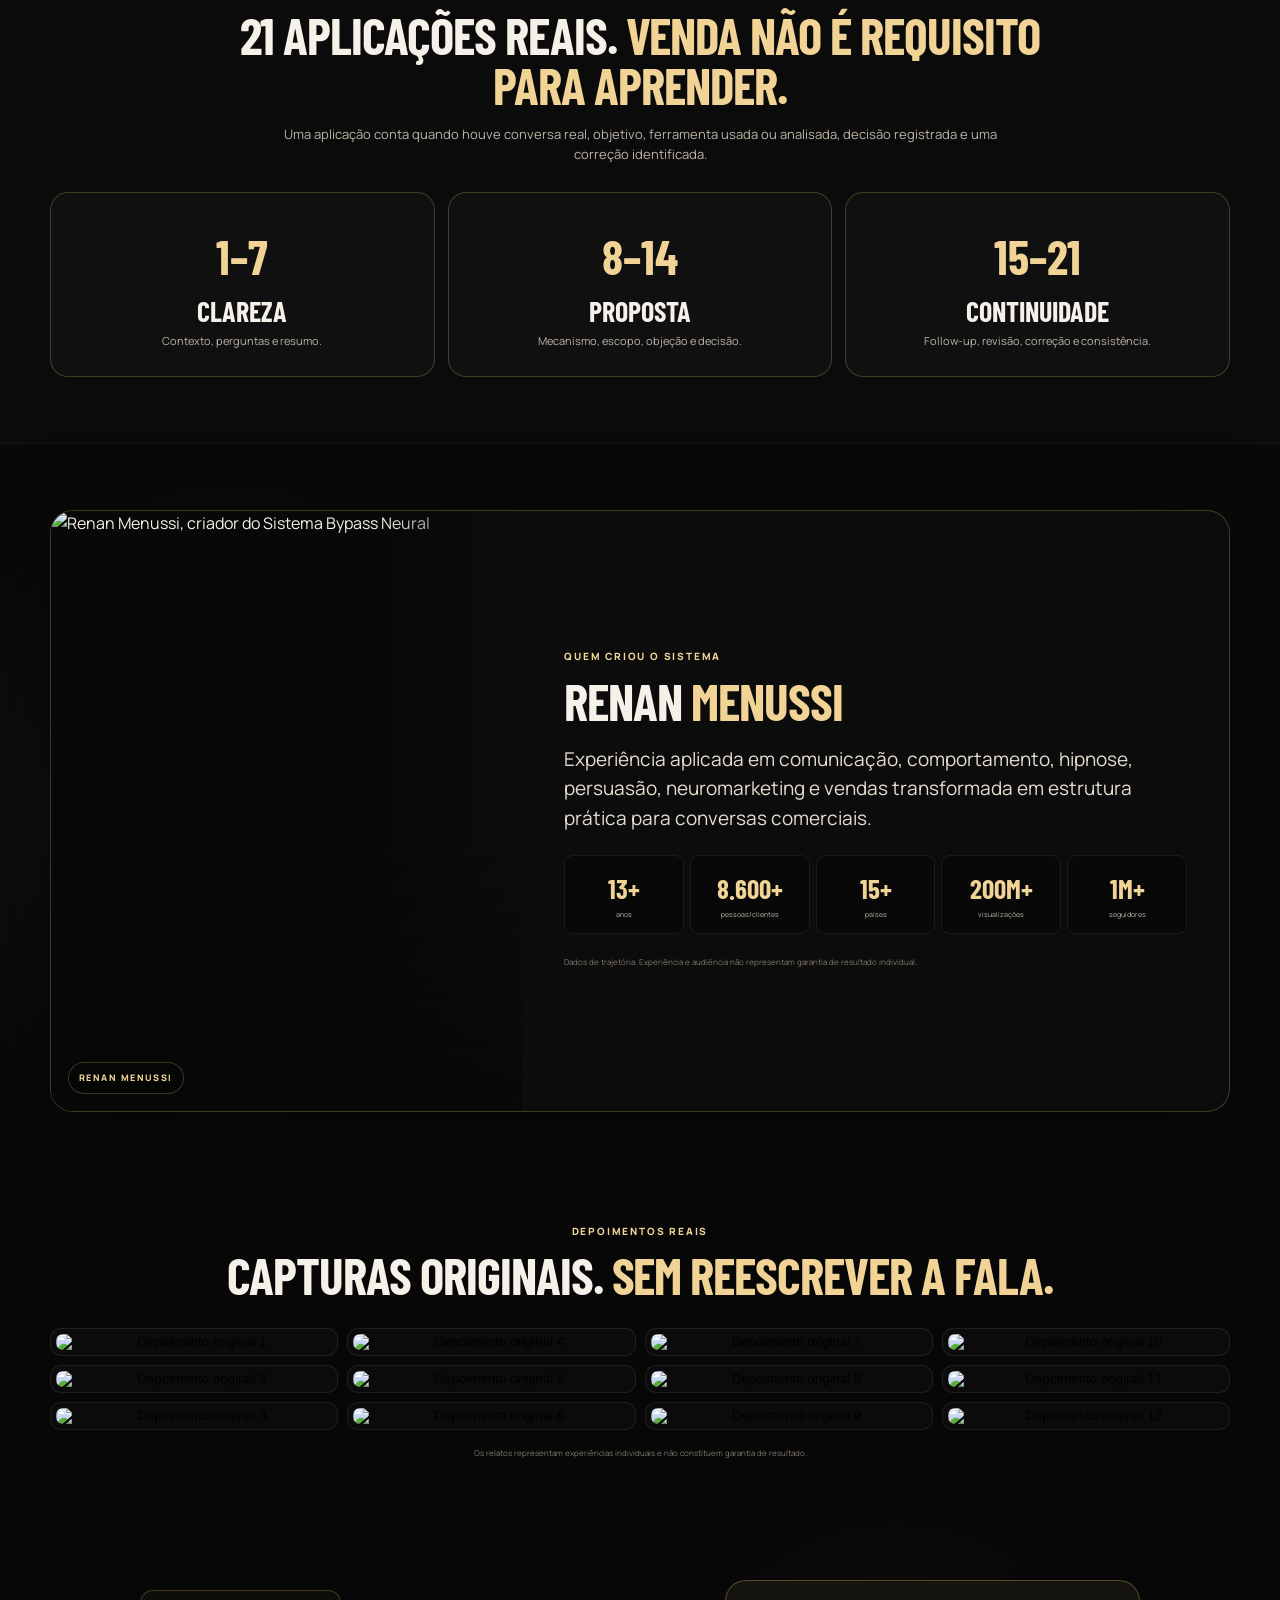
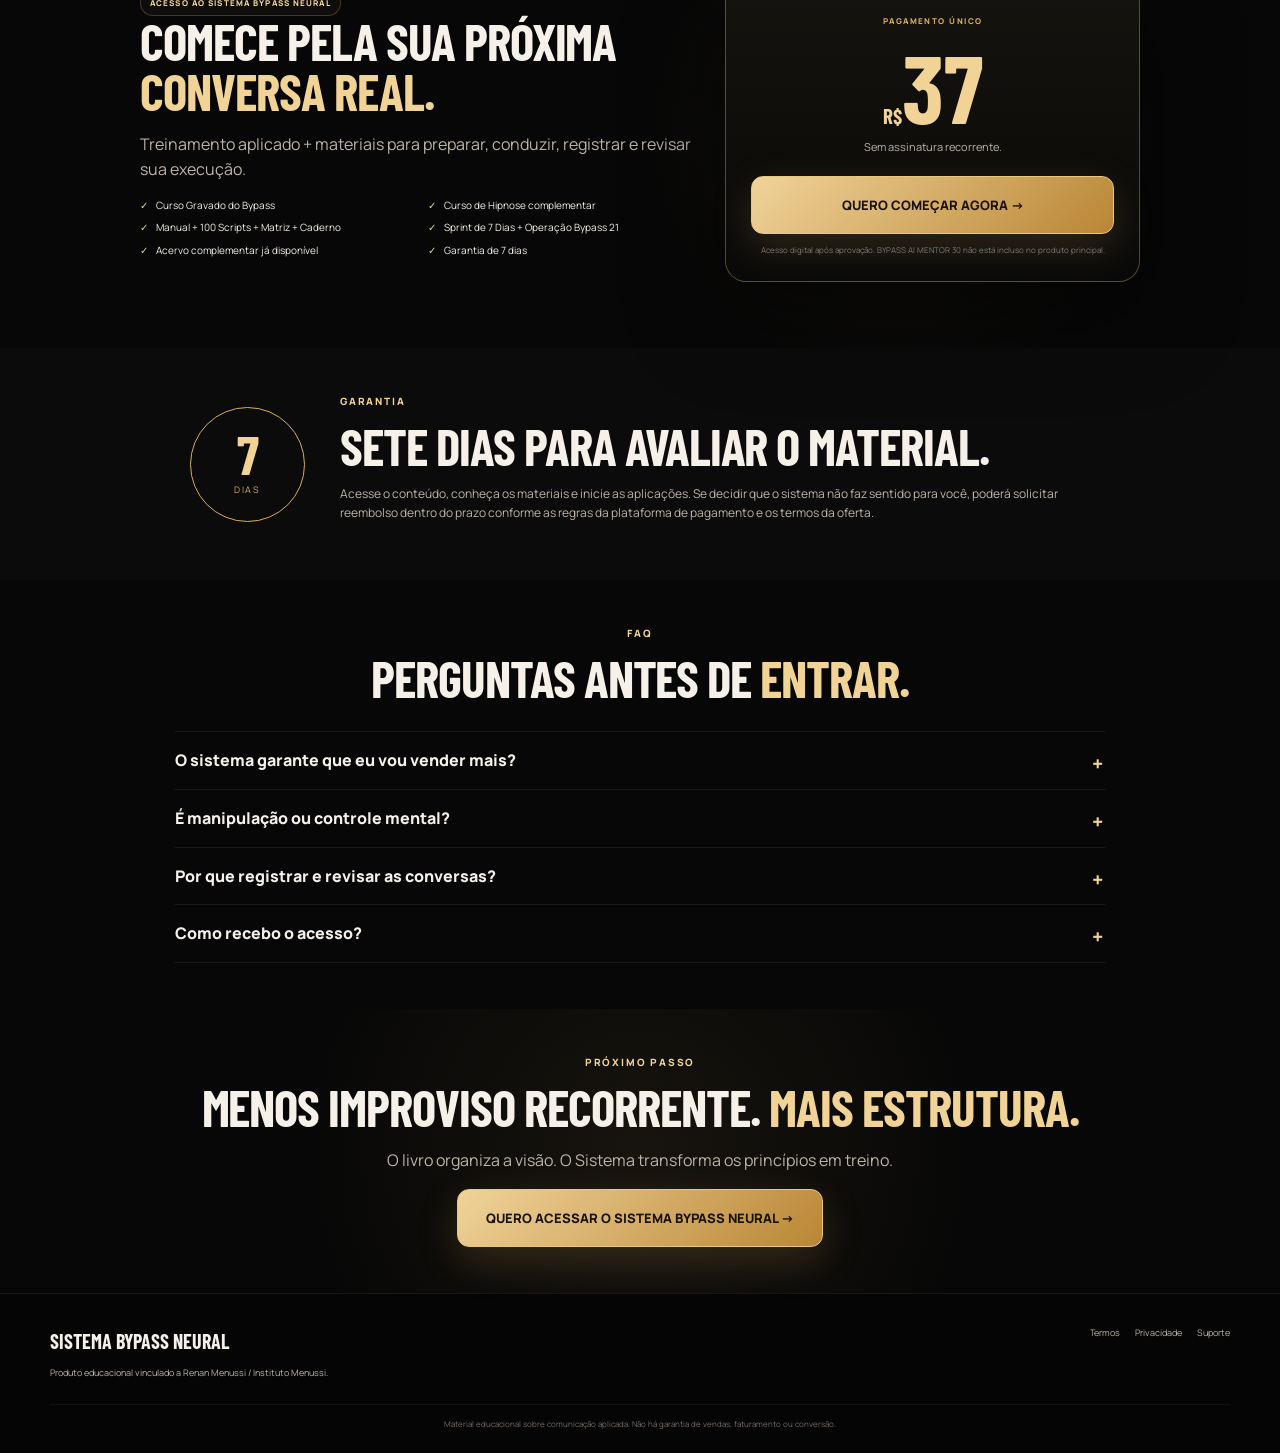
==== commit 92e07fa7: "Redireciona site principal para V6 premium" ====
--- a/main-site/index.html
+++ b/main-site/index.html
@@ -1,224 +1 @@
-<!doctype html>
-<html lang="pt-BR">
-<head>
-<meta charset="utf-8">
-<meta name="viewport" content="width=device-width,initial-scale=1">
-<meta name="theme-color" content="#070706">
-<title>Sistema Bypass Neural | Comunicação, Objeções e Vendas</title>
-<meta name="description" content="Treinamento aplicado para conduzir objeções e conversas comerciais com mais clareza. Acesso por R$ 37 e garantia de 7 dias.">
-<meta property="og:title" content="Sistema Bypass Neural">
-<meta property="og:type" content="website">
-<meta property="og:description" content="Uma estrutura prática para conduzir conversas comerciais, objeções e próximos passos com mais clareza.">
-<meta property="og:image" content="assets/curso-bypass.webp">
-<link rel="preconnect" href="https://fonts.googleapis.com">
-<link rel="preconnect" href="https://fonts.gstatic.com" crossorigin>
-<link href="https://fonts.googleapis.com/css2?family=Barlow+Condensed:wght@600;700;800;900&family=Manrope:wght@400;500;600;700;800&display=swap" rel="stylesheet">
-<link rel="stylesheet" href="style.css">
-</head>
-<body>
-<header class="top">
-  <div class="wrap nav">
-    <a class="brand" href="#inicio"><i>BN</i><span><small>SISTEMA</small><b>BYPASS</b><em>NEURAL</em></span></a>
-    <nav><a href="#mecanismo">Como funciona</a><a href="#por-dentro">Por dentro</a><a href="#depoimentos">Depoimentos</a><a href="#oferta">Oferta</a></nav>
-  </div>
-</header>
-
-<main id="inicio">
-<section class="hero section">
-  <div class="wrap hero-grid">
-    <div class="hero-copy">
-      <div class="eyebrow">SISTEMA BYPASS NEURAL</div>
-      <h1>Pare de perder vendas quando o cliente diz <mark>“vou pensar”.</mark></h1>
-      <p class="lead">Aprenda a conduzir conversas comerciais com mais clareza, estrutura e persuasão usando um sistema prático de comunicação, objeções e tomada de decisão.</p>
-      <p class="muted">Sem frases mágicas. Sem prometer controlar pessoas. Sem depender de improviso toda vez que uma negociação trava.</p>
-      <div class="watch"><span></span> Assista à apresentação completa logo abaixo.</div>
-    </div>
-    <button class="hero-product lightbox-trigger" data-lightbox-src="assets/curso-bypass.webp" aria-label="Ampliar visual do curso gravado">
-      <img src="assets/curso-bypass.webp" alt="Curso Gravado do Sistema Bypass Neural">
-    </button>
-  </div>
-</section>
-
-<section class="vsl section-sm" id="vsl">
-  <div class="wrap narrow">
-    <div class="heading">
-      <div class="eyebrow">ASSISTA ANTES DE CONTINUAR</div>
-      <h2>O ponto em que a conversa trava revela <mark>o que faltou na condução.</mark></h2>
-    </div>
-    <div class="video">
-      <div id="youtubePlayer"></div>
-      <button id="soundOverlay" class="sound" type="button">
-        <span>▶</span><strong data-sound-label>TOQUE PARA INICIAR COM SOM</strong>
-        <small>Se o navegador bloquear o áudio automático, um toque libera o vídeo com som.</small>
-      </button>
-      <div id="vslLoading" class="loading">Preparando vídeo…</div>
-    </div>
-    <div class="after-video">
-      <a class="btn checkout" data-checkout data-location="pos-vsl" href="#">QUERO ACESSAR O SISTEMA BYPASS NEURAL →</a>
-      <p>Treinamento + materiais de aplicação por <b>R$ 37,00</b>. Pagamento único.</p>
-    </div>
-  </div>
-</section>
-
-<section class="section-sm">
-  <div class="wrap">
-    <div class="heading"><div class="eyebrow">ONDE A VENDA ESCAPA</div><h2>Conhecer o produto não significa <mark>conduzir bem a decisão.</mark></h2></div>
-    <div class="pain-grid">
-      <article><i>↻</i><h3>“Vou pensar.”</h3><p>A conversa termina antes de você descobrir o que realmente impede a decisão.</p></article>
-      <article><i>R$</i><h3>Preço bloqueia</h3><p>Você começa a se justificar antes de o cliente organizar mentalmente o valor.</p></article>
-      <article><i>…</i><h3>Explicação demais</h3><p>Mais detalhe entra quando o que faltava era diagnóstico e direção.</p></article>
-      <article><i>?</i><h3>Objeção de surpresa</h3><p>A resposta nasce no improviso e mistura dúvida real com resistência automática.</p></article>
-      <article><i>⇄</i><h3>Outro fecha</h3><p>Um concorrente menos preparado pode simplesmente conduzir melhor a decisão.</p></article>
-      <article><i>→</i><h3>Sem próximo passo</h3><p>A conversa acaba sem data, compromisso ou sequência definida.</p></article>
-    </div>
-  </div>
-</section>
-
-<section class="diagnosis section-sm">
-  <div class="wrap diag">
-    <div><div class="eyebrow">DIAGNÓSTICO</div><h2>Talvez o problema não esteja no que você vende.</h2></div>
-    <p>Talvez esteja na forma como você lê o cliente, organiza valor, investiga a objeção e conduz a conversa até um próximo passo concreto. Conhecimento do produto não substitui condução.</p>
-  </div>
-</section>
-
-<section class="section-sm" id="mecanismo">
-  <div class="wrap">
-    <div class="heading"><div class="eyebrow">MECANISMO CENTRAL</div><h2>Sequência de <mark>Condução Estruturada</mark></h2><p>Em vez de depender de uma frase perfeita, organize a conversa em cinco movimentos que podem ser preparados, executados e revisados.</p></div>
-    <div class="steps">
-      <article><b>01</b><h3>Leitura</h3><p>Contexto, sinais e estágio real da decisão.</p></article>
-      <article><b>02</b><h3>Perguntas</h3><p>Necessidade, prioridade e bloqueio real.</p></article>
-      <article><b>03</b><h3>Valor</h3><p>Valor organizado sem transformar a conversa numa palestra.</p></article>
-      <article><b>04</b><h3>Objeções</h3><p>Diagnosticar antes de responder ou oferecer desconto.</p></article>
-      <article><b>05</b><h3>Próximo passo</h3><p>Avançar, ajustar, agendar ou encerrar com clareza.</p></article>
-    </div>
-    <div class="op"><strong>21</strong><div><span>DENTRO DO TREINAMENTO</span><h3>Operação Bypass 21</h3><p>Preparar → aplicar → registrar → revisar → corrigir → avançar. Uma rotina de aplicação para transformar conteúdo em prática.</p></div></div>
-  </div>
-</section>
-
-<section class="inside section" id="por-dentro">
-  <div class="wrap">
-    <div class="heading inside-heading">
-      <div class="eyebrow">POR DENTRO DO PRODUTO</div>
-      <h2>Não é um PDF solto. É um <mark>ecossistema de aplicação.</mark></h2>
-      <p>Curso principal, hipnose complementar, trilha operacional, materiais de campo e acervo adicional organizados numa experiência única.</p>
-    </div>
-
-    <div class="member-dashboard">
-      <div class="dash-sidebar">
-        <div class="dash-logo">BN</div>
-        <b>Sistema Bypass Neural</b>
-        <span class="active">Visão geral</span>
-        <span>Curso Gravado</span><span>Curso de Hipnose</span><span>Jornada 00–07</span><span>Arsenal de Campo</span><span>Acervo Complementar</span>
-      </div>
-      <div class="dash-main">
-        <div class="dash-top"><div><small>SUA CENTRAL DE EXECUÇÃO</small><h3>Escolha o que você precisa para a conversa de hoje.</h3></div><span class="gold-pill">PRETO + DOURADO</span></div>
-        <div class="dash-cards">
-          <article><i>▶</i><b>Curso principal</b><span>Condução estruturada em vídeo</span></article>
-          <article><i>◎</i><b>Hipnose complementar</b><span>Foco, linguagem e atenção</span></article>
-          <article><i>00–07</i><b>Jornada principal</b><span>Sequência clara de estudo e aplicação</span></article>
-          <article><i>7</i><b>Arsenal de campo</b><span>Recursos de consulta e execução</span></article>
-          <article><i>4</i><b>E-books bônus</b><span>Leituras complementares</span></article>
-          <article><i>10</i><b>Sessões de Hypnosis</b><span>Acervo complementar</span></article>
-          <article><i>18</i><b>Auto Hypnosis</b><span>Conteúdos do curso complementar</span></article>
-          <article><i>8+</i><b>Módulos e recursos</b><span>Trilha moderna do Bypass</span></article>
-        </div>
-      </div>
-    </div>
-
-    <div class="proof-strip">
-      <button class="lightbox-trigger proof-img" data-lightbox-src="https://static.wixstatic.com/media/279a76_c900f4c43eea442897dbd55559df81f0~mv2.png"><img src="https://static.wixstatic.com/media/279a76_c900f4c43eea442897dbd55559df81f0~mv2.png" alt="Mockup de referência da área de membros" loading="lazy"></button>
-      <div><span class="tag">REFERÊNCIA VISUAL RECUPERADA</span><h3>A área interna já tinha sido pensada como central de execução.</h3><p>O novo site preserva essa lógica, mas reorganiza a apresentação para mostrar com clareza o volume real de conteúdos e materiais.</p></div>
-    </div>
-
-    <div class="subheading"><span>01</span><div><div class="eyebrow">DOIS NÚCLEOS DE CONTEÚDO</div><h2>Curso principal + <mark>Hipnose complementar</mark></h2></div></div>
-    <div class="course-showcase">
-      <button class="course-image lightbox-trigger" data-lightbox-src="assets/curso-bypass.webp"><img src="assets/curso-bypass.webp" alt="Curso Gravado do Bypass" loading="lazy"></button>
-      <div class="course-copy"><span class="tag">CURSO PRINCIPAL</span><h3>Curso Gravado do Bypass</h3><p><b>O que é:</b> treinamento em vídeo para aprender a lógica de leitura, perguntas, valor, objeções e próximos passos.</p><p><b>Quando usar:</b> quando você quer construir base e entender o processo completo, não só copiar uma frase.</p></div>
-    </div>
-    <div class="course-showcase reverse">
-      <div class="course-copy"><span class="tag">TREINAMENTO COMPLEMENTAR</span><h3>Curso de Hipnose</h3><p><b>O que é:</b> conteúdo complementar relacionado a foco, linguagem, atenção e comunicação.</p><p><b>Quando usar:</b> para ampliar repertório e compreensão de estados de atenção, sem promessa de controle mental.</p></div>
-      <button class="course-image lightbox-trigger" data-lightbox-src="assets/curso-hipnose.webp"><img src="assets/curso-hipnose.webp" alt="Curso de Hipnose complementar" loading="lazy"></button>
-    </div>
-
-    <div class="subheading"><span>02</span><div><div class="eyebrow">SUA JORNADA PRINCIPAL</div><h2>Uma sequência clara de <mark>00 a 07.</mark></h2></div></div>
-    <div class="journey">
-      <article><b>00</b><i>◎</i><h4>Comece Aqui</h4><p>Operação Bypass 21 e orientação inicial.</p></article>
-      <article><b>01</b><i>◫</i><h4>Fundamentos e Diagnóstico</h4><p>Base para compreender a conversa.</p></article>
-      <article><b>02</b><i>?</i><h4>Perguntas e Contexto</h4><p>Investigar antes de argumentar.</p></article>
-      <article><b>03</b><i>◇</i><h4>Valor, Proposta e Condições</h4><p>Organizar valor e proposta.</p></article>
-      <article><b>04</b><i>⬡</i><h4>Hesitação e Objeções</h4><p>Entender e conduzir resistência.</p></article>
-      <article><b>05</b><i>→</i><h4>Canais e Próximos Passos</h4><p>Dar sequência com clareza.</p></article>
-      <article><b>06</b><i>⚡</i><h4>Sprint de Ativação de 7 Dias</h4><p>Sair da teoria para a aplicação.</p></article>
-      <article><b>07</b><i>▤</i><h4>Biblioteca e Recursos</h4><p>Consulta rápida para uso no campo.</p></article>
-    </div>
-
-    <div class="subheading"><span>03</span><div><div class="eyebrow">ARSENAL DE CAMPO</div><h2>Sete recursos para <mark>preparar, aplicar e revisar.</mark></h2></div></div>
-    <div class="arsenal">
-      <article><button class="lightbox-trigger arsenal-media" data-lightbox-src="https://static.wixstatic.com/media/279a76_a4d555235e0b4883b1b0fd004c84464b~mv2.png"><img src="https://static.wixstatic.com/media/279a76_a4d555235e0b4883b1b0fd004c84464b~mv2.png" alt="Manual de Campo" loading="lazy"></button><span>01</span><h4>Manual de Campo</h4><p>Consulta rápida para preparar e revisar conversas importantes.</p></article>
-      <article><button class="lightbox-trigger arsenal-media" data-lightbox-src="https://static.wixstatic.com/media/279a76_5cbe2702d119468ca7b5de625492285b~mv2.png"><img src="https://static.wixstatic.com/media/279a76_5cbe2702d119468ca7b5de625492285b~mv2.png" alt="Biblioteca de 100 Scripts" loading="lazy"></button><span>02</span><h4>Biblioteca de 100 Scripts</h4><p>Estruturas de linguagem organizadas por situação.</p></article>
-      <article><div class="gold-icon">20</div><span>03</span><h4>Matriz de 20 Objeções</h4><p>Mapa para identificar a objeção e investigar antes de responder.</p></article>
-      <article><div class="gold-icon">21</div><span>04</span><h4>Caderno de 21 Conversas</h4><p>Registro das aplicações para identificar padrões e corrigir execução.</p></article>
-      <article><button class="lightbox-trigger arsenal-media" data-lightbox-src="https://static.wixstatic.com/media/279a76_cda22e41e507453bba74ab1360c67efe~mv2.png"><img src="https://static.wixstatic.com/media/279a76_cda22e41e507453bba74ab1360c67efe~mv2.png" alt="Sprint de Ativação de 7 Dias" loading="lazy"></button><span>05</span><h4>Sprint de Ativação de 7 Dias</h4><p>Aplicação progressiva para iniciar o uso do sistema.</p></article>
-      <article><div class="gold-icon">IPAC</div><span>06</span><h4>Cartões de Campo IPAC</h4><p>Lembretes rápidos para apoiar a condução sob pressão.</p></article>
-      <article><div class="gold-icon">21↻</div><span>07</span><h4>Operação Bypass 21</h4><p>Ciclo de aplicações para consolidar a rotina prática.</p></article>
-    </div>
-
-    <div class="subheading"><span>04</span><div><div class="eyebrow">ACERVO COMPLEMENTAR</div><h2>Mais conteúdo já disponível <mark>além da trilha central.</mark></h2></div></div>
-    <div class="vault">
-      <article><i>▤</i><b>4</b><h4>E-books Bônus</h4><p>Leituras complementares do acervo.</p></article>
-      <article><i>◎</i><b>10</b><h4>Sessões de Hypnosis</h4><p>Conteúdos complementares em formato de sessão.</p></article>
-      <article><i>◉</i><b>18</b><h4>Curso de Auto Hypnosis</h4><p>Conteúdos do curso complementar auditado.</p></article>
-      <article><i>☀</i><b>5</b><h4>Acorda pra Vida</h4><p>Conteúdos adicionais existentes na área.</p></article>
-      <article><i>◌</i><b>3</b><h4>Vencendo a Ansiedade</h4><p>Conteúdos complementares existentes na área.</p></article>
-    </div>
-    <p class="vault-note">Acervo complementar apresentado separadamente do caminho principal. O item antigo “Despertando a Mente Milionária” não é usado como bônus comercial nesta oferta.</p>
-  </div>
-</section>
-
-<section class="authority section-sm">
-  <div class="wrap authority-grid">
-    <div class="photo"><img id="authorPhoto" src="https://ugc.production.linktr.ee/dz16pkhTQhCvTcUCPDhg_IMG_3537.PNG" data-fallback="https://static.wixstatic.com/media/279a76_00641b4f73c74bae8b9546b27ca12b9b~mv2.png" alt="Renan Menussi, criador do Sistema Bypass Neural" loading="lazy"><span>RENAN MENUSSI</span></div>
-    <div class="authority-copy">
-      <div class="eyebrow">QUEM CRIOU O SISTEMA</div><h2>RENAN <mark>MENUSSI</mark></h2>
-      <p class="authority-lead">Experiência aplicada em comunicação, comportamento, hipnose, persuasão, neuromarketing e vendas transformada em estrutura prática para conversas comerciais.</p>
-      <p>O Sistema Bypass Neural organiza esse repertório numa sequência utilizável: observar, perguntar, organizar valor, lidar com objeções e conduzir o próximo passo.</p>
-      <div class="metrics"><span><b>13+</b>anos de atuação</span><span><b>8.600+</b>pessoas/clientes</span><span><b>15+</b>países</span><span><b>200M+</b>visualizações</span><span><b>1M+</b>seguidores</span></div>
-      <small>Dados de trajetória registrados na base institucional. Experiência e audiência não representam garantia de resultado individual.</small>
-    </div>
-  </div>
-</section>
-
-<section class="section-sm" id="depoimentos">
-  <div class="wrap"><div class="heading"><div class="eyebrow">PROVA SOCIAL</div><h2>Relatos em <mark>captura original.</mark></h2><p>Os prints são exibidos como foram recuperados, sem reescrever nomes ou resultados. Clique para ampliar.</p></div><div id="testimonialsGrid" class="testimonials"></div><p class="disclaimer">Os relatos representam experiências individuais e não constituem garantia de resultado.</p></div>
-</section>
-
-<section class="offer section-sm" id="oferta">
-  <div class="wrap offer-grid">
-    <div><span class="tag">ACESSO AO SISTEMA BYPASS NEURAL</span><h2>Comece pela sua próxima <mark>conversa real.</mark></h2><p>Treinamento aplicado + materiais para preparar, conduzir, responder objeções e revisar a própria execução.</p>
-      <ul><li>Curso Gravado do Bypass</li><li>Curso de Hipnose complementar</li><li>Jornada principal 00–07</li><li>Manual, Scripts, Matriz, Caderno e IPAC</li><li>Sprint de 7 Dias + Operação Bypass 21</li><li>Acervo complementar já disponível</li><li>Garantia de reembolso de 7 dias</li></ul>
-    </div>
-    <div class="price"><span>PAGAMENTO ÚNICO</span><strong><small>R$</small>37</strong><p>Sem assinatura recorrente.</p><a class="btn checkout" data-checkout data-location="oferta" href="#">QUERO COMEÇAR AGORA →</a><small>Acesso digital após aprovação. BYPASS AI MENTOR 30 não está incluso no produto principal.</small></div>
-  </div>
-</section>
-
-<section class="guarantee section-sm">
-  <div class="wrap guarantee-grid"><div class="seven"><b>7</b><span>DIAS</span></div><div><div class="eyebrow">GARANTIA</div><h2>Você tem 7 dias para avaliar.</h2><p>Acesse o conteúdo, conheça os materiais e inicie as aplicações. Se decidir que o sistema não faz sentido para você, poderá solicitar reembolso dentro do prazo, conforme as regras da plataforma de pagamento e os termos da oferta.</p></div></div>
-</section>
-
-<section class="faq section-sm"><div class="wrap narrow"><div class="heading"><div class="eyebrow">FAQ</div><h2>Perguntas antes de <mark>entrar.</mark></h2></div>
-<details><summary>O sistema garante que eu vou vender mais?</summary><p>Não. Resultados comerciais dependem de oferta, mercado, canal, preço, volume e qualidade da execução. O sistema fornece estrutura, ferramentas e prática.</p></details>
-<details><summary>É um curso de manipulação ou controle mental?</summary><p>Não. O foco é comunicação, diagnóstico de objeções, clareza e condução ética. A outra pessoa continua livre para aceitar ou recusar.</p></details>
-<details><summary>O Curso de Hipnose está dentro?</summary><p>Sim. A área auditada contém Curso de Auto Hypnosis e conteúdos complementares de hipnose, separados da trilha central do Bypass.</p></details>
-<details><summary>Como recebo o acesso?</summary><p>Após a aprovação do pagamento, o acesso é disponibilizado pela plataforma configurada para a entrega.</p></details>
-<details><summary>Por quanto tempo tenho acesso?</summary><p>O período de acesso é o efetivamente configurado na plataforma no momento da compra. Esta página não promete acesso vitalício.</p></details>
-</div></section>
-
-<section class="final section-sm"><div class="wrap narrow"><div class="eyebrow">PRÓXIMA CONVERSA</div><h2>Você pode continuar improvisando ou começar a <mark>construir um processo.</mark></h2><p>Leve uma estrutura prática para sua próxima conversa comercial.</p><a class="btn checkout" data-checkout data-location="cta-final" href="#">QUERO ACESSAR O SISTEMA BYPASS NEURAL →</a></div></section>
-</main>
-
-<footer><div class="wrap foot"><div><b>Sistema Bypass Neural</b><p>Produto educacional vinculado a Renan Menussi / Instituto Menussi.</p></div><nav><a href="termos-de-uso.html">Termos de Uso</a><a href="politica-de-privacidade.html">Privacidade</a><a href="suporte.html">Suporte</a></nav></div><div class="wrap footnote">Material educacional sobre comunicação aplicada. Não há garantia de vendas, faturamento ou conversão.</div></footer>
-
-<div class="lightbox" id="lightbox"><button id="lightboxClose">×</button><img id="lightboxImg" alt="Visual ampliado"></div>
-<div class="cookies" id="cookieBanner"><p>Usamos cookies opcionais de mensuração para entender a experiência e o desempenho das campanhas.</p><div><button id="cookieReject">Recusar opcionais</button><button id="cookieAccept" class="accept">Aceitar</button></div></div>
-<script src="main.js"></script><script src="https://www.youtube.com/iframe_api"></script>
-</body></html>+<!doctype html><html lang="pt-BR"><head><meta charset="utf-8"><meta name="viewport" content="width=device-width,initial-scale=1"><meta name="robots" content="noindex,follow"><title>Sistema Bypass Neural</title><link rel="canonical" href="../main-site-v6/"><script>location.replace('../main-site-v6/'+location.search+location.hash)</script></head><body style="margin:0;background:#070707;color:#f1d495;font-family:Arial,sans-serif;display:grid;place-items:center;min-height:100vh;text-align:center"><main><h1>Sistema Bypass Neural</h1><p>Carregando a versão mais recente…</p><p><a style="color:#f1d495" href="../main-site-v6/">Abrir agora</a></p></main></body></html>
